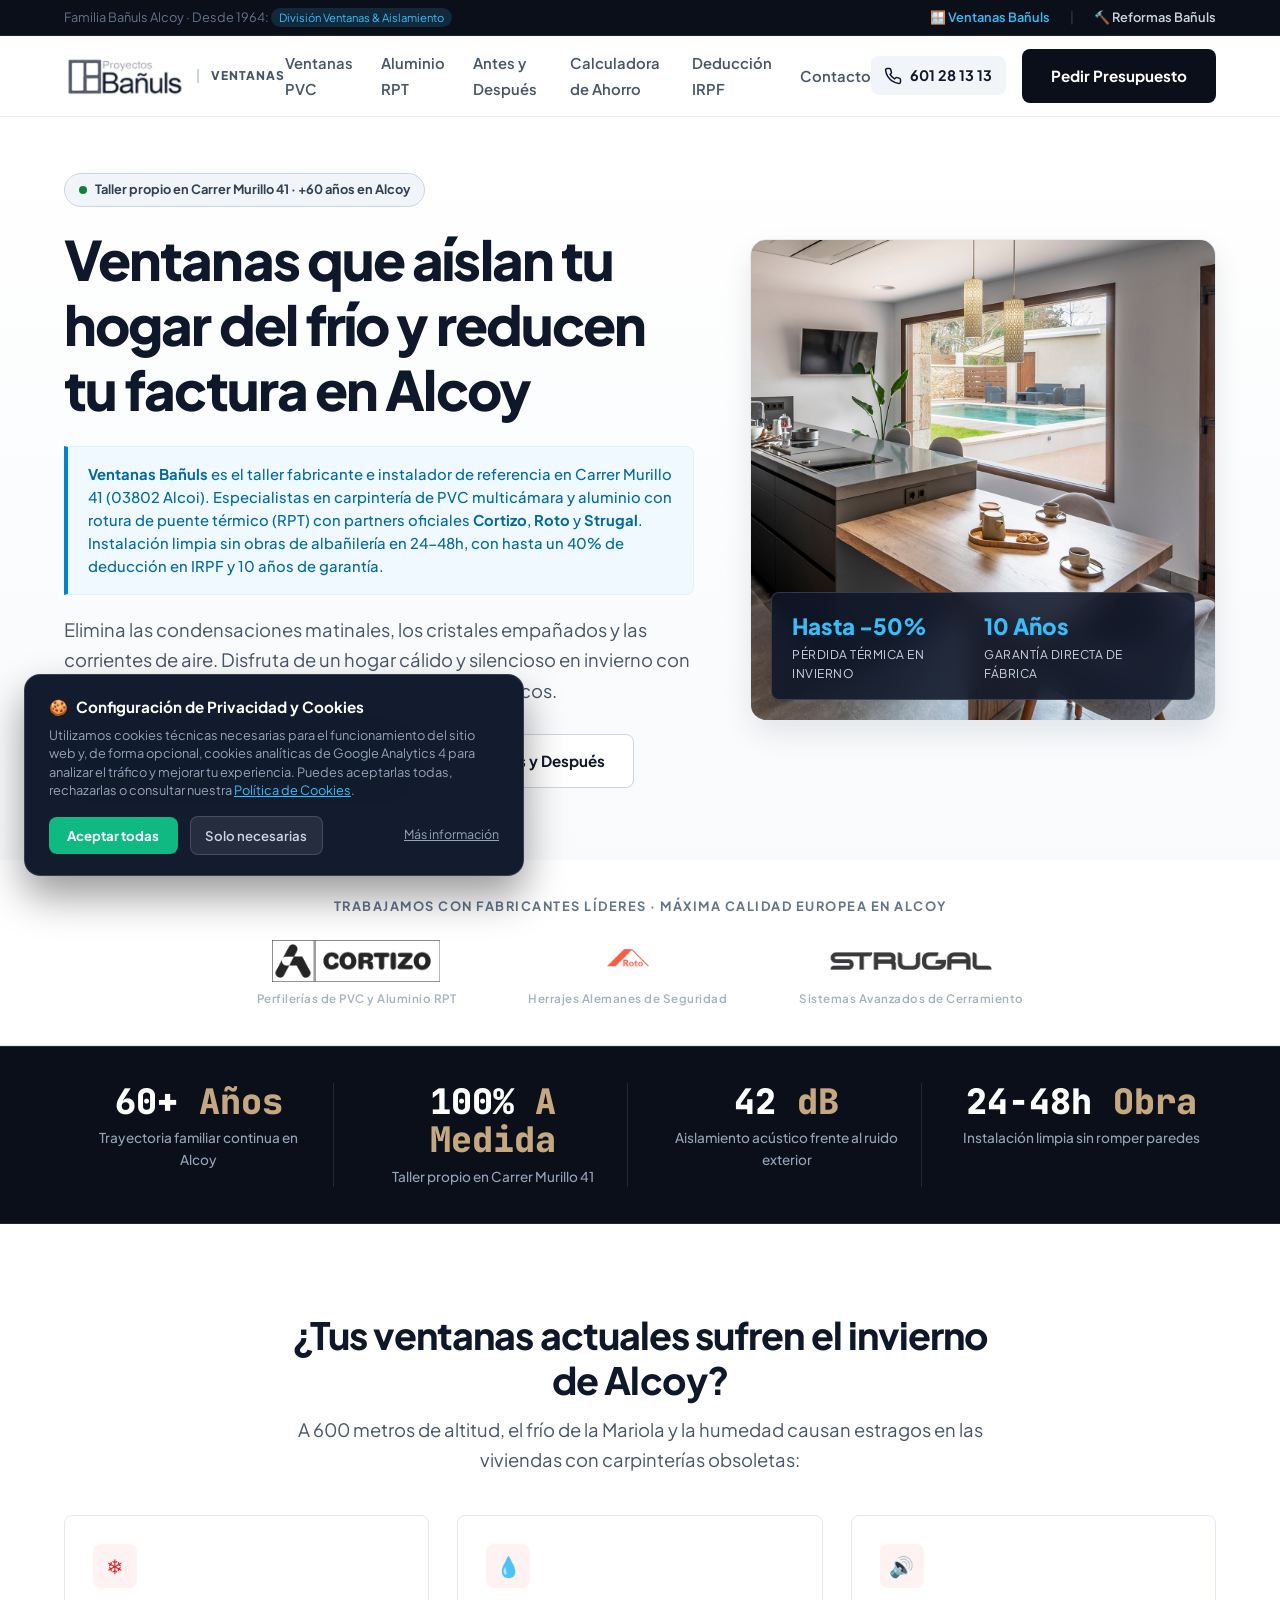
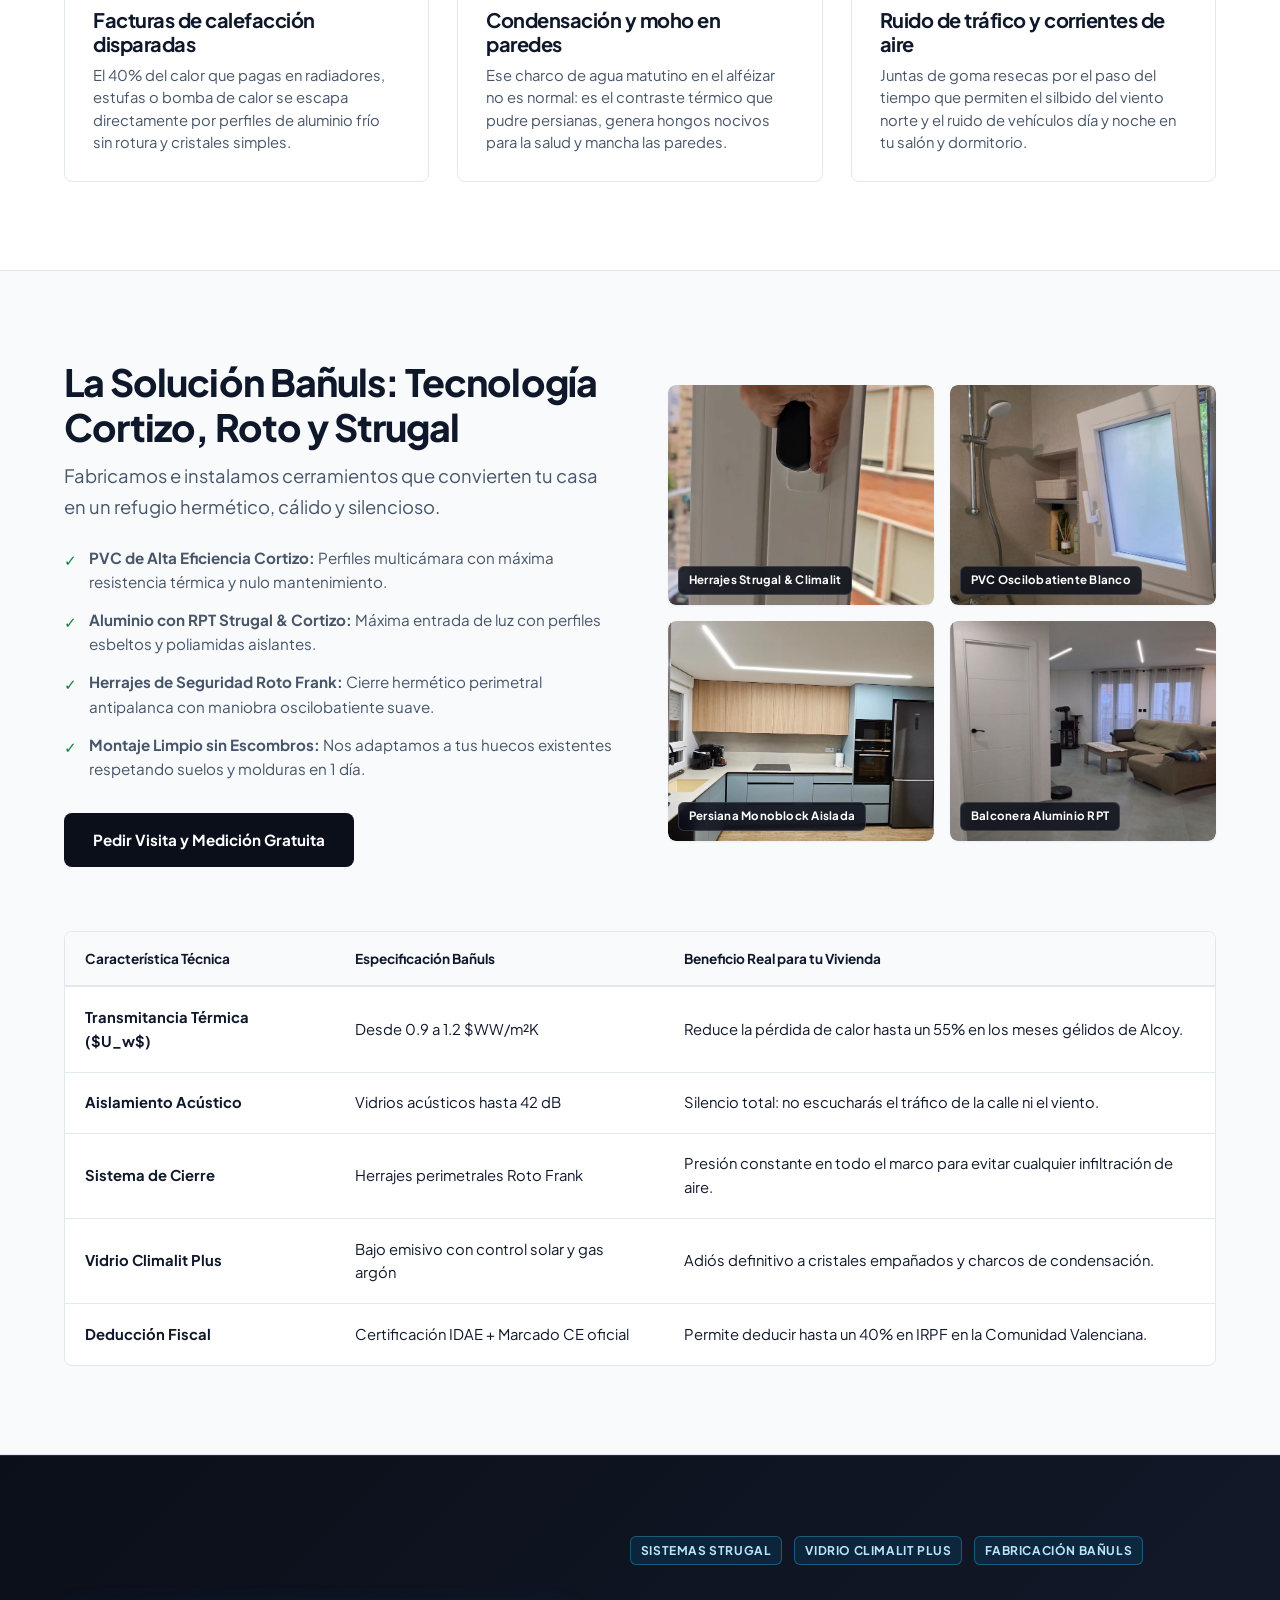
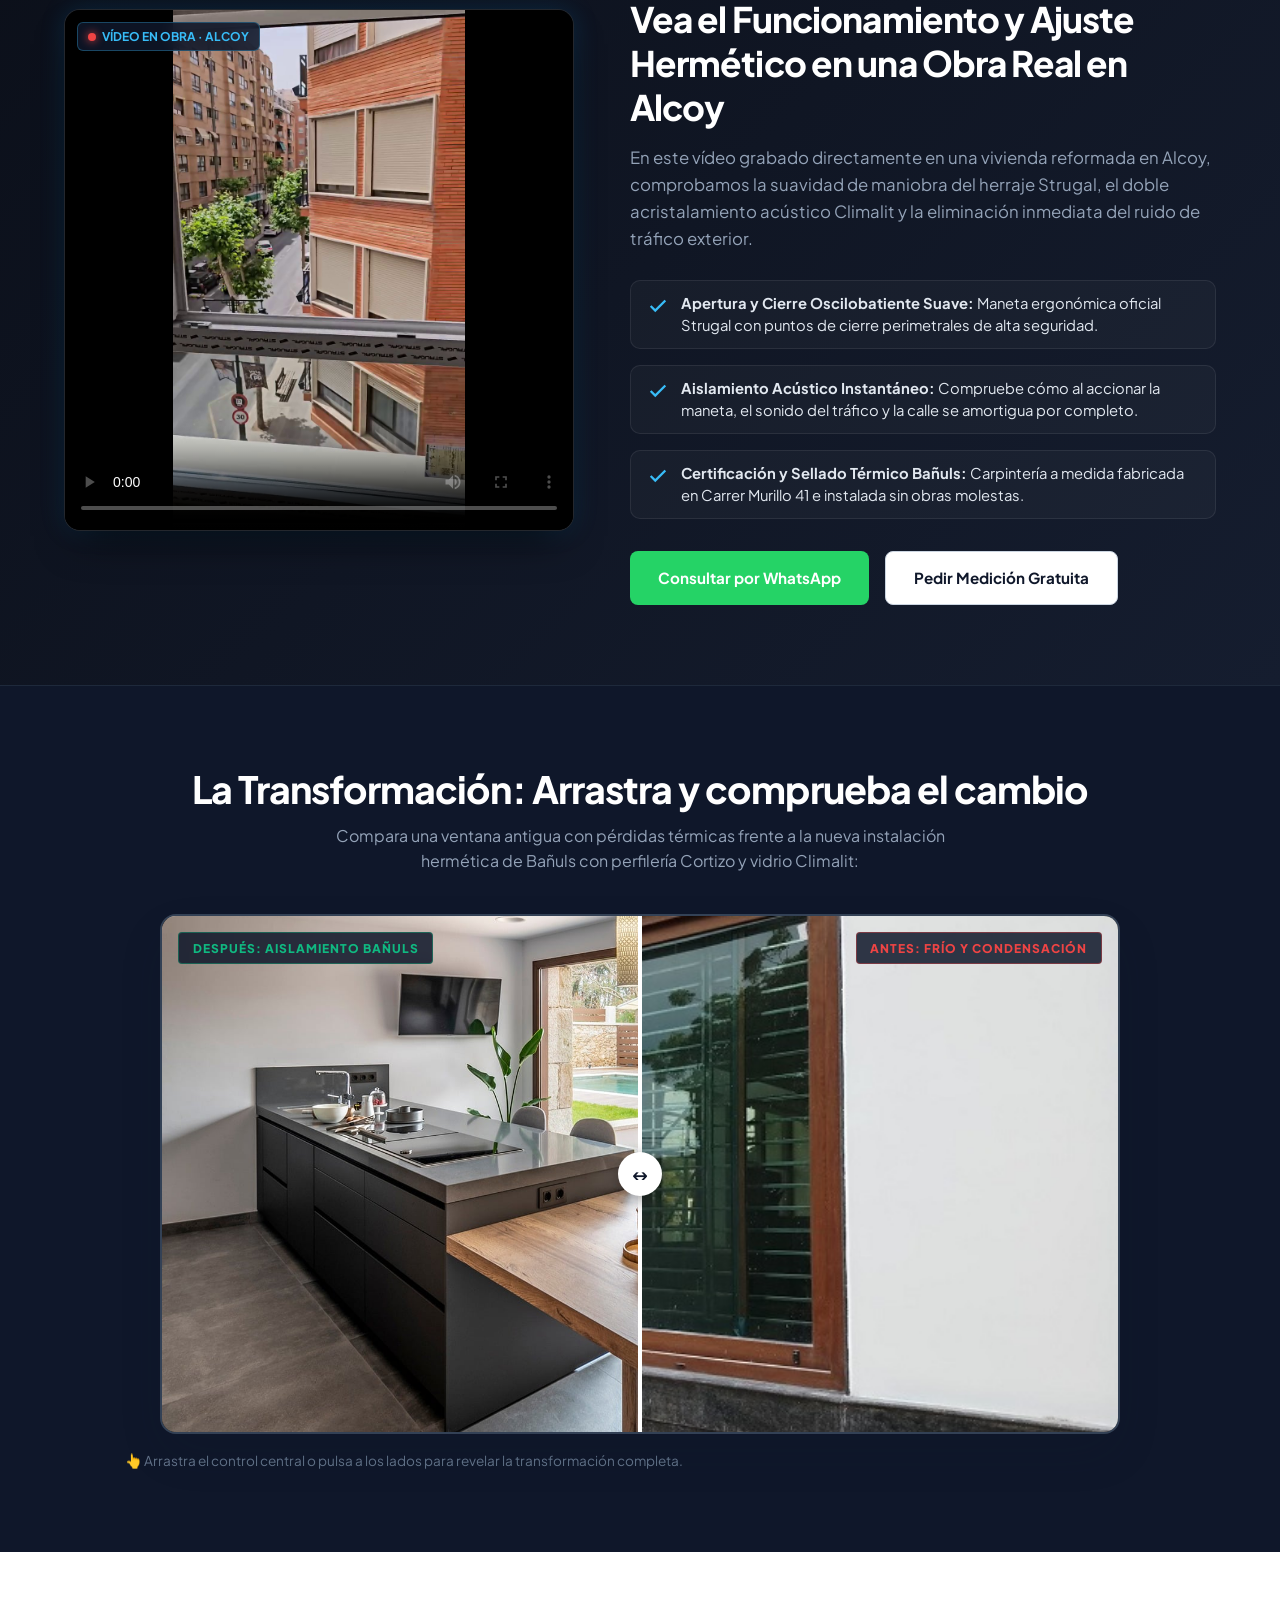
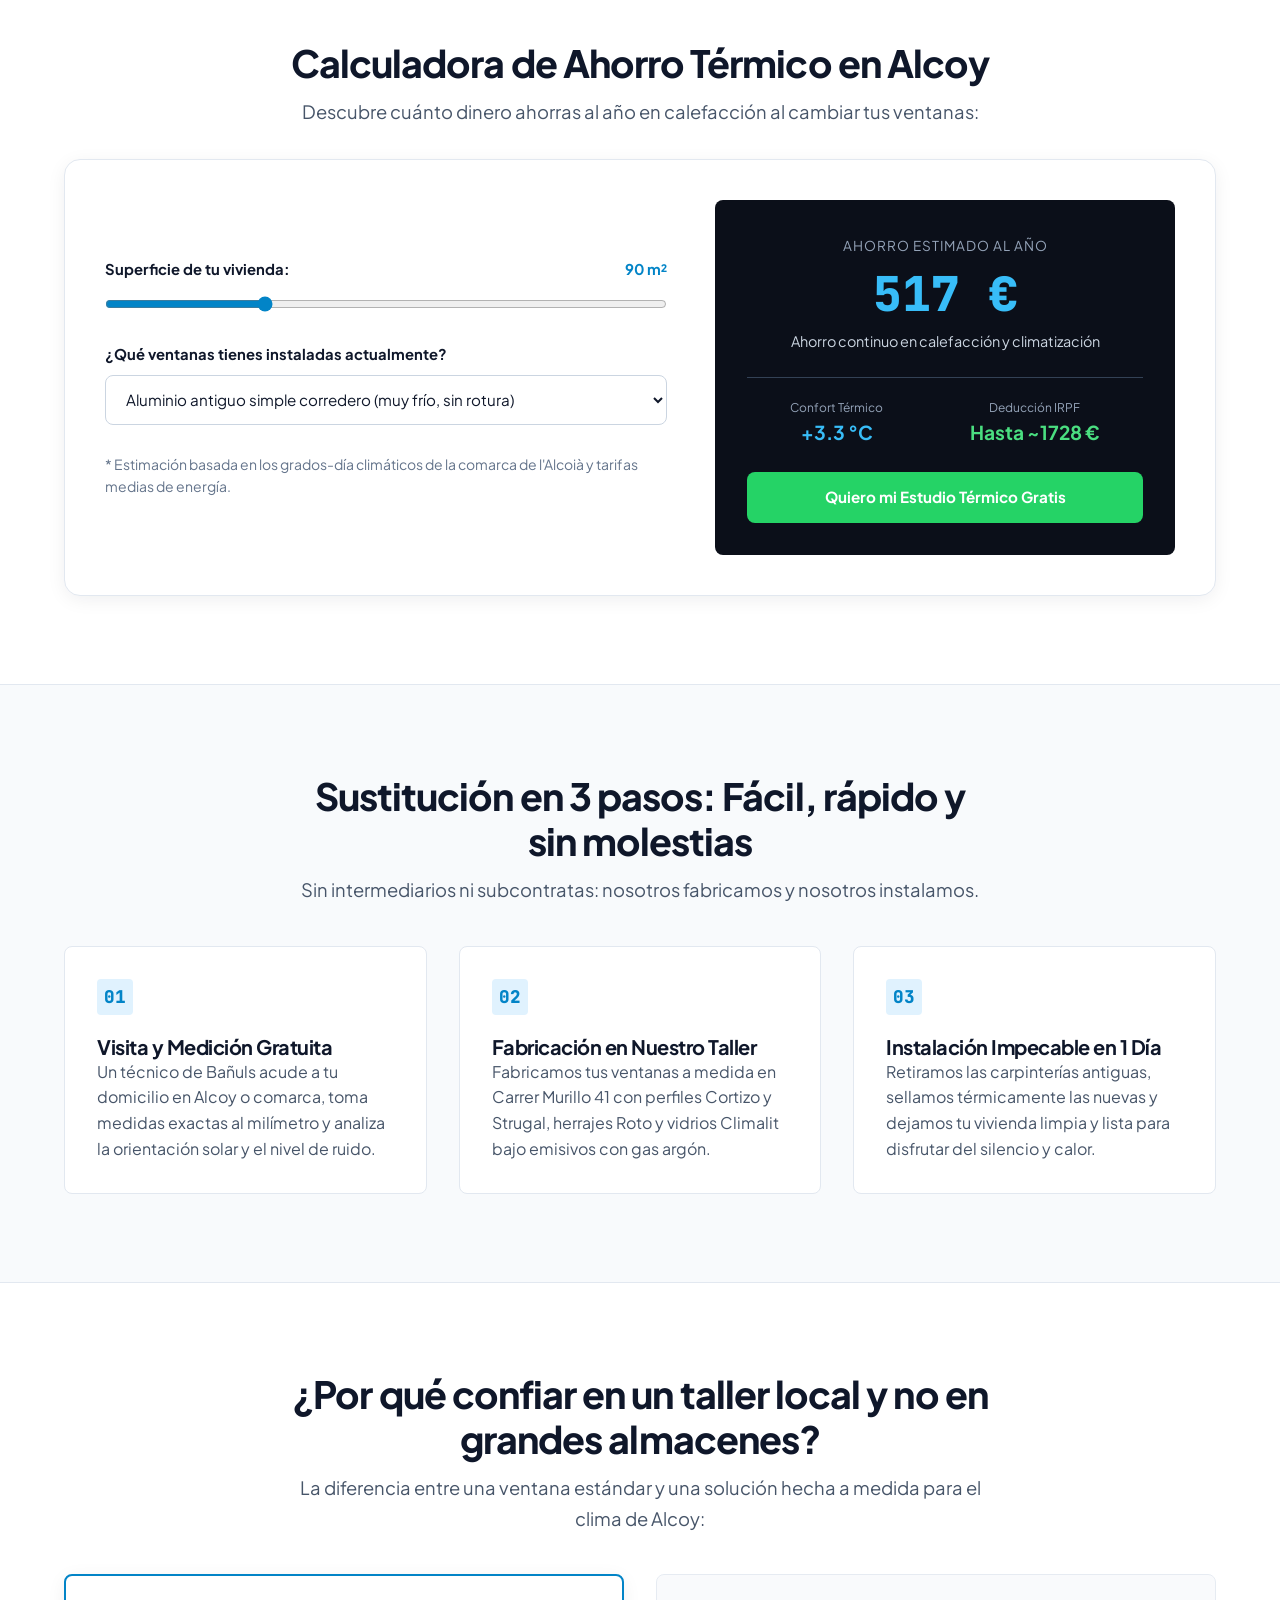
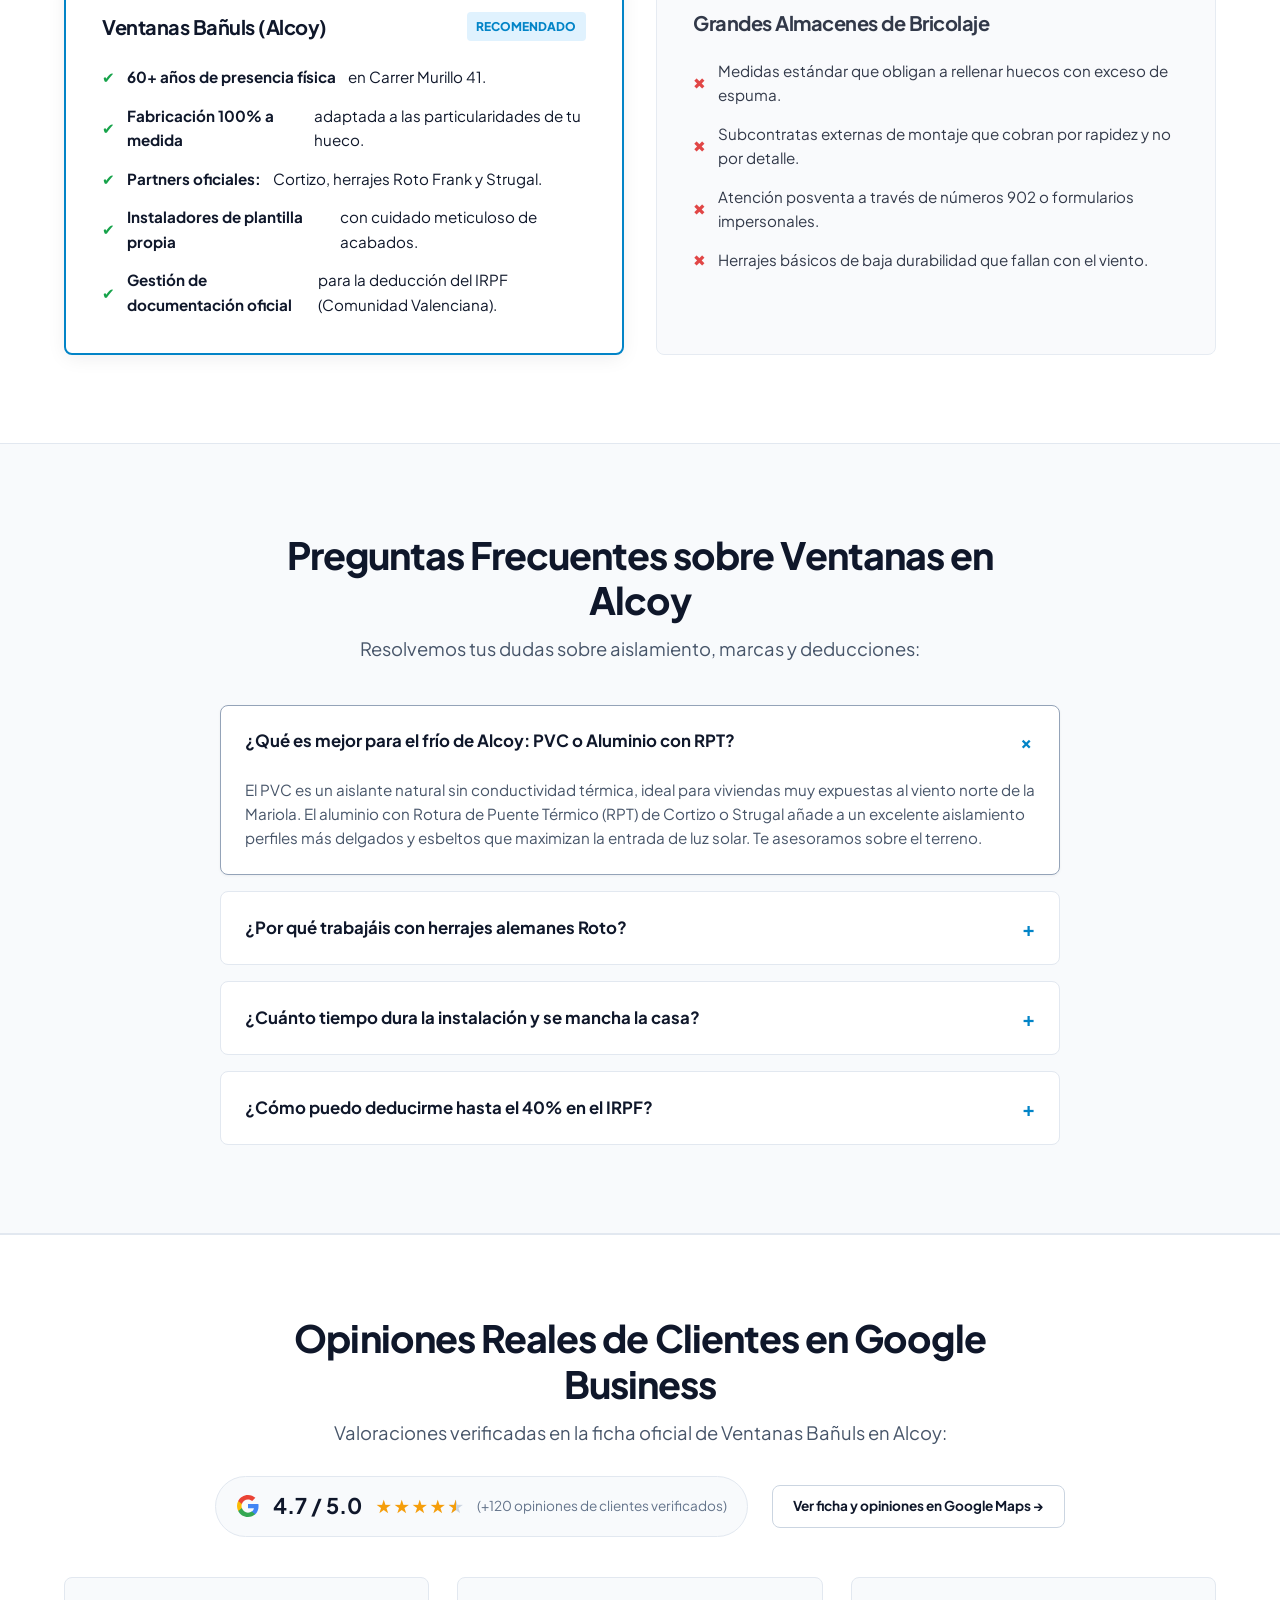
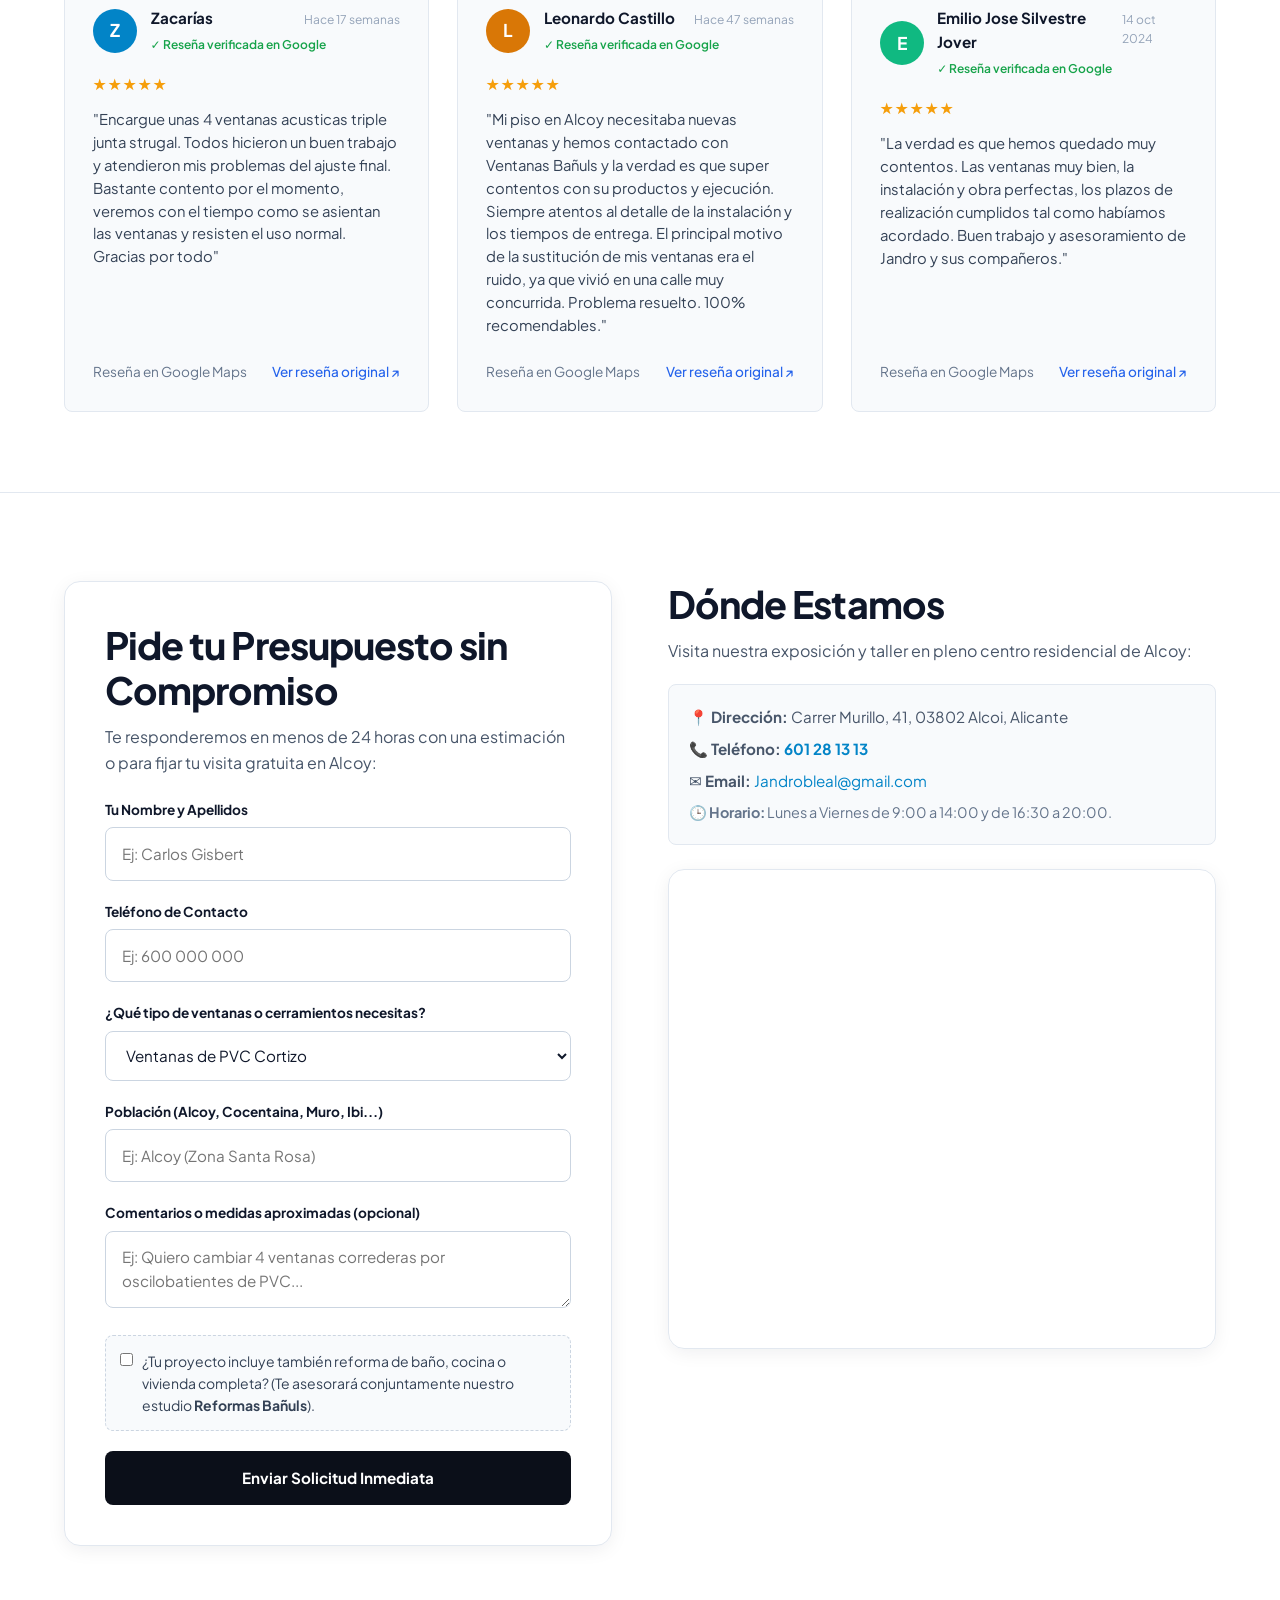
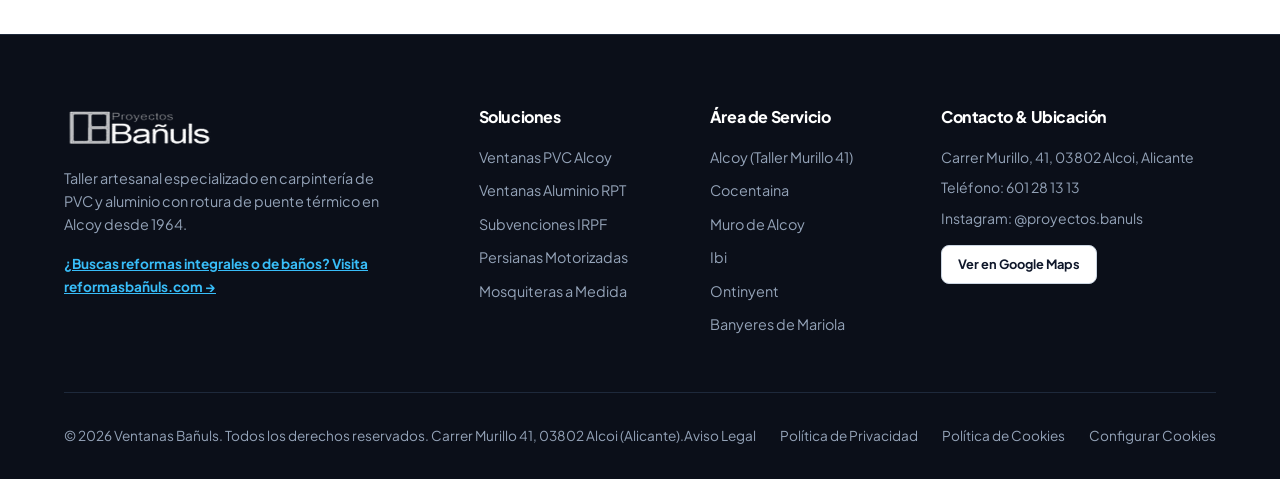
==== index.html @ cc88ce89 "fix reviews" ====
<!DOCTYPE html>
<html lang="es">
<head>
  <meta charset="UTF-8">
  <meta name="viewport" content="width=device-width, initial-scale=1.0">
  <!-- Favicon Suite -->
  <link rel="icon" type="image/x-icon" href="/favicon.ico">
  <link rel="icon" type="image/png" sizes="32x32" href="assets/favicon-32x32.png">
  <link rel="icon" type="image/png" sizes="16x16" href="assets/favicon-16x16.png">
  <link rel="apple-touch-icon" sizes="180x180" href="assets/apple-touch-icon.png">

  
  <!-- Canonical & Search Engine Meta -->
  <title>Ventanas Bañuls Alcoy | Carpintería de PVC, Aluminio RPT y Cerramientos</title>
  <meta name="description" content="Taller oficial de ventanas de PVC y aluminio con rotura de puente térmico en Alcoy. Fabricación a medida con Cortizo, Roto y Strugal en Carrer Murillo 41. Presupuesto sin compromiso.">
  <link rel="canonical" href="https://xn--ventanasbauls-rkb.com/">
  <meta name="robots" content="index, follow, max-snippet:-1, max-image-preview:large">

  <!-- Open Graph -->
  <meta property="og:type" content="business.business">
  <meta property="og:title" content="Ventanas Bañuls | Expertos en Aislamiento Térmico y Ventanas en Alcoy">
  <meta property="og:description" content="Aísla tu vivienda del frío de Alcoy y ahorra hasta un 45% en calefacción. Instalación limpia sin obra con Cortizo, Roto y Strugal en Carrer Murillo 41.">
  <meta property="og:url" content="https://xn--ventanasbauls-rkb.com/">
  <meta property="og:image" content="https://xn--ventanasbauls-rkb.com/assets/img/hero-living-window.jpg">
  <meta property="business:contact_data:street_address" content="Carrer Murillo, 41">
  <meta property="business:contact_data:locality" content="Alcoi">
  <meta property="business:contact_data:postal_code" content="03802">
  <meta property="business:contact_data:country_name" content="España">

  <!-- Fonts & Stylesheet -->
  <link rel="preconnect" href="https://fonts.googleapis.com">
  <link rel="preconnect" href="https://fonts.gstatic.com" crossorigin>
  <link href="https://fonts.googleapis.com/css2?family=Plus+Jakarta+Sans:wght@400;500;600;700;800&family=JetBrains+Mono:wght@500;700;800&display=swap" rel="stylesheet">
  <link rel="stylesheet" href="css/style.css">

  <!-- AEO & Local GEO Structured Data (JSON-LD) -->
  <script type="application/ld+json">
  {
    "@context": "https://schema.org",
    "@graph": [
      {
        "@type": ["HomeAndConstructionBusiness", "LocalBusiness"],
        "@id": "https://xn--ventanasbauls-rkb.com/#organization",
        "name": "Ventanas Bañuls",
        "url": "https://xn--ventanasbauls-rkb.com/",
        "logo": "https://xn--ventanasbauls-rkb.com/assets/img/logo-banuls.svg",
        "image": "https://xn--ventanasbauls-rkb.com/assets/img/hero-living-window.jpg",
        "description": "Taller fabricante e instalador en Alcoy con más de 60 años de trayectoria. Especialistas en ventanas de PVC multicámara, aluminio con rotura de puente térmico (RPT), cerramientos y persianas con partners oficiales como Cortizo, Roto y Strugal.",
        "telephone": "+34601281313",
        "email": "Jandrobleal@gmail.com",
        "address": {
          "@type": "PostalAddress",
          "streetAddress": "Carrer Murillo, 41",
          "addressLocality": "Alcoi",
          "addressRegion": "Alicante",
          "postalCode": "03802",
          "addressCountry": "ES"
        },
        "geo": {
          "@type": "GeoCoordinates",
          "latitude": 38.6946,
          "longitude": -0.4789
        },
        "areaServed": [
          {"@type": "City", "name": "Alcoi"},
          {"@type": "City", "name": "Cocentaina"},
          {"@type": "City", "name": "Muro de Alcoy"},
          {"@type": "City", "name": "Ibi"},
          {"@type": "City", "name": "Ontinyent"},
          {"@type": "City", "name": "Banyeres de Mariola"}
        ],
        "sameAs": [
          "https://maps.google.com/?cid=16312868201641150123",
          "https://www.instagram.com/proyectos.banuls/"
        ],
        "aggregateRating": {
          "@type": "AggregateRating",
          "ratingValue": "4.7",
          "reviewCount": "120",
          "bestRating": "5"
        },
        "review": [
          {
            "@type": "Review",
            "author": {
              "@type": "Person",
              "name": "Zacarías"
            },
            "reviewRating": {
              "@type": "Rating",
              "ratingValue": "5",
              "bestRating": "5"
            },
            "reviewBody": "Encargue unas 4 ventanas acusticas triple junta strugal. Todos hicieron un buen trabajo y atendieron mis problemas del ajuste final. Bastante contento por el momento, veremos con el tiempo como se asientan las ventanas y resisten el uso normal. Gracias por todo"
          },
          {
            "@type": "Review",
            "author": {
              "@type": "Person",
              "name": "Leonardo Castillo"
            },
            "reviewRating": {
              "@type": "Rating",
              "ratingValue": "5",
              "bestRating": "5"
            },
            "reviewBody": "Mi piso en Alcoy necesitaba nuevas ventanas y hemos contactado con Ventanas Bañuls y la verdad es que super contentos con su productos y ejecución. Siempre atentos al detalle de la instalación y los tiempos de entrega. El principal motivo de la sustitución de mis ventanas era el ruido, ya que vivió en una calle muy concurrida. Problema resuelto. 100% recomendables."
          },
          {
            "@type": "Review",
            "author": {
              "@type": "Person",
              "name": "Emilio Jose Silvestre Jover"
            },
            "reviewRating": {
              "@type": "Rating",
              "ratingValue": "5",
              "bestRating": "5"
            },
            "reviewBody": "La verdad es que hemos quedado muy contentos. Las ventanas muy bien, la instalación y obra perfectas, los plazos de realización cumplidos tal como habíamos acordado. Buen trabajo y asesoramiento de Jandro y sus compañeros."
          }
        ],
        "parentOrganization": {
          "@type": "Organization",
          "name": "Grupo Bañuls Alcoy"
        },
        "relatedTo": {
          "@type": "LocalBusiness",
          "name": "Reformas Bañuls",
          "url": "https://xn--reformasbauls-rkb.com/"
        }
      },
      {
        "@type": "FAQPage",
        "@id": "https://xn--ventanasbauls-rkb.com/#faq",
        "mainEntity": [
          {
            "@type": "Question",
            "name": "¿Por qué es tan necesario cambiar las ventanas antiguas en Alcoy?",
            "acceptedAnswer": {
              "@type": "Answer",
              "text": "Alcoy se sitúa a 600 metros de altitud con heladas frecuentes y altos niveles de humedad invernal. Las ventanas antiguas de aluminio simple sin rotura térmica conducen el frío al interior, provocando condensación continua, moho en las paredes y disparando el gasto en calefacción hasta un 45%. Con carpintería de PVC o aluminio RPT se corta este puente térmico."
            }
          },
          {
            "@type": "Question",
            "name": "¿Con qué marcas de perfilería y herrajes trabajáis?",
            "acceptedAnswer": {
              "@type": "Answer",
              "text": "Trabajamos con los fabricantes líderes más prestigiosos del mercado: sistemas de aluminio y PVC Cortizo, herrajes de alta seguridad y maniobra suave Roto Frank y cerramientos arquitectónicos Strugal."
            }
          },
          {
            "@type": "Question",
            "name": "¿Cuánto se tarda en cambiar las ventanas de una casa y si requiere obras?",
            "acceptedAnswer": {
              "@type": "Answer",
              "text": "En la mayoría de los casos, la sustitución se realiza sin obras de albañilería molestas. Nuestro equipo de instaladores propios retira la carpintería vieja y monta la nueva sobre el premarco existente, completando una vivienda en 1 o 2 días sin levantar polvo ni dañar la pintura."
            }
          },
          {
            "@type": "Question",
            "name": "¿Qué ayudas o deducciones de IRPF existen en la Comunidad Valenciana?",
            "acceptedAnswer": {
              "@type": "Answer",
              "text": "Existe una deducción autonómica y estatal en el IRPF de entre el 20% y el 40% del importe invertido para actuaciones que reduzcan la demanda de calefacción/refrigeración en al menos un 30%. En Ventanas Bañuls facilitamos toda la documentación técnica homologada requerida."
            }
          },
          {
            "@type": "Question",
            "name": "¿Hacéis también reformas integrales o de baños?",
            "acceptedAnswer": {
              "@type": "Answer",
              "text": "Sí. Dentro del grupo familiar contamos con nuestra división especializada Reformas Bañuls (@proyectos.banuls), con la que coordinamos reformas integrales, cambio de bañera por ducha, mamparas a medida y cocinas de diseño."
            }
          }
        ]
      }
    ]
  }
  </script>
  <script src="js/analytics.js" defer></script>
</head>
<body>

  <!-- ========================================================================
       TOPBAR ECOSYSTEM NETWORK (Cross-link a reformasbañuls.com)
       ======================================================================== -->
  <div class="network-bar">
    <div class="container network-bar-inner">
      <div class="network-bar-label">
        <span style="color: #64748B;">Familia Bañuls Alcoy · Desde 1964:</span>
        <span class="network-badge">División Ventanas &amp; Aislamiento</span>
      </div>
      <div class="network-links">
        <span class="network-link active">
          🪟 Ventanas Bañuls
        </span>
        <span style="color: #334155;">|</span>
        <a href="https://xn--reformasbauls-rkb.com/" class="network-link" title="Ir a Reformas Bañuls">
          🔨 Reformas Bañuls
        </a>
      </div>
    </div>
  </div>

  <!-- ========================================================================
       SITE HEADER & NAVIGATION
       ======================================================================== -->
  <header class="site-header">
    <div class="container header-inner">
      <a href="/" class="brand-logo" aria-label="Bañuls - Inicio">
        <img src="assets/img/logo-oficial-banuls.png" alt="Bañuls Alcoy" width="160" height="42">
        <span class="brand-division-tag">Ventanas</span>
      </a>
      
      <nav aria-label="Navegación principal">
        <ul class="nav-links">
          <li><a href="ventanas-pvc-alcoy.html" class="nav-link">Ventanas PVC</a></li>
          <li><a href="ventanas-aluminio-rpt.html" class="nav-link">Aluminio RPT</a></li>
          <li><a href="#transformacion" class="nav-link">Antes y Después</a></li>
          <li><a href="#simulador" class="nav-link">Calculadora de Ahorro</a></li>
          <li><a href="subvenciones-ventanas.html" class="nav-link">Deducción IRPF</a></li>
          <li><a href="#contacto" class="nav-link">Contacto</a></li>
        </ul>
      </nav>

      <div class="header-actions">
        <a href="tel:+34601281313" class="phone-badge" title="Llamar al taller">
          <svg width="18" height="18" viewBox="0 0 24 24" fill="none" stroke="currentColor" stroke-width="2"><path d="M22 16.92v3a2 2 0 0 1-2.18 2 19.79 19.79 0 0 1-8.63-3.07 19.5 19.5 0 0 1-6-6 19.79 19.79 0 0 1-3.07-8.67A2 2 0 0 1 4.11 2h3a2 2 0 0 1 2 1.72 12.84 12.84 0 0 0 .7 2.81 2 2 0 0 1-.45 2.11L8.09 9.91a16 16 0 0 0 6 6l1.27-1.27a2 2 0 0 1 2.11-.45 12.84 12.84 0 0 0 2.81.7A2 2 0 0 1 22 16.92z"></path></svg>
          601 28 13 13
        </a>
        <a href="#contacto" class="btn btn-primary">Pedir Presupuesto</a>
      </div>
    </div>
  </header>

  <main>
    <!-- ======================================================================
         SECTION 1 & 2: HERO & AEO DIRECT ANSWER EXTRACTION BLOCK
         ====================================================================== -->
    <section class="section hero-section">
      <div class="container hero-grid">
        <div class="hero-content">
          <div class="heritage-pill">
            <span class="heritage-dot"></span>
            Taller propio en Carrer Murillo 41 · +60 años en Alcoy
          </div>

          <h1>Ventanas que aíslan tu hogar del frío y reducen tu factura en Alcoy</h1>

          <!-- AEO EXTRACTION BLOCK -->
          <div class="aeo-extraction-block" role="region" aria-label="Información canónica del negocio">
            <p><strong>Ventanas Bañuls</strong> es el taller fabricante e instalador de referencia en Carrer Murillo 41 (03802 Alcoi). Especialistas en carpintería de PVC multicámara y aluminio con rotura de puente térmico (RPT) con partners oficiales <strong>Cortizo</strong>, <strong>Roto</strong> y <strong>Strugal</strong>. Instalación limpia sin obras de albañilería en 24-48h, con hasta un 40% de deducción en IRPF y 10 años de garantía.</p>
          </div>

          <p class="text-lead">
            Elimina las condensaciones matinales, los cristales empañados y las corrientes de aire. Disfruta de un hogar cálido y silencioso en invierno con carpinterías fabricadas a la medida exacta de tus huecos.
          </p>

          <div class="hero-actions">
            <a href="https://wa.me/34601281313?text=Hola%20Ventanas%20Bañuls,%20quiero%20pedir%20presupuesto%20para%20cambiar%20mis%20ventanas%20en%20Alcoy" target="_blank" rel="noopener" class="btn btn-whatsapp">
              <svg width="20" height="20" viewBox="0 0 24 24" fill="currentColor"><path d="M.057 24l1.687-6.163c-1.041-1.804-1.588-3.849-1.587-5.946.003-6.556 5.338-11.891 11.893-11.891 3.181.001 6.167 1.24 8.413 3.488 2.245 2.248 3.481 5.236 3.48 8.414-.003 6.557-5.338 11.892-11.893 11.892-1.99-.001-3.951-.5-5.688-1.448l-6.305 1.654zm6.597-3.807c1.676.995 3.276 1.591 5.392 1.592 5.448 0 9.886-4.434 9.889-9.885.002-5.462-4.415-9.89-9.881-9.892-5.452 0-9.887 4.434-9.889 9.884-.001 2.225.651 3.891 1.746 5.634l-.999 3.648 3.742-.981zm11.387-5.464c-.074-.124-.272-.198-.57-.347-.297-.149-1.758-.868-2.031-.967-.272-.099-.47-.149-.669.149-.198.297-.768.967-.941 1.165-.173.198-.347.223-.644.074-.297-.149-1.255-.462-2.39-1.475-.883-.788-1.48-1.761-1.653-2.059-.173-.297-.018-.458.13-.606.134-.133.297-.347.446-.521.151-.172.2-.296.3-.495.099-.198.05-.372-.025-.521-.075-.148-.669-1.611-.916-2.206-.242-.579-.487-.501-.669-.51l-.57-.01c-.198 0-.52.074-.792.372s-1.04 1.016-1.04 2.479 1.065 2.876 1.213 3.074c.149.198 2.095 3.2 5.076 4.487.709.306 1.263.489 1.694.626.712.226 1.36.194 1.872.118.571-.085 1.758-.719 2.006-1.413.248-.695.248-1.29.173-1.414z"/></svg>
              Presupuesto Rápido por WhatsApp
            </a>
            <a href="#transformacion" class="btn btn-secondary">Ver Antes y Después</a>
          </div>
        </div>

        <div class="hero-visual-wrapper">
          <img src="assets/img/hero-living-window.jpg" alt="Ventanales y aislamiento térmico en salón de Alcoy" width="800" height="480" loading="eager">
          <div class="hero-floating-card">
            <div>
              <div class="floating-stat-num">Hasta -50%</div>
              <div class="floating-stat-lbl">Pérdida Térmica en Invierno</div>
            </div>
            <div>
              <div class="floating-stat-num">10 Años</div>
              <div class="floating-stat-lbl">Garantía Directa de Fábrica</div>
            </div>
          </div>
        </div>
      </div>
    </section>

    <!-- ======================================================================
         SECTION 2: BRAND PARTNERS (Cortizo, Roto, Strugal)
         ====================================================================== -->
    <section class="brand-partners-section" aria-label="Marcas oficiales de carpintería y herrajes">
      <div class="container">
        <div class="brand-partners-header">
          Trabajamos con Fabricantes Líderes · Máxima Calidad Europea en Alcoy
        </div>
        <div class="brand-partners-grid">
          <div class="partner-logo-item">
            <img src="assets/img/partners/cortizo.png" alt="Cortizo - Sistemas de PVC y aluminio" width="160" height="40" loading="lazy">
            <span class="partner-label">Perfilerías de PVC y Aluminio RPT</span>
          </div>

          <div class="partner-logo-item">
            <img src="assets/img/partners/roto.png" alt="Roto - Herrajes alemanes de precisión" width="100" height="44" loading="lazy">
            <span class="partner-label">Herrajes Alemanes de Seguridad</span>
          </div>

          <div class="partner-logo-item">
            <img src="assets/img/partners/strugal.png" alt="Strugal - Cerramientos arquitectónicos" width="150" height="35" loading="lazy">
            <span class="partner-label">Sistemas Avanzados de Cerramiento</span>
          </div>
        </div>
      </div>
    </section>

    <!-- ======================================================================
         SECTION 3: TRUST STRIP & METRICS
         ====================================================================== -->
    <section class="trust-strip" aria-label="Métricas de confianza">
      <div class="container trust-metrics-grid">
        <div class="metric-item">
          <div class="metric-value">60+ <span>Años</span></div>
          <div class="metric-label">Trayectoria familiar continua en Alcoy</div>
        </div>
        <div class="metric-item">
          <div class="metric-value">100% <span>A Medida</span></div>
          <div class="metric-label">Taller propio en Carrer Murillo 41</div>
        </div>
        <div class="metric-item">
          <div class="metric-value">42 <span>dB</span></div>
          <div class="metric-label">Aislamiento acústico frente al ruido exterior</div>
        </div>
        <div class="metric-item">
          <div class="metric-value">24-48h <span>Obra</span></div>
          <div class="metric-label">Instalación limpia sin romper paredes</div>
        </div>
      </div>
    </section>

    <!-- ======================================================================
         SECTION 4: PROBLEM-MIRROR (El Frío de Alcoy)
         ====================================================================== -->
    <section class="section" id="problema">
      <div class="container">
        <div style="text-align: center; max-width: 720px; margin: 0 auto;">
          <h2>¿Tus ventanas actuales sufren el invierno de Alcoy?</h2>
          <p class="text-lead" style="margin: 0 auto;">
            A 600 metros de altitud, el frío de la Mariola y la humedad causan estragos en las viviendas con carpinterías obsoletas:
          </p>
        </div>

        <div class="problem-grid">
          <div class="problem-card">
            <div class="problem-icon">❄️</div>
            <h3>Facturas de calefacción disparadas</h3>
            <p>El 40% del calor que pagas en radiadores, estufas o bomba de calor se escapa directamente por perfiles de aluminio frío sin rotura y cristales simples.</p>
          </div>

          <div class="problem-card">
            <div class="problem-icon">💧</div>
            <h3>Condensación y moho en paredes</h3>
            <p>Ese charco de agua matutino en el alféizar no es normal: es el contraste térmico que pudre persianas, genera hongos nocivos para la salud y mancha las paredes.</p>
          </div>

          <div class="problem-card">
            <div class="problem-icon">🔊</div>
            <h3>Ruido de tráfico y corrientes de aire</h3>
            <p>Juntas de goma resecas por el paso del tiempo que permiten el silbido del viento norte y el ruido de vehículos día y noche en tu salón y dormitorio.</p>
          </div>
        </div>
      </div>
    </section>

    <!-- ======================================================================
         SECTION 5 & 6: SOLUTIONS & SPECS TABLE
         ====================================================================== -->
    <section class="section section-muted" id="soluciones">
      <div class="container">
        <div class="solution-split">
          <div>
            <h2>La Solución Bañuls: Tecnología Cortizo, Roto y Strugal</h2>
            <p class="text-lead">
              Fabricamos e instalamos cerramientos que convierten tu casa en un refugio hermético, cálido y silencioso.
            </p>

            <ul class="solution-checklist">
              <li>
                <span class="check-icon">✓</span>
                <div><strong>PVC de Alta Eficiencia Cortizo:</strong> Perfiles multicámara con máxima resistencia térmica y nulo mantenimiento.</div>
              </li>
              <li>
                <span class="check-icon">✓</span>
                <div><strong>Aluminio con RPT Strugal &amp; Cortizo:</strong> Máxima entrada de luz con perfiles esbeltos y poliamidas aislantes.</div>
              </li>
              <li>
                <span class="check-icon">✓</span>
                <div><strong>Herrajes de Seguridad Roto Frank:</strong> Cierre hermético perimetral antipalanca con maniobra oscilobatiente suave.</div>
              </li>
              <li>
                <span class="check-icon">✓</span>
                <div><strong>Montaje Limpio sin Escombros:</strong> Nos adaptamos a tus huecos existentes respetando suelos y molduras en 1 día.</div>
              </li>
            </ul>

            <div style="margin-top: 2rem;">
              <a href="#contacto" class="btn btn-primary">Pedir Visita y Medición Gratuita</a>
            </div>
          </div>

          <div class="solution-gallery">
            <div class="gallery-item-with-caption">
              <img src="assets/img/proyectos/demostracion-herraje-strugal.jpg" alt="Demostración oficial de herraje Strugal y doble acristalamiento Climalit instalado por Bañuls" width="720" height="1280" loading="lazy">
              <div class="item-overlay-badge">Herrajes Strugal &amp; Climalit</div>
            </div>
            <div class="gallery-item-with-caption">
              <img src="assets/img/proyectos/ventana-oscilobatiente-pvc-banuls.jpg" alt="Ventana de PVC oscilobatiente blanca con vidrio translúcido acústico" width="1440" height="1919" loading="lazy">
              <div class="item-overlay-badge">PVC Oscilobatiente Blanco</div>
            </div>
            <div class="gallery-item-with-caption">
              <img src="assets/img/proyectos/ventana-pvc-persiana-monoblock.jpg" alt="Ventana de PVC con persiana monoblock aislada y doble hoja" width="1440" height="1800" loading="lazy">
              <div class="item-overlay-badge">Persiana Monoblock Aislada</div>
            </div>
            <div class="gallery-item-with-caption">
              <img src="assets/img/proyectos/balconera-aluminio-rpt-salon.jpg" alt="Balconera de aluminio con rotura de puente térmico en salón de Alcoy" width="720" height="720" loading="lazy">
              <div class="item-overlay-badge">Balconera Aluminio RPT</div>
            </div>
          </div>
        </div>

        <div class="specs-table-wrapper"  style="margin-top: 4rem;">
          <table class="specs-table">
            <thead>
              <tr>
                <th>Característica Técnica</th>
                <th>Especificación Bañuls</th>
                <th>Beneficio Real para tu Vivienda</th>
              </tr>
            </thead>
            <tbody>
              <tr>
                <td><strong>Transmitancia Térmica ($U_w$)</strong></td>
                <td>Desde 0.9 a 1.2 $WW/m²K</td>
                <td>Reduce la pérdida de calor hasta un 55% en los meses gélidos de Alcoy.</td>
              </tr>
              <tr>
                <td><strong>Aislamiento Acústico</strong></td>
                <td>Vidrios acústicos hasta 42 dB</td>
                <td>Silencio total: no escucharás el tráfico de la calle ni el viento.</td>
              </tr>
              <tr>
                <td><strong>Sistema de Cierre</strong></td>
                <td>Herrajes perimetrales Roto Frank</td>
                <td>Presión constante en todo el marco para evitar cualquier infiltración de aire.</td>
              </tr>
              <tr>
                <td><strong>Vidrio Climalit Plus</strong></td>
                <td>Bajo emisivo con control solar y gas argón</td>
                <td>Adiós definitivo a cristales empañados y charcos de condensación.</td>
              </tr>
              <tr>
                <td><strong>Deducción Fiscal</strong></td>
                <td>Certificación IDAE + Marcado CE oficial</td>
                <td>Permite deducir hasta un 40% en IRPF en la Comunidad Valenciana.</td>
              </tr>
            </tbody>
          </table>
        </div>
      </div>
    </section>

    <!-- ======================================================================
         SECTION 6.5: REAL INSTALLATION VIDEO DEMO (ALCOY)
         ====================================================================== -->
    <section class="video-showcase-section" id="demostracion-video" aria-label="Demostración en vídeo de instalación de ventanas en Alcoy">
      <div class="container">
        <div class="video-showcase-grid">
          <div class="video-player-box">
            <span class="video-top-tag"><span class="live-dot"></span> VÍDEO EN OBRA · ALCOY</span>
            <video controls preload="metadata" poster="assets/video/poster-instalacion-strugal.jpg" playsinline>
              <source src="assets/video/video-instalacion-ventana-strugal-climalit.mp4" type="video/mp4">
              Tu navegador no soporta la reproducción de vídeo HTML5.
            </video>
          </div>

          <div class="video-content-header">
            <div class="video-badges-row">
              <span class="video-proof-badge">Sistemas Strugal</span>
              <span class="video-proof-badge">Vidrio Climalit Plus</span>
              <span class="video-proof-badge">Fabricación Bañuls</span>
            </div>

            <h2>Vea el Funcionamiento y Ajuste Hermético en una Obra Real en Alcoy</h2>
            <p class="lead-text">
              En este vídeo grabado directamente en una vivienda reformada en Alcoy, comprobamos la suavidad de maniobra del herraje Strugal, el doble acristalamiento acústico Climalit y la eliminación inmediata del ruido de tráfico exterior.
            </p>

            <ul class="video-proof-list">
              <li>
                <svg width="22" height="22" viewBox="0 0 24 24" fill="none" stroke="currentColor" stroke-width="2.5"><polyline points="20 6 9 17 4 12"/></svg>
                <div><strong>Apertura y Cierre Oscilobatiente Suave:</strong> Maneta ergonómica oficial Strugal con puntos de cierre perimetrales de alta seguridad.</div>
              </li>
              <li>
                <svg width="22" height="22" viewBox="0 0 24 24" fill="none" stroke="currentColor" stroke-width="2.5"><polyline points="20 6 9 17 4 12"/></svg>
                <div><strong>Aislamiento Acústico Instantáneo:</strong> Compruebe cómo al accionar la maneta, el sonido del tráfico y la calle se amortigua por completo.</div>
              </li>
              <li>
                <svg width="22" height="22" viewBox="0 0 24 24" fill="none" stroke="currentColor" stroke-width="2.5"><polyline points="20 6 9 17 4 12"/></svg>
                <div><strong>Certificación y Sellado Térmico Bañuls:</strong> Carpintería a medida fabricada en Carrer Murillo 41 e instalada sin obras molestas.</div>
              </li>
            </ul>

            <div style="display: flex; gap: 1rem; flex-wrap: wrap;">
              <a href="https://wa.me/34601281313?text=Hola%20Ventanas%20Bañuls,%20he%20visto%20el%20vídeo%20de%20instalación%20de%20ventanas%20y%20quiero%20presupuesto" target="_blank" rel="noopener" class="btn btn-whatsapp">
                Consultar por WhatsApp
              </a>
              <a href="#contacto" class="btn btn-secondary">Pedir Medición Gratuita</a>
            </div>
          </div>
        </div>
      </div>
    </section>

    <!-- ======================================================================
         SECTION 7: INTERACTIVE BEFORE / AFTER SLIDER
         ====================================================================== -->
    <section class="section interactive-showcase" id="transformacion">
      <div class="container" style="text-align: center;">
        <h2 style="color: #FFFFFF;">La Transformación: Arrastra y comprueba el cambio</h2>
        <p style="color: #94A3B8; margin: 0 auto; max-width: 680px;">
          Compara una ventana antigua con pérdidas térmicas frente a la nueva instalación hermética de Bañuls con perfilería Cortizo y vidrio Climalit:
        </p>

        <div class="ba-slider-container" aria-label="Comparativa interactiva antes y después">
          <div class="ba-image-before">
            <img src="assets/img/antes-ventana-fria.jpg" alt="Ventana antigua con pérdidas de frío y condensación" width="960" height="520">
            <span class="ba-badge ba-badge-before">ANTES: Frío y Condensación</span>
          </div>

          <div class="ba-image-after">
            <img src="assets/img/despues-ventana-banuls.jpg" alt="Ventana Bañuls instalada con hermeticidad total" width="960" height="520">
            <span class="ba-badge ba-badge-after">DESPUÉS: Aislamiento Bañuls</span>
          </div>

          <div class="ba-slider-handle" aria-hidden="true">
            <div class="ba-handle-button">↔</div>
          </div>
        </div>

        <p style="font-size: 0.85rem; color: #64748B; margin-top: 1rem;">
          👆 Arrastra el control central o pulsa a los lados para revelar la transformación completa.
        </p>
      </div>
    </section>

    <!-- ======================================================================
         SECTION 8: ENERGY SAVINGS CALCULATOR
         ====================================================================== -->
    <section class="section" id="simulador">
      <div class="container">
        <div style="text-align: center; max-width: 720px; margin: 0 auto;">
          <h2>Calculadora de Ahorro Térmico en Alcoy</h2>
          <p class="text-lead" style="margin: 0 auto;">
            Descubre cuánto dinero ahorras al año en calefacción al cambiar tus ventanas:
          </p>
        </div>

        <div class="calculator-box">
          <div class="calculator-grid">
            <div class="calc-inputs">
              <div class="calc-control">
                <label for="calc-m2" class="calc-label" style="display: flex; justify-content: space-between; cursor: pointer;">
                  <span>Superficie de tu vivienda:</span>
                  <strong id="calc-m2-val" style="color: var(--color-glass-blue);">90 m²</strong>
                </label>
                <input type="range" id="calc-m2" class="calc-slider" min="40" max="220" step="5" value="90" aria-label="Superficie de la vivienda en metros cuadrados">
              </div>

              <div class="calc-control">
                <label for="calc-window-type" class="calc-label" style="display: block; cursor: pointer;">
                  <span>¿Qué ventanas tienes instaladas actualmente?</span>
                </label>
                <select id="calc-window-type" class="form-select" aria-label="Tipo de ventana instalada actualmente">
                  <option value="1.3">Aluminio antiguo simple corredero (muy frío, sin rotura)</option>
                  <option value="1.1">Madera antigua con cristal simple</option>
                  <option value="0.85">Aluminio con doble cristal básico sin control solar</option>
                </select>
              </div>

              <p style="font-size: 0.875rem; color: var(--color-text-muted);">
                * Estimación basada en los grados-día climáticos de la comarca de l'Alcoià y tarifas medias de energía.
              </p>
            </div>

            <div class="calc-result-panel">
              <span style="font-size: 0.85rem; text-transform: uppercase; letter-spacing: 1px; color: #94A3B8;">Ahorro Estimado al Año</span>
              <div class="calc-savings-number" id="calc-savings-display">398 €</div>
              <p style="font-size: 0.9rem; color: #CBD5E1;">Ahorro continuo en calefacción y climatización</p>
              
              <div style="margin-top: 1.5rem; border-top: 1px solid #334155; padding-top: 1.25rem;">
                <div style="display: flex; justify-content: space-around;">
                  <div>
                    <span style="font-size: 0.75rem; color: #94A3B8; display: block;">Confort Térmico</span>
                    <strong id="calc-temp-display" style="font-size: 1.2rem; color: #38BDF8;">+3.9 °C</strong>
                  </div>
                  <div>
                    <span style="font-size: 0.75rem; color: #94A3B8; display: block;">Deducción IRPF</span>
                    <strong id="calc-deduction-display" style="font-size: 1.2rem; color: #4ADE80;">Hasta ~1.728 €</strong>
                  </div>
                </div>
              </div>

              <div style="margin-top: 1.5rem;">
                <a href="#contacto" class="btn btn-whatsapp" style="width: 100%;">Quiero mi Estudio Térmico Gratis</a>
              </div>
            </div>
          </div>
        </div>
      </div>
    </section>

    <!-- ======================================================================
         SECTION 9: HOW IT WORKS
         ====================================================================== -->
    <section class="section section-muted" id="proceso">
      <div class="container">
        <div style="text-align: center; max-width: 680px; margin: 0 auto;">
          <h2>Sustitución en 3 pasos: Fácil, rápido y sin molestias</h2>
          <p class="text-lead" style="margin: 0 auto;">Sin intermediarios ni subcontratas: nosotros fabricamos y nosotros instalamos.</p>
        </div>

        <div class="steps-grid">
          <div class="step-card">
            <div class="step-number">01</div>
            <h3>Visita y Medición Gratuita</h3>
            <p>Un técnico de Bañuls acude a tu domicilio en Alcoy o comarca, toma medidas exactas al milímetro y analiza la orientación solar y el nivel de ruido.</p>
          </div>

          <div class="step-card">
            <div class="step-number">02</div>
            <h3>Fabricación en Nuestro Taller</h3>
            <p>Fabricamos tus ventanas a medida en Carrer Murillo 41 con perfiles Cortizo y Strugal, herrajes Roto y vidrios Climalit bajo emisivos con gas argón.</p>
          </div>

          <div class="step-card">
            <div class="step-number">03</div>
            <h3>Instalación Impecable en 1 Día</h3>
            <p>Retiramos las carpinterías antiguas, sellamos térmicamente las nuevas y dejamos tu vivienda limpia y lista para disfrutar del silencio y calor.</p>
          </div>
        </div>
      </div>
    </section>

    <!-- ======================================================================
         SECTION 10: COMPARISON
         ====================================================================== -->
    <section class="section" id="comparativa">
      <div class="container">
        <div style="text-align: center; max-width: 700px; margin: 0 auto;">
          <h2>¿Por qué confiar en un taller local y no en grandes almacenes?</h2>
          <p class="text-lead" style="margin: 0 auto;">La diferencia entre una ventana estándar y una solución hecha a medida para el clima de Alcoy:</p>
        </div>

        <div class="comparison-grid">
          <div class="comparison-card comparison-card-winner">
            <div style="display: flex; justify-content: space-between; align-items: center;">
              <h3>Ventanas Bañuls (Alcoy)</h3>
              <span style="background: #E0F2FE; color: #0284C7; font-size: 0.75rem; font-weight: 800; padding: 0.3rem 0.6rem; border-radius: 4px;">RECOMENDADO</span>
            </div>
            <ul class="comparison-list">
              <li><span style="color: #16A34A;">✔</span> <strong>60+ años de presencia física</strong> en Carrer Murillo 41.</li>
              <li><span style="color: #16A34A;">✔</span> <strong>Fabricación 100% a medida</strong> adaptada a las particularidades de tu hueco.</li>
              <li><span style="color: #16A34A;">✔</span> <strong>Partners oficiales:</strong> Cortizo, herrajes Roto Frank y Strugal.</li>
              <li><span style="color: #16A34A;">✔</span> <strong>Instaladores de plantilla propia</strong> con cuidado meticuloso de acabados.</li>
              <li><span style="color: #16A34A;">✔</span> <strong>Gestión de documentación oficial</strong> para la deducción del IRPF (Comunidad Valenciana).</li>
            </ul>
          </div>

          <div class="comparison-card comparison-card-loser">
            <h3>Grandes Almacenes de Bricolaje</h3>
            <ul class="comparison-list">
              <li><span style="color: #DC2626;">✖</span> Medidas estándar que obligan a rellenar huecos con exceso de espuma.</li>
              <li><span style="color: #DC2626;">✖</span> Subcontratas externas de montaje que cobran por rapidez y no por detalle.</li>
              <li><span style="color: #DC2626;">✖</span> Atención posventa a través de números 902 o formularios impersonales.</li>
              <li><span style="color: #DC2626;">✖</span> Herrajes básicos de baja durabilidad que fallan con el viento.</li>
            </ul>
          </div>
        </div>
      </div>
    </section>

    <!-- ======================================================================
         SECTION 11: FAQ
         ====================================================================== -->
    <section class="section section-muted" id="faq">
      <div class="container">
        <div style="text-align: center; max-width: 720px; margin: 0 auto;">
          <h2>Preguntas Frecuentes sobre Ventanas en Alcoy</h2>
          <p class="text-lead" style="margin: 0 auto;">Resolvemos tus dudas sobre aislamiento, marcas y deducciones:</p>
        </div>

        <div class="faq-accordion">
          <details class="faq-item" open>
            <summary class="faq-summary">
              ¿Qué es mejor para el frío de Alcoy: PVC o Aluminio con RPT?
              <span class="faq-icon">+</span>
            </summary>
            <div class="faq-content">
              El PVC es un aislante natural sin conductividad térmica, ideal para viviendas muy expuestas al viento norte de la Mariola. El aluminio con Rotura de Puente Térmico (RPT) de Cortizo o Strugal añade a un excelente aislamiento perfiles más delgados y esbeltos que maximizan la entrada de luz solar. Te asesoramos sobre el terreno.
            </div>
          </details>

          <details class="faq-item">
            <summary class="faq-summary">
              ¿Por qué trabajáis con herrajes alemanes Roto?
              <span class="faq-icon">+</span>
            </summary>
            <div class="faq-content">
              Los herrajes son el motor de la ventana. Roto Frank es el líder mundial en cierres perimetrales oscilobatientes: aseguran un sellado hermético contra el viento, impiden que las hojas se descuelguen con los años y ofrecen puntos de seguridad antipalanca.
            </div>
          </details>

          <details class="faq-item">
            <summary class="faq-summary">
              ¿Cuánto tiempo dura la instalación y se mancha la casa?
              <span class="faq-icon">+</span>
            </summary>
            <div class="faq-content">
              La sustitución de las ventanas de un piso convencional en Alcoy se realiza habitualmente en un solo día. Trabajamos con corte limpio en seco sobre premarco, protegiendo suelos y mobiliario para dejar tu casa lista para disfrutar.
            </div>
          </details>

          <details class="faq-item">
            <summary class="faq-summary">
              ¿Cómo puedo deducirme hasta el 40% en el IRPF?
              <span class="faq-icon">+</span>
            </summary>
            <div class="faq-content">
              Las obras de mejora energética que reduzcan al menos un 30% la demanda de calefacción o alcancen calificación energética A o B dan derecho a una deducción fiscal directa en tu declaración de la renta. En Ventanas Bañuls te facilitamos las fichas técnicas CE selladas para tu gestor.
            </div>
          </details>
        </div>
      </div>
    </section>

    <!-- ======================================================================
         SECTION 12: CONTACT FORM & MAP (WITH CROSS-LEAD TO REFORMAS)
         ====================================================================== -->
    
    <!-- ======================================================================
         GOOGLE BUSINESS VERIFIED REVIEWS SECTION (Tiempo Real & Schema)
         ====================================================================== -->
    <section class="google-reviews-section" id="resenas-google">
      <div class="container">
        <div style="text-align: center; max-width: 720px; margin: 0 auto;">
          <h2>Opiniones Reales de Clientes en Google Business</h2>
          <p class="text-lead" style="margin: 0.5rem auto 0;">
            Valoraciones verificadas en la ficha oficial de Ventanas Bañuls en Alcoy:
          </p>
        </div>

        <div class="google-badge-header" style="margin-top: 1.75rem;">
          <div class="google-rating-box">
            <svg width="24" height="24" viewBox="0 0 24 24" aria-hidden="true"><path fill="#4285F4" d="M22.56 12.25c0-.78-.07-1.53-.2-2.25H12v4.26h5.92c-.26 1.37-1.04 2.53-2.21 3.31v2.77h3.57c2.08-1.92 3.28-4.74 3.28-8.09z"/><path fill="#34A853" d="M12 23c2.97 0 5.46-.98 7.28-2.66l-3.57-2.77c-.98.66-2.23 1.06-3.71 1.06-2.86 0-5.29-1.93-6.16-4.53H2.18v2.84C3.99 20.53 7.7 23 12 23z"/><path fill="#FBBC05" d="M5.84 14.09c-.22-.66-.35-1.36-.35-2.09s.13-1.43.35-2.09V7.06H2.18C1.43 8.55 1 10.22 1 12s.43 3.45 1.18 4.94l2.85-2.22.81-.63z"/><path fill="#EA4335" d="M12 5.38c1.62 0 3.06.56 4.21 1.64l3.15-3.15C17.45 2.09 14.97 1 12 1 7.7 1 3.99 3.47 2.18 7.06l3.66 2.84c.87-2.6 3.3-4.52 6.16-4.52z"/></svg>
            <strong style="font-size: 1.35rem; color: #0F172A;">4.7 / 5.0</strong>
            <span class="google-stars">★★★★<span class="star-half">★</span></span>
            <span style="color: #64748B; font-size: 0.85rem;">(+120 opiniones de clientes verificados)</span>
          </div>

          <a href="https://maps.google.com/?cid=16312868201641150123" target="_blank" rel="noopener" class="btn btn-secondary" style="font-size: 0.85rem; padding: 0.6rem 1.25rem;">
            Ver ficha y opiniones en Google Maps →
          </a>
        </div>

        <div class="google-reviews-grid">
          <!-- Reseña 1: Zacarías (Local Guide) -->
          <div class="google-review-card">
            <div>
              <div class="google-reviewer-meta">
                <div class="google-avatar" style="background: #0284C7;">Z</div>
                <div style="flex: 1;">
                  <div style="display: flex; justify-content: space-between; align-items: baseline;">
                    <strong style="color: #0F172A; font-size: 0.95rem;">Zacarías</strong>
                    <span style="font-size: 0.75rem; color: #94A3B8;">Hace 17 semanas</span>
                  </div>
                  <span class="google-verified-tag">✓ Reseña verificada en Google</span>
                </div>
              </div>
              <div class="google-stars" style="font-size: 0.95rem; margin-bottom: 0.75rem;">★★★★★</div>
              <p style="font-size: 0.925rem; line-height: 1.55; color: #334155;">
                "Encargue unas 4 ventanas acusticas triple junta strugal. Todos hicieron un buen trabajo y atendieron mis problemas del ajuste final. Bastante contento por el momento, veremos con el tiempo como se asientan las ventanas y resisten el uso normal. Gracias por todo"
              </p>
            </div>
            <div class="google-card-footer">
              <span class="google-card-footer-label">Reseña en Google Maps</span>
              <a href="https://www.google.com/maps/contrib/108342645270576084910/reviews?hl=es" target="_blank" rel="noopener" class="google-review-link">
                Ver reseña original ↗
              </a>
            </div>
          </div>

          <!-- Reseña 2: Leonardo Castillo -->
          <div class="google-review-card">
            <div>
              <div class="google-reviewer-meta">
                <div class="google-avatar" style="background: #D97706;">L</div>
                <div style="flex: 1;">
                  <div style="display: flex; justify-content: space-between; align-items: baseline;">
                    <strong style="color: #0F172A; font-size: 0.95rem;">Leonardo Castillo</strong>
                    <span style="font-size: 0.75rem; color: #94A3B8;">Hace 47 semanas</span>
                  </div>
                  <span class="google-verified-tag">✓ Reseña verificada en Google</span>
                </div>
              </div>
              <div class="google-stars" style="font-size: 0.95rem; margin-bottom: 0.75rem;">★★★★★</div>
              <p style="font-size: 0.925rem; line-height: 1.55; color: #334155;">
                "Mi piso en Alcoy necesitaba nuevas ventanas y hemos contactado con Ventanas Bañuls y la verdad es que super contentos con su productos y ejecución. Siempre atentos al detalle de la instalación y los tiempos de entrega. El principal motivo de la sustitución de mis ventanas era el ruido, ya que vivió en una calle muy concurrida. Problema resuelto. 100% recomendables."
              </p>
            </div>
            <div class="google-card-footer">
              <span class="google-card-footer-label">Reseña en Google Maps</span>
              <a href="https://www.google.com/maps/contrib/101715755562463636286/reviews?hl=es" target="_blank" rel="noopener" class="google-review-link">
                Ver reseña original ↗
              </a>
            </div>
          </div>

          <!-- Reseña 3: Emilio Jose Silvestre Jover -->
          <div class="google-review-card">
            <div>
              <div class="google-reviewer-meta">
                <div class="google-avatar" style="background: #10B981;">E</div>
                <div style="flex: 1;">
                  <div style="display: flex; justify-content: space-between; align-items: baseline;">
                    <strong style="color: #0F172A; font-size: 0.95rem;">Emilio Jose Silvestre Jover</strong>
                    <span style="font-size: 0.75rem; color: #94A3B8;">14 oct 2024</span>
                  </div>
                  <span class="google-verified-tag">✓ Reseña verificada en Google</span>
                </div>
              </div>
              <div class="google-stars" style="font-size: 0.95rem; margin-bottom: 0.75rem;">★★★★★</div>
              <p style="font-size: 0.925rem; line-height: 1.55; color: #334155;">
                "La verdad es que hemos quedado muy contentos. Las ventanas muy bien, la instalación y obra perfectas, los plazos de realización cumplidos tal como habíamos acordado. Buen trabajo y asesoramiento de Jandro y sus compañeros."
              </p>
            </div>
            <div class="google-card-footer">
              <span class="google-card-footer-label">Reseña en Google Maps</span>
              <a href="https://www.google.com/maps/contrib/111365933112156153262/reviews?hl=es" target="_blank" rel="noopener" class="google-review-link">
                Ver reseña original ↗
              </a>
            </div>
          </div>
        </div>
      </div>
    </section>

    <section class="section" id="contacto">
      <div class="container">
        <div class="contact-grid">
          <!-- QUICK QUOTE FORM CARD -->
          <div class="contact-form-card">
            <h2>Pide tu Presupuesto sin Compromiso</h2>
            <p style="margin-bottom: 1.5rem;">
              Te responderemos en menos de 24 horas con una estimación o para fijar tu visita gratuita en Alcoy:
            </p>

            <form id="quick-quote-form">
              <div class="form-group">
                <label class="form-label" for="quote-name">Tu Nombre y Apellidos</label>
                <input type="text" id="quote-name" class="form-input" placeholder="Ej: Carlos Gisbert" required>
              </div>

              <div class="form-group">
                <label class="form-label" for="quote-phone">Teléfono de Contacto</label>
                <input type="tel" id="quote-phone" class="form-input" placeholder="Ej: 600 000 000" required>
              </div>

              <div class="form-group">
                <label class="form-label" for="quote-service">¿Qué tipo de ventanas o cerramientos necesitas?</label>
                <select id="quote-service" class="form-select">
                  <option value="Ventanas de PVC Cortizo">Ventanas de PVC Cortizo</option>
                  <option value="Ventanas de Aluminio RPT Strugal/Cortizo">Ventanas de Aluminio RPT Strugal/Cortizo</option>
                  <option value="Cerramiento de Terraza / Balcón">Cerramiento de Terraza / Balcón</option>
                  <option value="Persianas Térmicas / Motorizadas">Persianas Térmicas / Motorizadas</option>
                  <option value="Mosquiteras a Medida">Mosquiteras a Medida</option>
                </select>
              </div>

              <div class="form-group">
                <label class="form-label" for="quote-location">Población (Alcoy, Cocentaina, Muro, Ibi...)</label>
                <input type="text" id="quote-location" class="form-input" placeholder="Ej: Alcoy (Zona Santa Rosa)" required>
              </div>

              <div class="form-group">
                <label class="form-label" for="quote-notes">Comentarios o medidas aproximadas (opcional)</label>
                <textarea id="quote-notes" class="form-textarea" rows="2" placeholder="Ej: Quiero cambiar 4 ventanas correderas por oscilobatientes de PVC..."></textarea>
              </div>

              <!-- CROSS-LEAD CHECKBOX -->
              <div class="form-group" style="background: #F8FAFC; border: 1px dashed #CBD5E1; padding: 0.85rem; border-radius: var(--radius-md);">
                <label style="display: flex; align-items: flex-start; gap: 0.6rem; font-size: 0.875rem; cursor: pointer; color: #334155;">
                  <input type="checkbox" id="quote-cross-reform" style="margin-top: 3px; accent-color: var(--color-glass-blue);" aria-label="Incluir asesoramiento conjunto de reformas de baño, cocina o vivienda completa">
                  <span>¿Tu proyecto incluye también reforma de baño, cocina o vivienda completa? (Te asesorará conjuntamente nuestro estudio <strong>Reformas Bañuls</strong>).</span>
                </label>
              </div>

              <button type="submit" class="btn btn-primary" style="width: 100%;">
                Enviar Solicitud Inmediata
              </button>
            </form>
          </div>

          <!-- LOCAL MAP & CONTACT INFO -->
          <div>
            <h2>Dónde Estamos</h2>
            <p style="margin-bottom: 1.25rem;">
              Visita nuestra exposición y taller en pleno centro residencial de Alcoy:
            </p>

            <div style="background: #F8FAFC; border: 1px solid #E2E8F0; border-radius: var(--radius-md); padding: 1.25rem; margin-bottom: 1.5rem;">
              <p style="margin-bottom: 0.5rem; font-size: 0.95rem;">
                📍 <strong>Dirección:</strong> Carrer Murillo, 41, 03802 Alcoi, Alicante
              </p>
              <p style="margin-bottom: 0.5rem; font-size: 0.95rem;">
                📞 <strong>Teléfono:</strong> <a href="tel:+34601281313" style="color: var(--color-glass-blue); font-weight: 700;">601 28 13 13</a>
              </p>
              <p style="margin-bottom: 0.5rem; font-size: 0.95rem;">
                ✉️ <strong>Email:</strong> <a href="mailto:Jandrobleal@gmail.com" style="color: var(--color-glass-blue);">Jandrobleal@gmail.com</a>
              </p>
              <p style="margin-bottom: 0; font-size: 0.9rem; color: var(--color-text-muted);">
                🕒 <strong>Horario:</strong> Lunes a Viernes de 9:00 a 14:00 y de 16:30 a 20:00.
              </p>
            </div>

            <div class="map-wrapper">
              <iframe 
                src="https://maps.google.com/maps?q=Carrer+Murillo+41+Alcoi+Alicante&t=&z=16&ie=UTF8&iwloc=&output=embed" 
                title="Ubicación de Ventanas Bañuls en Google Maps" 
                loading="lazy">
              </iframe>
            </div>
          </div>
        </div>
      </div>
    </section>
  </main>

  <!-- STICKY MOBILE BAR -->
  <div class="mobile-sticky-bar" aria-label="Acciones rápidas móviles">
    <div class="mobile-sticky-inner">
      <a href="tel:+34601281313" class="btn btn-secondary" style="padding: 0.75rem 0.5rem; font-size: 0.85rem;">
        📞 Llamar Ahora
      </a>
      <a href="https://wa.me/34601281313?text=Hola%20Ventanas%20Bañuls,%20quiero%20pedir%20presupuesto" target="_blank" rel="noopener" class="btn btn-whatsapp" style="padding: 0.75rem 0.5rem; font-size: 0.85rem;">
        💬 WhatsApp
      </a>
    </div>
  </div>

  <!-- SITE FOOTER -->
  <footer class="site-footer">
    <div class="container">
      <div class="footer-grid">
        <div class="footer-col">
          <img src="assets/img/logo-oficial-banuls-white.png" alt="Bañuls Alcoy" width="150" height="40" style="margin-bottom: 1.25rem;">
          <p style="color: #94A3B8; font-size: 0.9rem; max-width: 320px;">
            Taller artesanal especializado en carpintería de PVC y aluminio con rotura de puente térmico en Alcoy desde 1964.
          </p>
          <div style="margin-top: 1rem;">
            <a href="https://xn--reformasbauls-rkb.com/" style="color: #38BDF8; font-size: 0.85rem; font-weight: 700; text-decoration: underline;">
              ¿Buscas reformas integrales o de baños? Visita reformasbañuls.com →
            </a>
          </div>
        </div>

        <div class="footer-col">
          <h4>Soluciones</h4>
          <ul class="footer-links">
            <li><a href="ventanas-pvc-alcoy.html">Ventanas PVC Alcoy</a></li>
            <li><a href="ventanas-aluminio-rpt.html">Ventanas Aluminio RPT</a></li>
            <li><a href="subvenciones-ventanas.html">Subvenciones IRPF</a></li>
            <li><a href="#soluciones">Persianas Motorizadas</a></li>
            <li><a href="#soluciones">Mosquiteras a Medida</a></li>
          </ul>
        </div>

        <div class="footer-col">
          <h4>Área de Servicio</h4>
          <ul class="footer-links">
            <li><a href="/">Alcoy (Taller Murillo 41)</a></li>
            <li><a href="/">Cocentaina</a></li>
            <li><a href="/">Muro de Alcoy</a></li>
            <li><a href="/">Ibi</a></li>
            <li><a href="/">Ontinyent</a></li>
            <li><a href="/">Banyeres de Mariola</a></li>
          </ul>
        </div>

        <div class="footer-col">
          <h4>Contacto &amp; Ubicación</h4>
          <p style="color: #94A3B8; font-size: 0.875rem; margin-bottom: 0.5rem;">Carrer Murillo, 41, 03802 Alcoi, Alicante</p>
          <p style="color: #94A3B8; font-size: 0.875rem; margin-bottom: 0.5rem;">Teléfono: 601 28 13 13</p>
          <p style="color: #94A3B8; font-size: 0.875rem; margin-bottom: 1rem;">Instagram: @proyectos.banuls</p>
          <a href="https://maps.google.com/?cid=16312868201641150123" target="_blank" rel="noopener" class="btn btn-secondary" style="font-size: 0.8rem; padding: 0.5rem 1rem;">
            Ver en Google Maps
          </a>
        </div>
      </div>

      <div class="footer-bottom">
        <div>
          © 2026 Ventanas Bañuls. Todos los derechos reservados. Carrer Murillo 41, 03802 Alcoi (Alicante).
        </div>
        <div style="display: flex; gap: 1.5rem; flex-wrap: wrap;">
          <a href="aviso-legal.html">Aviso Legal</a>
          <a href="politica-privacidad.html">Política de Privacidad</a>
          <a href="politica-cookies.html">Política de Cookies</a>
          <a href="#cookies-config" class="open-cookie-settings">Configurar Cookies</a>
        </div>
      </div>
    </div>
  </footer>

  <script src="js/main.js" defer></script>
</body>
</html>
---- css/style.css ----
/* ==========================================================================
   VENTANAS BAÑULS - ARCHITECTURAL DESIGN SYSTEM & STYLESHEET
   Domain: ventanasbañuls.com | Location: Carrer Murillo 41, Alcoi
   Principles: Grounded in Materiality (Aluminium, Glass, Thermal Insulation)
   No AI Slop | Zero Bloat | WCAG AAA Accessible | 100% Responsive
   ========================================================================== */

:root {
  /* Color Tokens */
  --color-canvas: #FFFFFF;
  --color-canvas-subtle: #F8FAFC;
  --color-canvas-muted: #F1F5F9;
  
  --color-text-primary: #0F172A;
  --color-text-secondary: #475569;
  --color-text-muted: #64748B;
  --color-text-inverted: #FFFFFF;

  --color-architect-dark: #0B0F19;
  --color-architect-surface: #1E293B;
  --color-architect-border: #334155;
  
  --color-glass-blue: #0284C7;
  --color-glass-ice: #E0F2FE;
  --color-glass-border: #BAE6FD;
  
  --color-anodized-warm: #C5A880;
  --color-anodized-dark: #9A7B56;
  --color-anodized-light: #FBF8F4;

  --color-success: #15803D;
  --color-success-bg: #DCFCE7;

  /* Typography */
  --font-sans: 'Plus Jakarta Sans', system-ui, -apple-system, BlinkMacSystemFont, 'Segoe UI', Roboto, sans-serif;
  --font-mono: 'JetBrains Mono', ui-monospace, SFMono-Regular, Menlo, Monaco, Consolas, monospace;

  /* Spacing & Radii */
  --radius-sm: 4px;
  --radius-md: 8px;
  --radius-lg: 16px;
  --radius-xl: 24px;
  --radius-full: 9999px;

  /* Elevation */
  --shadow-subtle: 0 1px 3px rgba(15, 23, 42, 0.05);
  --shadow-card: 0 4px 20px -2px rgba(15, 23, 42, 0.08);
  --shadow-elevated: 0 12px 32px -4px rgba(15, 23, 42, 0.12);
  --shadow-floating: 0 20px 48px -8px rgba(15, 23, 42, 0.2);

  --container-max: 1200px;
  --transition-smooth: 240ms cubic-bezier(0.16, 1, 0.3, 1);
}

/* Reset & Base */
*, *::before, *::after {
  box-sizing: border-box;
  margin: 0;
  padding: 0;
}

html {
  font-family: var(--font-sans);
  color: var(--color-text-primary);
  background-color: var(--color-canvas);
  line-height: 1.6;
  text-rendering: optimizeLegibility;
  -webkit-font-smoothing: antialiased;
  scroll-behavior: smooth;
}

body {
  overflow-x: hidden;
  min-height: 100vh;
}

img, svg {
  display: block;
  max-width: 100%;
}

a {
  color: inherit;
  text-decoration: none;
  transition: color var(--transition-smooth);
}

button, input, select, textarea {
  font: inherit;
  color: inherit;
}

/* Typography Hierarchy */
h1, h2, h3, h4 {
  color: var(--color-text-primary);
  line-height: 1.2;
  font-weight: 750;
  letter-spacing: -0.025em;
}

h1 {
  font-size: clamp(2.25rem, 4.5vw, 3.4rem);
  font-weight: 800;
  letter-spacing: -0.035em;
}

h2 {
  font-size: clamp(1.75rem, 3vw, 2.35rem);
  margin-bottom: 0.75rem;
}

h3 {
  font-size: 1.25rem;
  font-weight: 700;
}

p {
  color: var(--color-text-secondary);
  max-width: 68ch;
}

.text-lead {
  font-size: 1.15rem;
  line-height: 1.65;
  color: var(--color-text-secondary);
}

/* Layout */
.container {
  width: 100%;
  max-width: var(--container-max);
  margin-left: auto;
  margin-right: auto;
  padding-left: 1.5rem;
  padding-right: 1.5rem;
}

.section {
  padding-top: 5.5rem;
  padding-bottom: 5.5rem;
}

.section-dark {
  background-color: var(--color-architect-dark);
  color: var(--color-text-inverted);
}

.section-dark h2, .section-dark h3 {
  color: var(--color-text-inverted);
}

.section-dark p {
  color: #94A3B8;
}

.section-muted {
  background-color: var(--color-canvas-subtle);
  border-top: 1px solid #E2E8F0;
  border-bottom: 1px solid #E2E8F0;
}

/* ==========================================================================
   NETWORK ECOSYSTEM BAR (Cross-linking to reformasbañuls.com)
   ========================================================================== */
.network-bar {
  background-color: #0B0F19;
  color: #94A3B8;
  font-size: 0.8rem;
  padding: 0.45rem 0;
  border-bottom: 1px solid rgba(255, 255, 255, 0.08);
}

.network-bar-inner {
  display: flex;
  align-items: center;
  justify-content: space-between;
  gap: 1rem;
}

.network-links {
  display: flex;
  align-items: center;
  gap: 1.25rem;
}

.network-link {
  color: #CBD5E1;
  font-weight: 600;
  display: inline-flex;
  align-items: center;
  gap: 0.4rem;
}

.network-link:hover {
  color: #FFFFFF;
}

.network-link.active {
  color: #38BDF8;
}

.network-badge {
  font-size: 0.7rem;
  background: rgba(56, 189, 248, 0.15);
  color: #38BDF8;
  padding: 0.15rem 0.5rem;
  border-radius: var(--radius-full);
}

/* Header & Navigation */
.site-header {
  position: sticky;
  top: 0;
  z-index: 50;
  background-color: rgba(255, 255, 255, 0.95);
  backdrop-filter: blur(12px);
  -webkit-backdrop-filter: blur(12px);
  border-bottom: 1px solid rgba(226, 232, 240, 0.8);
}

.header-inner {
  display: flex;
  align-items: center;
  justify-content: space-between;
  height: 80px;
}

.brand-logo {
  display: flex;
  align-items: center;
  height: 52px;
}

.brand-logo img, .brand-logo svg {
  height: 48px;
  width: auto;
}

.nav-links {
  display: flex;
  align-items: center;
  gap: 1.75rem;
  list-style: none;
}

.nav-link {
  font-size: 0.925rem;
  font-weight: 600;
  color: var(--color-text-secondary);
  padding: 0.5rem 0;
  position: relative;
}

.nav-link:hover, .nav-link.active {
  color: var(--color-text-primary);
}

.nav-link.active::after {
  content: '';
  position: absolute;
  bottom: 0;
  left: 0;
  width: 100%;
  height: 2px;
  background-color: var(--color-glass-blue);
}

.header-actions {
  display: flex;
  align-items: center;
  gap: 1rem;
  flex-shrink: 0;
}

.phone-badge {
  display: inline-flex;
  align-items: center;
  gap: 0.5rem;
  font-size: 0.9rem;
  font-weight: 700;
  color: var(--color-text-primary);
  padding: 0.5rem 0.85rem;
  background: var(--color-canvas-muted);
  border-radius: var(--radius-md);
  transition: background var(--transition-smooth);
  white-space: nowrap;
  flex-shrink: 0;
}

.phone-badge:hover {
  background: #E2E8F0;
}

/* Buttons */
.btn {
  display: inline-flex;
  align-items: center;
  justify-content: center;
  gap: 0.6rem;
  font-size: 0.95rem;
  font-weight: 700;
  padding: 0.85rem 1.75rem;
  border-radius: var(--radius-md);
  cursor: pointer;
  border: 1px solid transparent;
  transition: all var(--transition-smooth);
  white-space: nowrap;
}

.btn-primary {
  background-color: var(--color-architect-dark);
  color: #FFFFFF;
}

.btn-primary:hover {
  background-color: #1E293B;
  box-shadow: 0 4px 14px rgba(15, 23, 42, 0.25);
  transform: translateY(-1px);
}

.btn-whatsapp {
  background-color: #25D366;
  color: #FFFFFF;
  border: none;
}

.btn-whatsapp:hover {
  background-color: #20BD5A;
  box-shadow: 0 4px 14px rgba(37, 211, 102, 0.35);
  transform: translateY(-1px);
}

.btn-secondary {
  background-color: #FFFFFF;
  color: var(--color-text-primary);
  border-color: #CBD5E1;
}

.btn-secondary:hover {
  background-color: var(--color-canvas-subtle);
  border-color: #94A3B8;
}

/* ==========================================================================
   OFFICIAL BRAND PARTNERS STRIP (CORTIZO, ROTO, STRUGAL)
   ========================================================================== */
.brand-partners-section {
  background: #FFFFFF;
  padding: 2.25rem 0;
  border-bottom: 1px solid #E2E8F0;
}

.brand-partners-header {
  text-align: center;
  font-size: 0.8rem;
  font-weight: 700;
  color: #64748B;
  text-transform: uppercase;
  letter-spacing: 1.5px;
  margin-bottom: 1.5rem;
}

.brand-partners-grid {
  display: flex;
  align-items: center;
  justify-content: center;
  gap: 4.5rem;
  flex-wrap: wrap;
}

.partner-logo-item {
  display: flex;
  flex-direction: column;
  align-items: center;
  gap: 0.5rem;
  transition: transform var(--transition-smooth), opacity var(--transition-smooth);
  opacity: 0.85;
}

.partner-logo-item:hover {
  transform: translateY(-2px);
  opacity: 1;
}

.partner-logo-item img {
  height: 42px;
  width: auto;
  max-width: 170px;
  object-fit: contain;
}

.partner-label {
  font-size: 0.725rem;
  color: #94A3B8;
  font-weight: 600;
  letter-spacing: 0.5px;
}

/* ==========================================================================
   HERO SECTION (Ventanas Bañuls)
   ========================================================================== */
.hero-section {
  padding-top: 3.5rem;
  padding-bottom: 4.5rem;
  position: relative;
  background: linear-gradient(180deg, #FFFFFF 0%, #F8FAFC 100%);
}

.hero-grid {
  display: grid;
  grid-template-columns: 1.15fr 0.85fr;
  gap: 3.5rem;
  align-items: center;
}

.hero-content {
  display: flex;
  flex-direction: column;
  gap: 1.25rem;
}

.heritage-pill {
  display: inline-flex;
  align-items: center;
  gap: 0.5rem;
  background-color: #F1F5F9;
  border: 1px solid #CBD5E1;
  padding: 0.35rem 0.85rem;
  border-radius: var(--radius-full);
  font-size: 0.8rem;
  font-weight: 700;
  color: #334155;
  width: fit-content;
}

.heritage-dot {
  width: 8px;
  height: 8px;
  border-radius: 50%;
  background-color: var(--color-success);
}

/* AEO Extraction Block */
.aeo-extraction-block {
  background-color: #F0F9FF;
  border-left: 4px solid var(--color-glass-blue);
  padding: 1rem 1.25rem;
  border-radius: 0 var(--radius-md) var(--radius-md) 0;
  margin-top: 0.25rem;
  border-top: 1px solid #E0F2FE;
  border-right: 1px solid #E0F2FE;
  border-bottom: 1px solid #E0F2FE;
}

.aeo-extraction-block p {
  font-size: 0.925rem;
  line-height: 1.55;
  color: #0369A1;
  font-weight: 500;
  max-width: 100%;
}

.hero-actions {
  display: flex;
  flex-wrap: wrap;
  gap: 1rem;
  margin-top: 0.5rem;
}

.hero-visual-wrapper {
  position: relative;
  border-radius: var(--radius-lg);
  overflow: hidden;
  box-shadow: var(--shadow-elevated);
  border: 1px solid rgba(226, 232, 240, 0.8);
}

.hero-visual-wrapper img {
  width: 100%;
  height: 480px;
  object-fit: cover;
  transition: transform 1.2s cubic-bezier(0.16, 1, 0.3, 1);
}

.hero-visual-wrapper:hover img {
  transform: scale(1.02);
}

.hero-floating-card {
  position: absolute;
  bottom: 1.25rem;
  left: 1.25rem;
  right: 1.25rem;
  background: rgba(15, 23, 42, 0.88);
  backdrop-filter: blur(12px);
  padding: 1rem 1.25rem;
  border-radius: var(--radius-md);
  color: #FFFFFF;
  display: flex;
  justify-content: space-between;
  align-items: center;
  border: 1px solid rgba(255, 255, 255, 0.15);
}

.floating-stat-num {
  font-size: 1.4rem;
  font-weight: 800;
  color: #38BDF8;
}

.floating-stat-lbl {
  font-size: 0.75rem;
  color: #CBD5E1;
  text-transform: uppercase;
  letter-spacing: 0.5px;
}

/* ==========================================================================
   TRUST METRICS STRIP
   ========================================================================== */
.trust-strip {
  background-color: var(--color-architect-dark);
  color: #FFFFFF;
  padding: 2.25rem 0;
  border-top: 1px solid #1E293B;
  border-bottom: 1px solid #1E293B;
}

.trust-metrics-grid {
  display: grid;
  grid-template-columns: repeat(4, 1fr);
  gap: 1.5rem;
  text-align: center;
}

.metric-item {
  border-right: 1px solid rgba(255, 255, 255, 0.1);
  padding: 0 1rem;
}

.metric-item:last-child {
  border-right: none;
}

.metric-value {
  font-size: 2.2rem;
  font-weight: 800;
  color: #FFFFFF;
  line-height: 1.1;
  font-family: var(--font-mono);
}

.metric-value span {
  color: var(--color-anodized-warm);
}

.metric-label {
  font-size: 0.85rem;
  color: #94A3B8;
  margin-top: 0.35rem;
  font-weight: 500;
}

/* ==========================================================================
   PROBLEM-MIRROR SECTION (Cold Climate of Alcoy)
   ========================================================================== */
.problem-grid {
  display: grid;
  grid-template-columns: repeat(3, 1fr);
  gap: 1.75rem;
  margin-top: 2.5rem;
}

.problem-card {
  background-color: #FFFFFF;
  border: 1px solid #E2E8F0;
  border-radius: var(--radius-md);
  padding: 1.75rem;
  position: relative;
  transition: all var(--transition-smooth);
}

.problem-card:hover {
  border-color: #CBD5E1;
  box-shadow: var(--shadow-card);
  transform: translateY(-2px);
}

.problem-icon {
  width: 44px;
  height: 44px;
  border-radius: var(--radius-md);
  background-color: #FEF2F2;
  color: #DC2626;
  display: flex;
  align-items: center;
  justify-content: center;
  margin-bottom: 1.25rem;
  font-size: 1.25rem;
}

.problem-card h3 {
  margin-bottom: 0.5rem;
}

.problem-card p {
  font-size: 0.925rem;
  line-height: 1.5;
}

/* ==========================================================================
   SOLUTIONS & SPECS TABLE
   ========================================================================== */
.solution-split {
  display: grid;
  grid-template-columns: 1fr 1fr;
  gap: 3.5rem;
  align-items: center;
}

.solution-gallery {
  display: grid;
  grid-template-columns: 1fr 1fr;
  gap: 1rem;
}

.solution-gallery img {
  border-radius: var(--radius-md);
  height: 220px;
  width: 100%;
  object-fit: cover;
  box-shadow: var(--shadow-subtle);
}

.solution-checklist {
  list-style: none;
  margin-top: 1.5rem;
  display: flex;
  flex-direction: column;
  gap: 0.85rem;
}

.solution-checklist li {
  display: flex;
  align-items: flex-start;
  gap: 0.75rem;
  font-size: 0.95rem;
  color: var(--color-text-secondary);
}

.check-icon {
  color: var(--color-success);
  flex-shrink: 0;
  margin-top: 2px;
}

.specs-table-wrapper {
  margin-top: 2.5rem;
  overflow-x: auto;
  border: 1px solid #E2E8F0;
  border-radius: var(--radius-md);
  background: #FFFFFF;
}

.specs-table {
  width: 100%;
  border-collapse: collapse;
  text-align: left;
}

.specs-table th {
  background-color: var(--color-canvas-subtle);
  padding: 1rem 1.25rem;
  font-size: 0.85rem;
  font-weight: 700;
  color: var(--color-text-primary);
  border-bottom: 2px solid #E2E8F0;
}

.specs-table td {
  padding: 1.15rem 1.25rem;
  font-size: 0.925rem;
  border-bottom: 1px solid #E2E8F0;
}

.specs-table tr:last-child td {
  border-bottom: none;
}

/* ==========================================================================
   INTERACTIVE BEFORE / AFTER SLIDER
   ========================================================================== */
.interactive-showcase {
  background-color: #0F172A;
  color: #FFFFFF;
  padding: 5rem 0;
}

.ba-slider-container {
  position: relative;
  width: 100%;
  max-width: 960px;
  height: 520px;
  margin: 2.5rem auto 1rem;
  overflow: hidden;
  border-radius: var(--radius-lg);
  border: 2px solid #334155;
  box-shadow: var(--shadow-floating);
  user-select: none;
  -webkit-user-select: none;
  background: #000;
}

.ba-image-before, .ba-image-after {
  position: absolute;
  top: 0;
  left: 0;
  width: 100%;
  height: 100%;
  overflow: hidden;
}

.ba-image-before img, .ba-image-after img {
  position: absolute;
  top: 0;
  left: 0;
  width: 960px;
  height: 520px;
  max-width: none;
  object-fit: cover;
}

.ba-image-after {
  width: 50%;
  border-right: 2px solid #FFFFFF;
}

.ba-slider-handle {
  position: absolute;
  top: 0;
  bottom: 0;
  left: 50%;
  width: 4px;
  background-color: #FFFFFF;
  cursor: ew-resize;
  transform: translateX(-50%);
  z-index: 10;
}

.ba-handle-button {
  position: absolute;
  top: 50%;
  left: 50%;
  transform: translate(-50%, -50%);
  width: 44px;
  height: 44px;
  border-radius: 50%;
  background: #FFFFFF;
  color: #0F172A;
  display: flex;
  align-items: center;
  justify-content: center;
  box-shadow: 0 4px 16px rgba(0,0,0,0.4);
  font-size: 14px;
  font-weight: 800;
}

.ba-badge {
  position: absolute;
  top: 1rem;
  padding: 0.35rem 0.85rem;
  border-radius: var(--radius-sm);
  font-size: 0.75rem;
  font-weight: 800;
  letter-spacing: 1px;
  text-transform: uppercase;
  z-index: 5;
}

.ba-badge-before {
  right: 1rem;
  background-color: rgba(15, 23, 42, 0.85);
  color: #EF4444;
  border: 1px solid rgba(239, 68, 68, 0.4);
}

.ba-badge-after {
  left: 1rem;
  background-color: rgba(15, 23, 42, 0.85);
  color: #10B981;
  border: 1px solid rgba(16, 185, 129, 0.4);
}

/* ==========================================================================
   ENERGY SAVINGS CALCULATOR
   ========================================================================== */
.calculator-box {
  background: #FFFFFF;
  border: 1px solid #E2E8F0;
  border-radius: var(--radius-lg);
  padding: 2.5rem;
  box-shadow: var(--shadow-card);
  margin-top: 2rem;
}

.calculator-grid {
  display: grid;
  grid-template-columns: 1.1fr 0.9fr;
  gap: 3rem;
  align-items: center;
}

.calc-control {
  margin-bottom: 1.75rem;
}

.calc-label {
  display: flex;
  justify-content: space-between;
  font-size: 0.925rem;
  font-weight: 700;
  margin-bottom: 0.5rem;
}

.calc-slider {
  width: 100%;
  height: 8px;
  border-radius: 4px;
  background: #E2E8F0;
  outline: none;
  cursor: pointer;
  accent-color: var(--color-glass-blue);
}

.calc-result-panel {
  background: var(--color-architect-dark);
  color: #FFFFFF;
  border-radius: var(--radius-md);
  padding: 2rem;
  text-align: center;
}

.calc-savings-number {
  font-size: 3rem;
  font-weight: 800;
  color: #38BDF8;
  font-family: var(--font-mono);
  line-height: 1;
  margin: 0.75rem 0;
}

/* ==========================================================================
   STEPS, COMPARISON, FAQ, CONTACT & FOOTER
   ========================================================================== */
.steps-grid {
  display: grid;
  grid-template-columns: repeat(3, 1fr);
  gap: 2rem;
  margin-top: 2.5rem;
}

.step-card {
  background: #FFFFFF;
  border: 1px solid #E2E8F0;
  border-radius: var(--radius-md);
  padding: 2rem;
  position: relative;
}

.step-number {
  font-family: var(--font-mono);
  font-size: 1.1rem;
  font-weight: 800;
  color: var(--color-glass-blue);
  background: var(--color-glass-ice);
  width: 36px;
  height: 36px;
  border-radius: var(--radius-sm);
  display: flex;
  align-items: center;
  justify-content: center;
  margin-bottom: 1.25rem;
}

.comparison-grid {
  display: grid;
  grid-template-columns: 1fr 1fr;
  gap: 2rem;
  margin-top: 2.5rem;
}

.comparison-card {
  border-radius: var(--radius-md);
  padding: 2.25rem;
}

.comparison-card-winner {
  background: #FFFFFF;
  border: 2px solid var(--color-glass-blue);
  box-shadow: var(--shadow-card);
}

.comparison-card-loser {
  background: #F8FAFC;
  border: 1px solid #E2E8F0;
  opacity: 0.85;
}

.comparison-list {
  list-style: none;
  margin-top: 1.5rem;
  display: flex;
  flex-direction: column;
  gap: 0.9rem;
}

.comparison-list li {
  display: flex;
  align-items: center;
  gap: 0.75rem;
  font-size: 0.95rem;
}

.faq-accordion {
  max-width: 840px;
  margin: 2.5rem auto 0;
  display: flex;
  flex-direction: column;
  gap: 1rem;
}

.faq-item {
  border: 1px solid #E2E8F0;
  border-radius: var(--radius-md);
  background: #FFFFFF;
  overflow: hidden;
  transition: border-color var(--transition-smooth);
}

.faq-item[open] {
  border-color: #94A3B8;
  box-shadow: var(--shadow-subtle);
}

.faq-summary {
  padding: 1.25rem 1.5rem;
  font-size: 1.05rem;
  font-weight: 700;
  cursor: pointer;
  list-style: none;
  display: flex;
  justify-content: space-between;
  align-items: center;
}

.faq-summary::-webkit-details-marker {
  display: none;
}

.faq-icon {
  font-size: 1.25rem;
  color: var(--color-glass-blue);
  transition: transform var(--transition-smooth);
}

.faq-item[open] .faq-icon {
  transform: rotate(45deg);
}

.faq-content {
  padding: 0 1.5rem 1.5rem;
  font-size: 0.95rem;
  line-height: 1.6;
  color: var(--color-text-secondary);
}

.contact-grid {
  display: grid;
  grid-template-columns: 1fr 1fr;
  gap: 3.5rem;
  align-items: start;
}

.contact-form-card {
  background: #FFFFFF;
  border: 1px solid #E2E8F0;
  border-radius: var(--radius-lg);
  padding: 2.5rem;
  box-shadow: var(--shadow-card);
}

.form-group {
  margin-bottom: 1.25rem;
}

.form-label {
  display: block;
  font-size: 0.85rem;
  font-weight: 700;
  color: var(--color-text-primary);
  margin-bottom: 0.4rem;
}

.form-input, .form-select, .form-textarea {
  width: 100%;
  padding: 0.85rem 1rem;
  border: 1px solid #CBD5E1;
  border-radius: var(--radius-md);
  background: #FFFFFF;
  font-size: 0.95rem;
  transition: border-color var(--transition-smooth);
}

.form-input:focus, .form-select:focus, .form-textarea:focus {
  outline: none;
  border-color: var(--color-glass-blue);
  box-shadow: 0 0 0 3px rgba(2, 132, 199, 0.15);
}

.map-wrapper {
  border-radius: var(--radius-lg);
  overflow: hidden;
  border: 1px solid #E2E8F0;
  box-shadow: var(--shadow-card);
  height: 480px;
}

.map-wrapper iframe {
  width: 100%;
  height: 100%;
  border: none;
}

.mobile-sticky-bar {
  display: none;
  position: fixed;
  bottom: 0;
  left: 0;
  right: 0;
  background: rgba(15, 23, 42, 0.95);
  backdrop-filter: blur(10px);
  padding: 0.75rem 1rem;
  z-index: 99;
  border-top: 1px solid rgba(255, 255, 255, 0.1);
}

.mobile-sticky-inner {
  display: grid;
  grid-template-columns: 1fr 1fr;
  gap: 0.75rem;
}

.site-footer {
  background-color: var(--color-architect-dark);
  color: #94A3B8;
  padding: 4.5rem 0 2rem;
  border-top: 1px solid #1E293B;
  font-size: 0.9rem;
}

.footer-grid {
  display: grid;
  grid-template-columns: 2fr 1fr 1fr 1.5fr;
  gap: 3rem;
  margin-bottom: 3.5rem;
}

.footer-col h4 {
  color: #FFFFFF;
  font-size: 1rem;
  margin-bottom: 1.25rem;
}

.footer-links {
  list-style: none;
  display: flex;
  flex-direction: column;
  gap: 0.65rem;
}

.footer-links a:hover {
  color: #FFFFFF;
}

.footer-bottom {
  border-top: 1px solid #1E293B;
  padding-top: 2rem;
  display: flex;
  justify-content: space-between;
  align-items: center;
  font-size: 0.85rem;
}

/* Responsive */
@media (max-width: 992px) {
  .hero-grid, .solution-split, .calculator-grid, .comparison-grid, .contact-grid {
    grid-template-columns: 1fr;
    gap: 2.5rem;
  }
  
  .trust-metrics-grid {
    grid-template-columns: repeat(2, 1fr);
    row-gap: 2rem;
  }
  
  .problem-grid, .steps-grid {
    grid-template-columns: 1fr;
  }
  
  .footer-grid {
    grid-template-columns: 1fr 1fr;
  }
  
  .mobile-sticky-bar {
    display: block;
  }
  
  .hero-visual-wrapper img {
    height: 380px;
  }
  
  .nav-links {
    display: none;
  }

  /* Mobile Header & Network Bar Optimization */
  .network-bar-inner {
    justify-content: center;
    padding: 0.35rem 0.5rem;
  }

  .network-bar-label {
    display: none;
  }

  .network-links {
    gap: 0.75rem;
    font-size: 0.78rem;
    justify-content: center;
  }

  .network-link {
    white-space: nowrap;
  }

  .phone-badge {
    display: none;
  }

  .brand-logo img {
    height: 34px;
    max-width: 135px;
  }

  .brand-division-tag {
    font-size: 0.65rem;
    padding-left: 0.5rem;
  }

  .header-actions .btn {
    padding: 0.45rem 0.75rem;
    font-size: 0.8rem;
  }

  .brand-partners-grid {
    gap: 2rem;
  }
}

@media (max-width: 640px) {
  .hero-floating-card {
    position: static;
    margin-top: 1rem;
    display: flex;
    flex-direction: column;
    gap: 0.6rem;
    background: #0F172A;
    padding: 0.85rem 1rem;
  }

  .floating-stat-num {
    font-size: 1.1rem;
  }

  .footer-grid {
    grid-template-columns: 1fr;
  }
  
  .trust-metrics-grid {
    grid-template-columns: 1fr;
  }
  
  .metric-item {
    border-right: none;
    border-bottom: 1px solid rgba(255, 255, 255, 0.1);
    padding-bottom: 1.5rem;
  }
  
  .metric-item:last-child {
    border-bottom: none;
  }
  
  .hero-actions {
    flex-direction: column;
  }
  
  .hero-actions .btn {
    width: 100%;
  }

  .ba-slider-container {
    height: 320px;
  }
}

/* Official Logo Styling */
.brand-logo {
  display: flex;
  align-items: center;
  gap: 0.75rem;
  height: 52px;
}

.brand-logo img {
  height: 42px;
  width: auto;
  max-width: 170px;
  object-fit: contain;
}

.brand-division-tag {
  font-size: 0.75rem;
  font-weight: 800;
  letter-spacing: 1px;
  text-transform: uppercase;
  color: var(--color-text-secondary);
  border-left: 2px solid #CBD5E1;
  padding-left: 0.75rem;
  line-height: 1.2;
}

/* Google Reviews Widget Section */
.google-reviews-section {
  background: #FFFFFF;
  padding: 5rem 0;
  border-top: 1px solid #E2E8F0;
  border-bottom: 1px solid #E2E8F0;
}

.google-badge-header {
  display: flex;
  align-items: center;
  justify-content: center;
  gap: 1.5rem;
  margin-bottom: 2.5rem;
  flex-wrap: wrap;
}

.google-rating-box {
  display: flex;
  align-items: center;
  gap: 0.85rem;
  background: var(--color-canvas-subtle);
  border: 1px solid #E2E8F0;
  padding: 0.75rem 1.25rem;
  border-radius: var(--radius-full);
}

.google-stars {
  color: #F59E0B;
  font-size: 1.1rem;
  letter-spacing: 2px;
}

.star-half {
  position: relative;
  display: inline-block;
  color: #CBD5E1;
  letter-spacing: 0;
}

.star-half::after {
  content: '★';
  position: absolute;
  left: 0;
  top: 0;
  width: 50%;
  overflow: hidden;
  color: #F59E0B;
}

.google-reviews-grid {
  display: grid;
  grid-template-columns: repeat(3, 1fr);
  gap: 1.75rem;
  margin-top: 2rem;
}

.google-review-card {
  background: var(--color-canvas-subtle);
  border: 1px solid #E2E8F0;
  border-radius: var(--radius-md);
  padding: 1.75rem;
  display: flex;
  flex-direction: column;
  justify-content: space-between;
  transition: transform var(--transition-smooth), box-shadow var(--transition-smooth);
}

.google-review-card:hover {
  transform: translateY(-2px);
  box-shadow: var(--shadow-card);
  border-color: #CBD5E1;
}

.google-reviewer-meta {
  display: flex;
  align-items: center;
  gap: 0.85rem;
  margin-bottom: 1rem;
}

.google-avatar {
  width: 44px;
  height: 44px;
  border-radius: 50%;
  background: #0284C7;
  color: #FFFFFF;
  display: flex;
  align-items: center;
  justify-content: center;
  font-weight: 700;
  font-size: 1.1rem;
}

.google-verified-tag {
  display: inline-flex;
  align-items: center;
  gap: 0.35rem;
  font-size: 0.75rem;
  color: #16A34A;
  font-weight: 600;
}

.google-card-footer {
  display: flex;
  align-items: center;
  justify-content: space-between;
  margin-top: 1.5rem;
  font-size: 0.85rem;
}

.google-card-footer-label {
  font-size: 0.85rem;
  color: #64748B;
  font-weight: 400;
}

.google-review-link {
  color: #2563EB;
  font-weight: 500;
  text-decoration: none;
  font-size: 0.85rem;
  display: inline-flex;
  align-items: center;
  gap: 0.25rem;
  transition: color var(--transition-fast);
}

.google-review-link:hover {
  color: #1D4ED8;
  text-decoration: underline;
}


/* ==========================================================================
   COOKIE CONSENT BANNER (RGPD / LOPD-GDD / AEPD Compliant)
   ========================================================================== */
.cookie-banner {
  position: fixed;
  bottom: 1.5rem;
  left: 1.5rem;
  right: 1.5rem;
  max-width: 500px;
  background: rgba(15, 23, 42, 0.98);
  backdrop-filter: blur(16px);
  -webkit-backdrop-filter: blur(16px);
  color: #F8FAFC;
  padding: 1.25rem 1.5rem;
  border-radius: var(--radius-lg, 16px);
  box-shadow: 0 20px 40px rgba(0, 0, 0, 0.4);
  border: 1px solid rgba(255, 255, 255, 0.15);
  z-index: 999999;
  display: none;
  animation: slideUpCookie 0.35s cubic-bezier(0.16, 1, 0.3, 1) forwards;
}

@keyframes slideUpCookie {
  from { transform: translateY(40px); opacity: 0; }
  to { transform: translateY(0); opacity: 1; }
}

.cookie-banner-title {
  font-size: 0.95rem;
  font-weight: 700;
  margin-bottom: 0.4rem;
  display: flex;
  align-items: center;
  gap: 0.5rem;
  color: #FFFFFF;
}

.cookie-banner-text {
  font-size: 0.8rem;
  color: #94A3B8;
  line-height: 1.45;
  margin-bottom: 1rem;
}

.cookie-banner-text a {
  color: #38BDF8;
  text-decoration: underline;
}

.cookie-banner-actions {
  display: flex;
  align-items: center;
  gap: 0.75rem;
  flex-wrap: wrap;
}

.btn-cookie-accept {
  background: #10B981;
  color: #FFFFFF;
  border: none;
  padding: 0.5rem 1.15rem;
  font-size: 0.825rem;
  font-weight: 700;
  border-radius: 8px;
  cursor: pointer;
  transition: background 0.2s;
}

.btn-cookie-accept:hover {
  background: #059669;
}

.btn-cookie-reject {
  background: rgba(255, 255, 255, 0.08);
  color: #CBD5E1;
  border: 1px solid rgba(255, 255, 255, 0.15);
  padding: 0.5rem 0.9rem;
  font-size: 0.825rem;
  font-weight: 600;
  border-radius: 8px;
  cursor: pointer;
  transition: all 0.2s;
}

.btn-cookie-reject:hover {
  background: rgba(255, 255, 255, 0.18);
  color: #FFFFFF;
}

@media (max-width: 640px) {
  .cookie-banner {
    left: 1rem;
    right: 1rem;
    bottom: 5.5rem; /* leave room for mobile sticky bar */
    padding: 1rem 1.15rem;
  }
}

/* ==========================================================================
   REAL PROJECT MEDIA & VIDEO SHOWCASE (Ventanas Bañuls)
   ========================================================================== */
.gallery-item-with-caption {
  position: relative;
  border-radius: var(--radius-md);
  overflow: hidden;
  box-shadow: var(--shadow-subtle);
  background: var(--color-canvas-subtle);
}

.gallery-item-with-caption img {
  border-radius: var(--radius-md);
  height: 220px;
  width: 100%;
  object-fit: cover;
  display: block;
  transition: transform 0.3s ease;
}

.gallery-item-with-caption:hover img {
  transform: scale(1.03);
}

.item-overlay-badge {
  position: absolute;
  bottom: 10px;
  left: 10px;
  background: rgba(11, 15, 25, 0.85);
  backdrop-filter: blur(6px);
  color: #FFFFFF;
  font-size: 0.72rem;
  font-weight: 700;
  padding: 4px 10px;
  border-radius: 6px;
  border: 1px solid rgba(255, 255, 255, 0.15);
  letter-spacing: 0.02em;
}

.video-showcase-section {
  background: linear-gradient(135deg, #0B0F19 0%, #151D2F 100%);
  color: #FFFFFF;
  padding: 5rem 0;
  border-top: 1px solid #1E293B;
  border-bottom: 1px solid #1E293B;
  position: relative;
  overflow: hidden;
}

.video-showcase-grid {
  display: grid;
  grid-template-columns: 1fr 1.15fr;
  gap: 3.5rem;
  align-items: center;
}

.video-player-box {
  background: #060910;
  border-radius: var(--radius-lg, 16px);
  border: 1px solid rgba(255, 255, 255, 0.12);
  box-shadow: 0 20px 40px -15px rgba(0, 0, 0, 0.7), 0 0 25px rgba(2, 132, 199, 0.2);
  overflow: hidden;
  position: relative;
}

.video-player-box video {
  width: 100%;
  max-height: 520px;
  object-fit: contain;
  display: block;
  background: #000000;
}

.video-top-tag {
  position: absolute;
  top: 12px;
  left: 12px;
  z-index: 10;
  display: inline-flex;
  align-items: center;
  gap: 6px;
  background: rgba(15, 23, 42, 0.88);
  backdrop-filter: blur(8px);
  color: #38BDF8;
  font-size: 0.75rem;
  font-weight: 700;
  padding: 4px 10px;
  border-radius: 6px;
  border: 1px solid rgba(56, 189, 248, 0.3);
}

.video-top-tag .live-dot {
  width: 8px;
  height: 8px;
  border-radius: 50%;
  background: #EF4444;
  box-shadow: 0 0 8px #EF4444;
  animation: pulse 1.8s infinite;
}

@keyframes pulse {
  0% { transform: scale(0.95); opacity: 0.8; }
  50% { transform: scale(1.2); opacity: 1; }
  100% { transform: scale(0.95); opacity: 0.8; }
}

.video-content-header h2 {
  color: #FFFFFF;
  font-size: 2.2rem;
  line-height: 1.25;
  margin-top: 0.5rem;
  margin-bottom: 1rem;
}

.video-content-header p.lead-text {
  color: #94A3B8;
  font-size: 1.05rem;
  line-height: 1.6;
  margin-bottom: 1.75rem;
}

.video-proof-list {
  list-style: none;
  padding: 0;
  margin: 0 0 2rem 0;
  display: flex;
  flex-direction: column;
  gap: 1rem;
}

.video-proof-list li {
  display: flex;
  align-items: flex-start;
  gap: 12px;
  background: rgba(255, 255, 255, 0.03);
  border: 1px solid rgba(255, 255, 255, 0.08);
  padding: 12px 16px;
  border-radius: 10px;
  color: #E2E8F0;
  font-size: 0.925rem;
  line-height: 1.45;
}

.video-proof-list li svg {
  color: #38BDF8;
  flex-shrink: 0;
  margin-top: 2px;
}

.video-badges-row {
  display: flex;
  flex-wrap: wrap;
  gap: 0.75rem;
  margin-bottom: 2rem;
}

.video-proof-badge {
  background: rgba(2, 132, 199, 0.15);
  border: 1px solid rgba(56, 189, 248, 0.35);
  color: #BAE6FD;
  font-size: 0.75rem;
  font-weight: 700;
  padding: 4px 10px;
  border-radius: 6px;
  text-transform: uppercase;
  letter-spacing: 0.05em;
}

@media (max-width: 900px) {
  .google-reviews-grid {
    grid-template-columns: 1fr;
    gap: 1.5rem;
  }
  .video-showcase-grid {
    grid-template-columns: 1fr;
    gap: 2rem;
  }
  .video-content-header h2 {
    font-size: 1.75rem;
  }
}
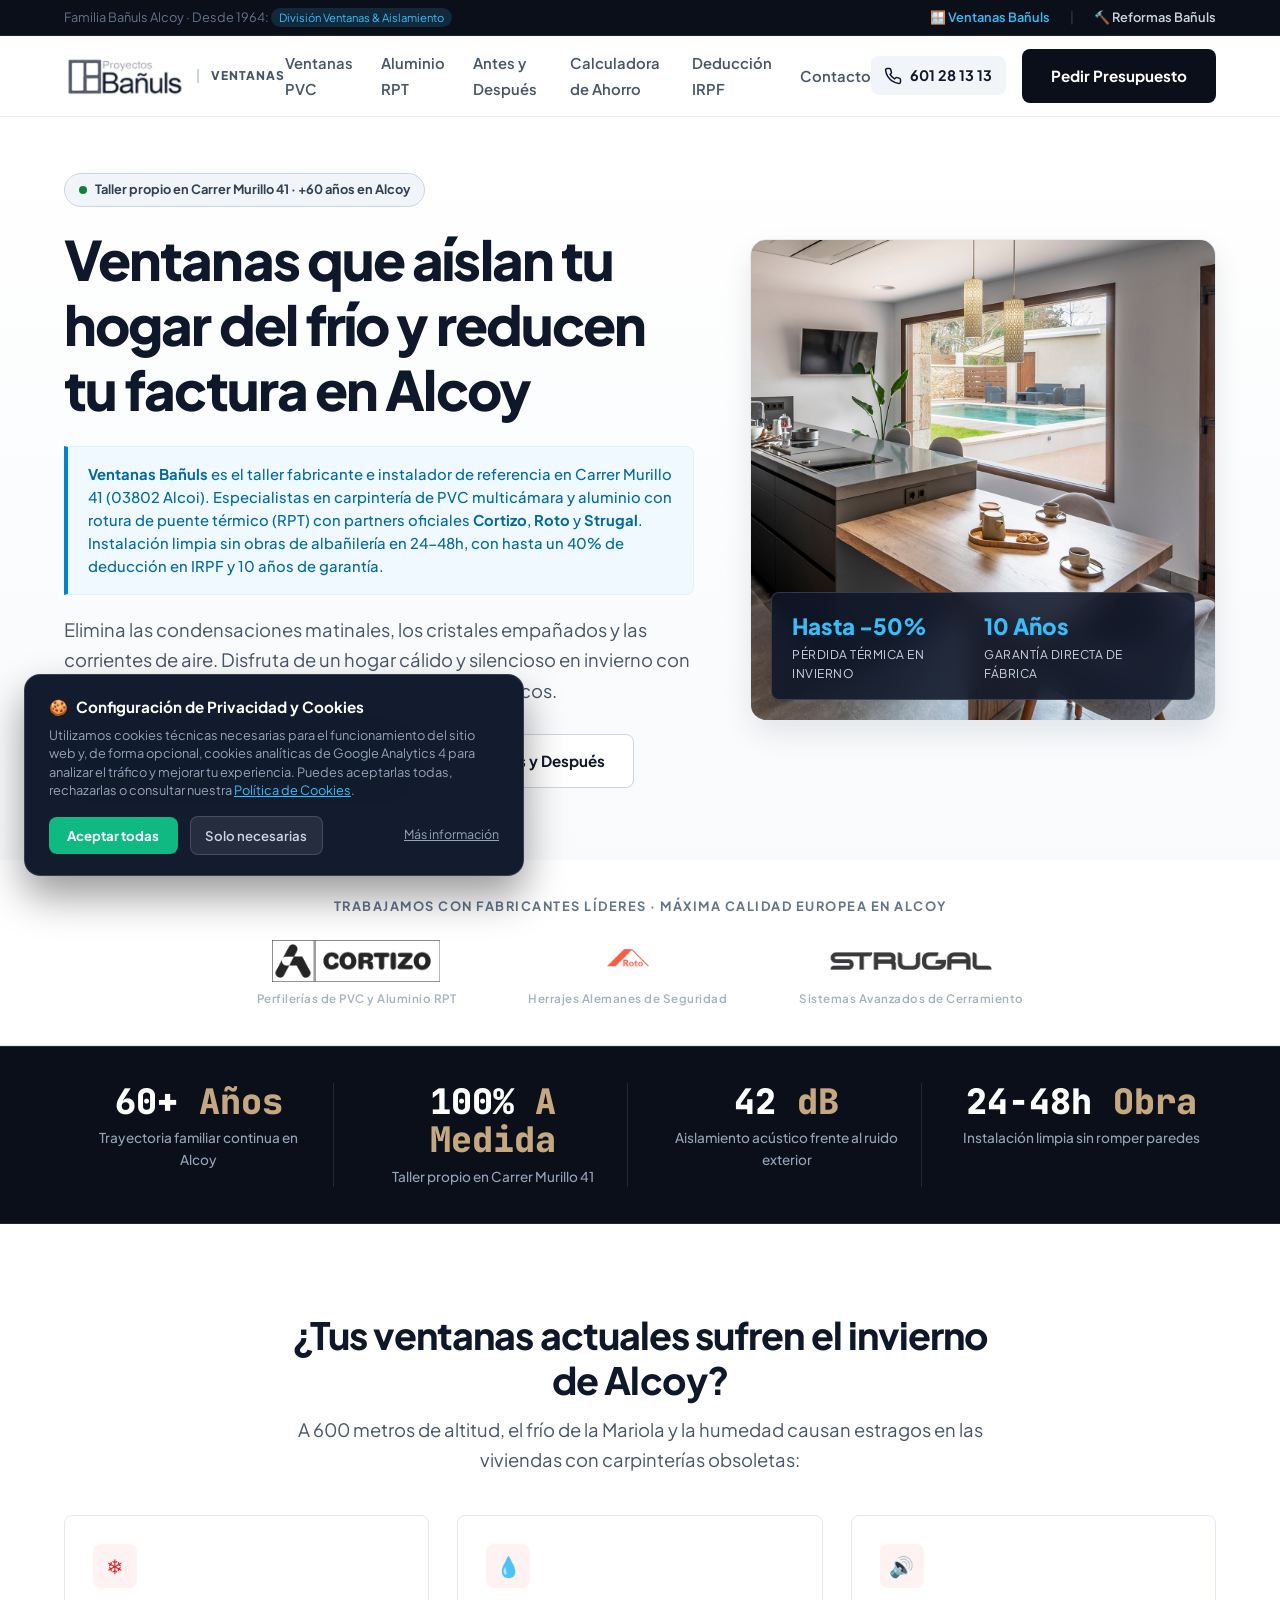
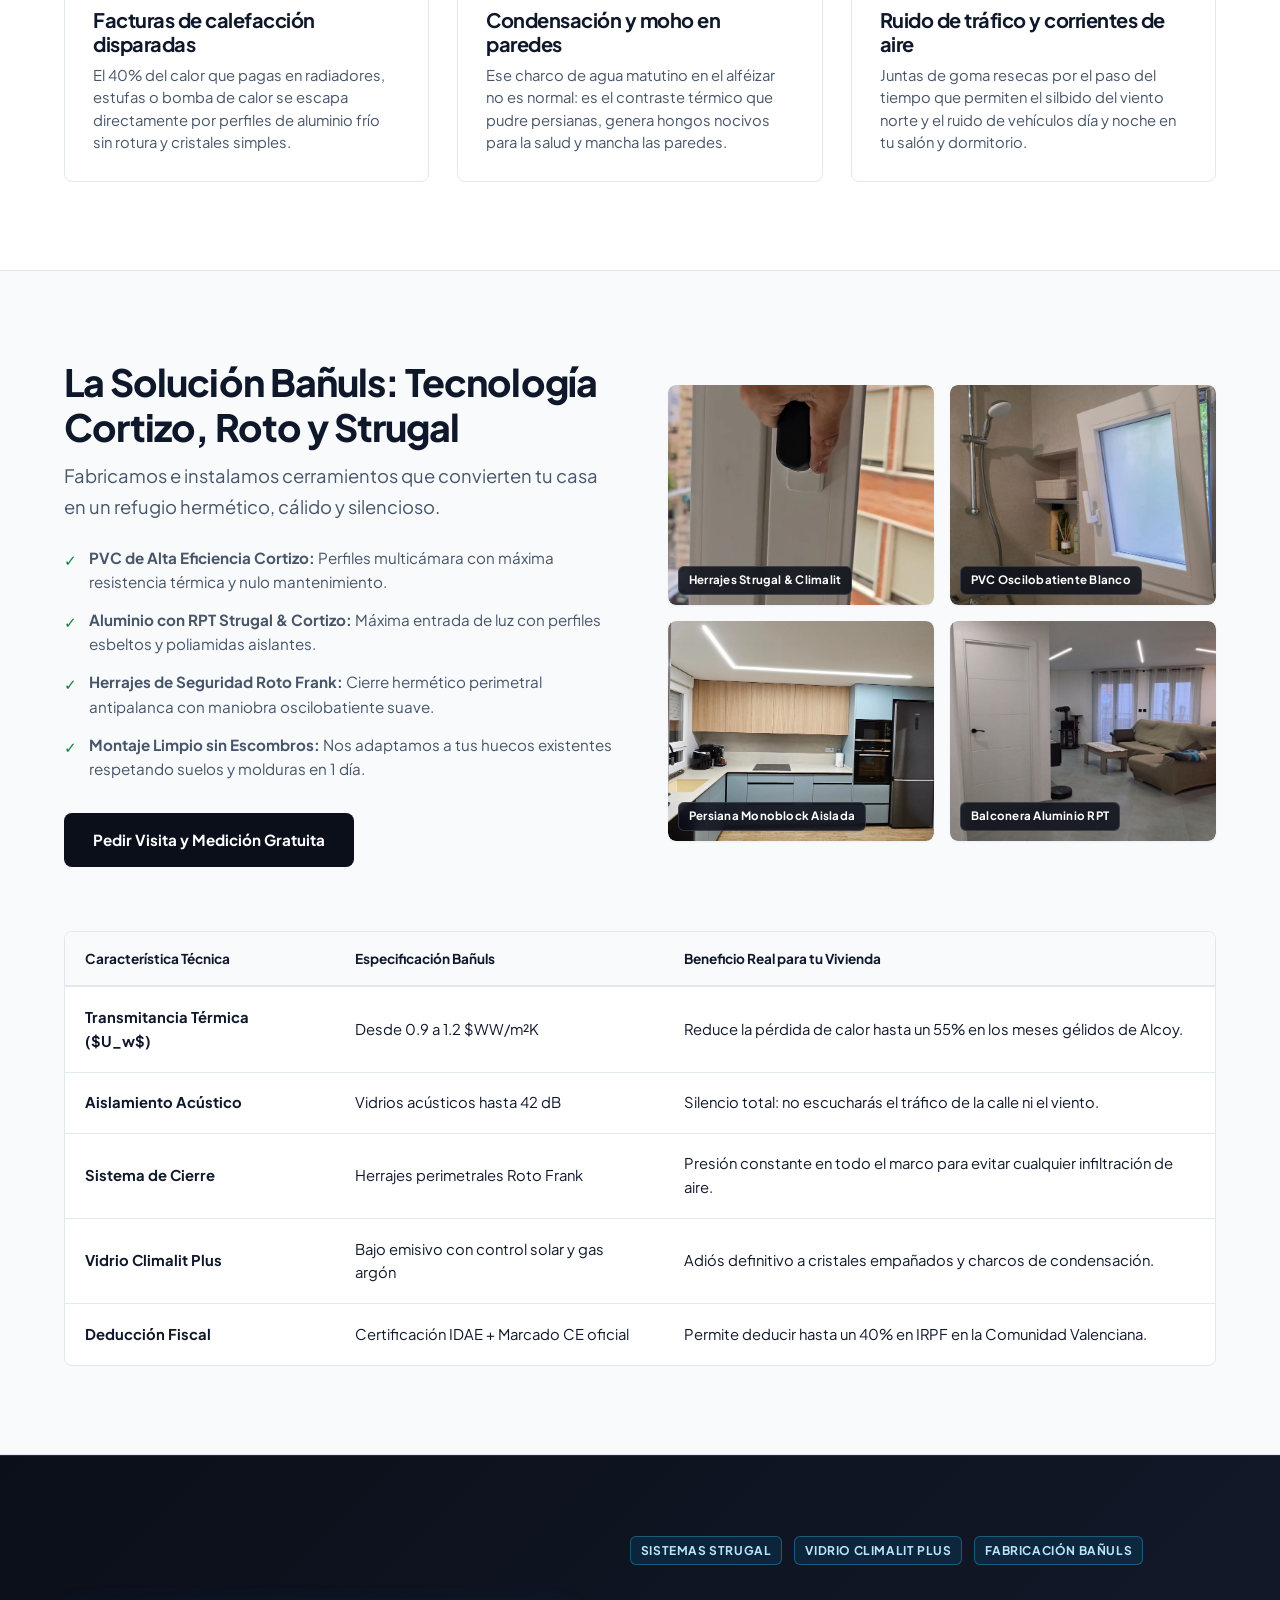
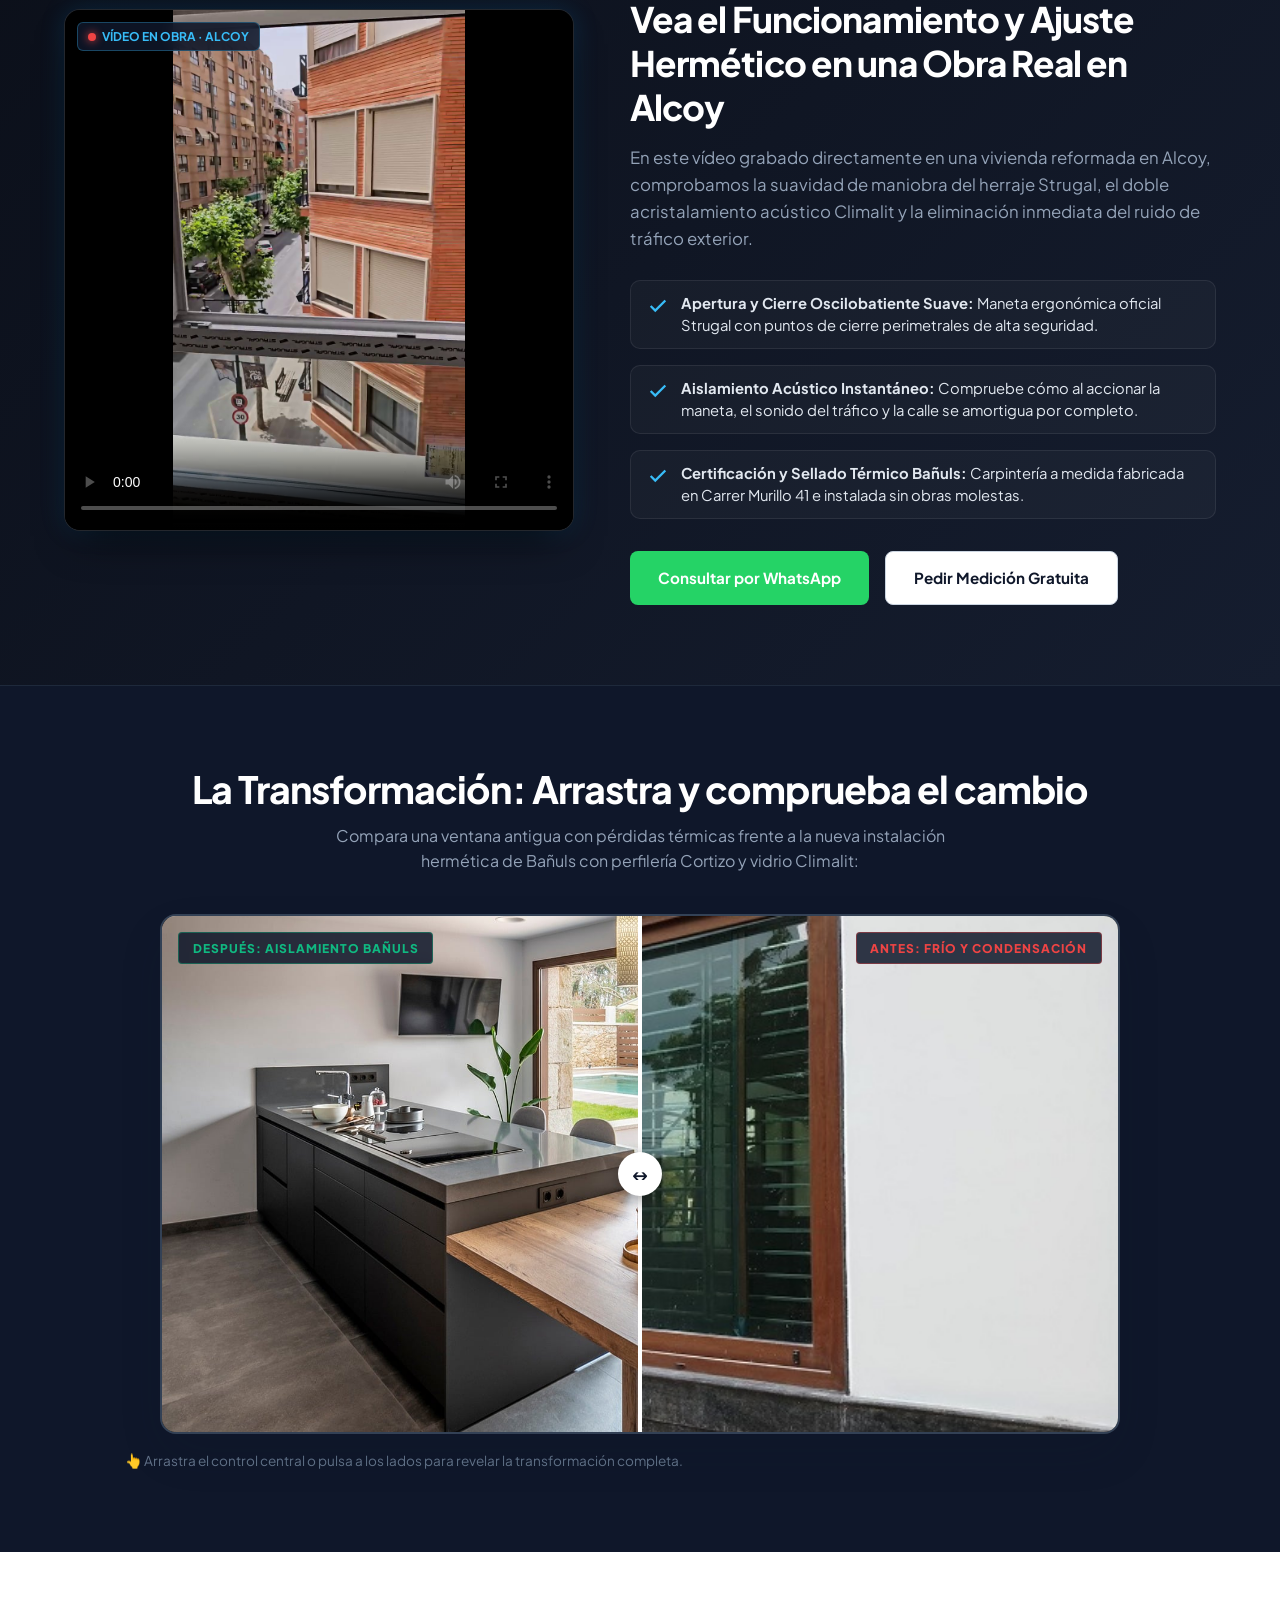
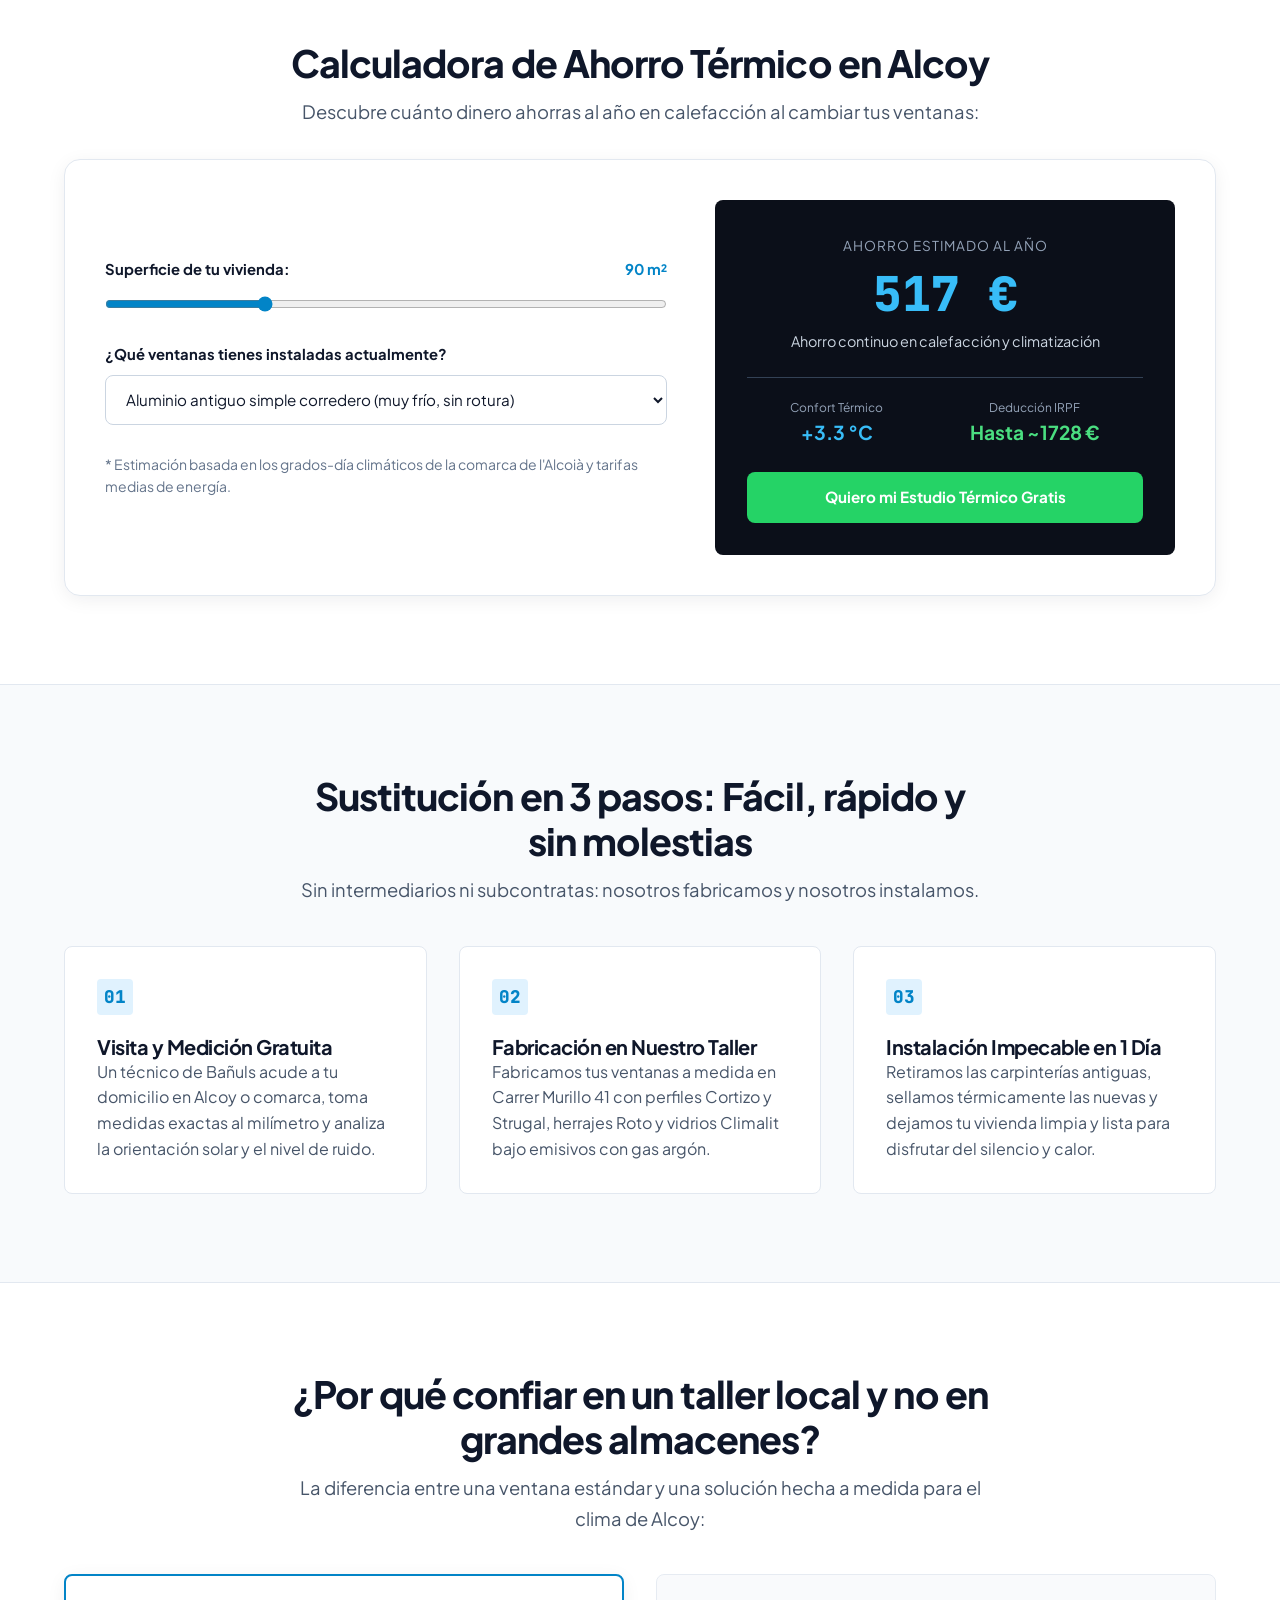
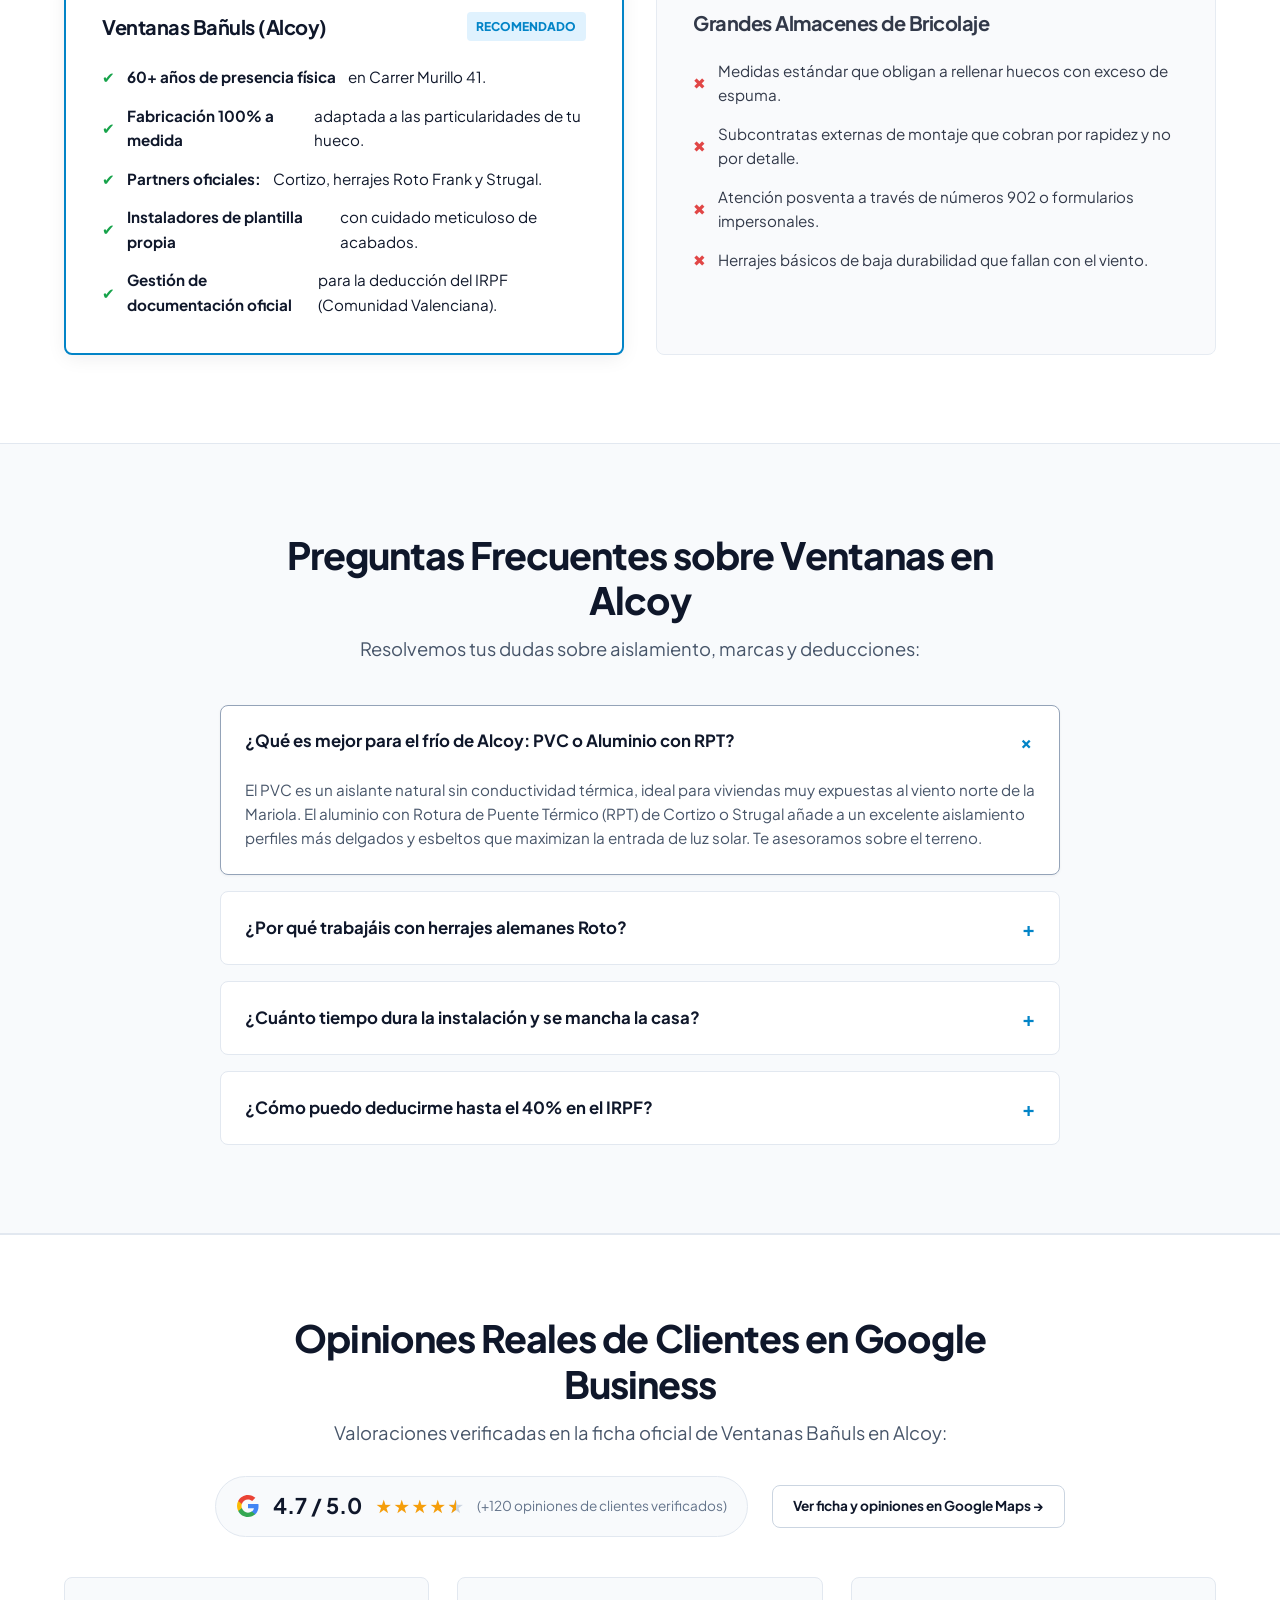
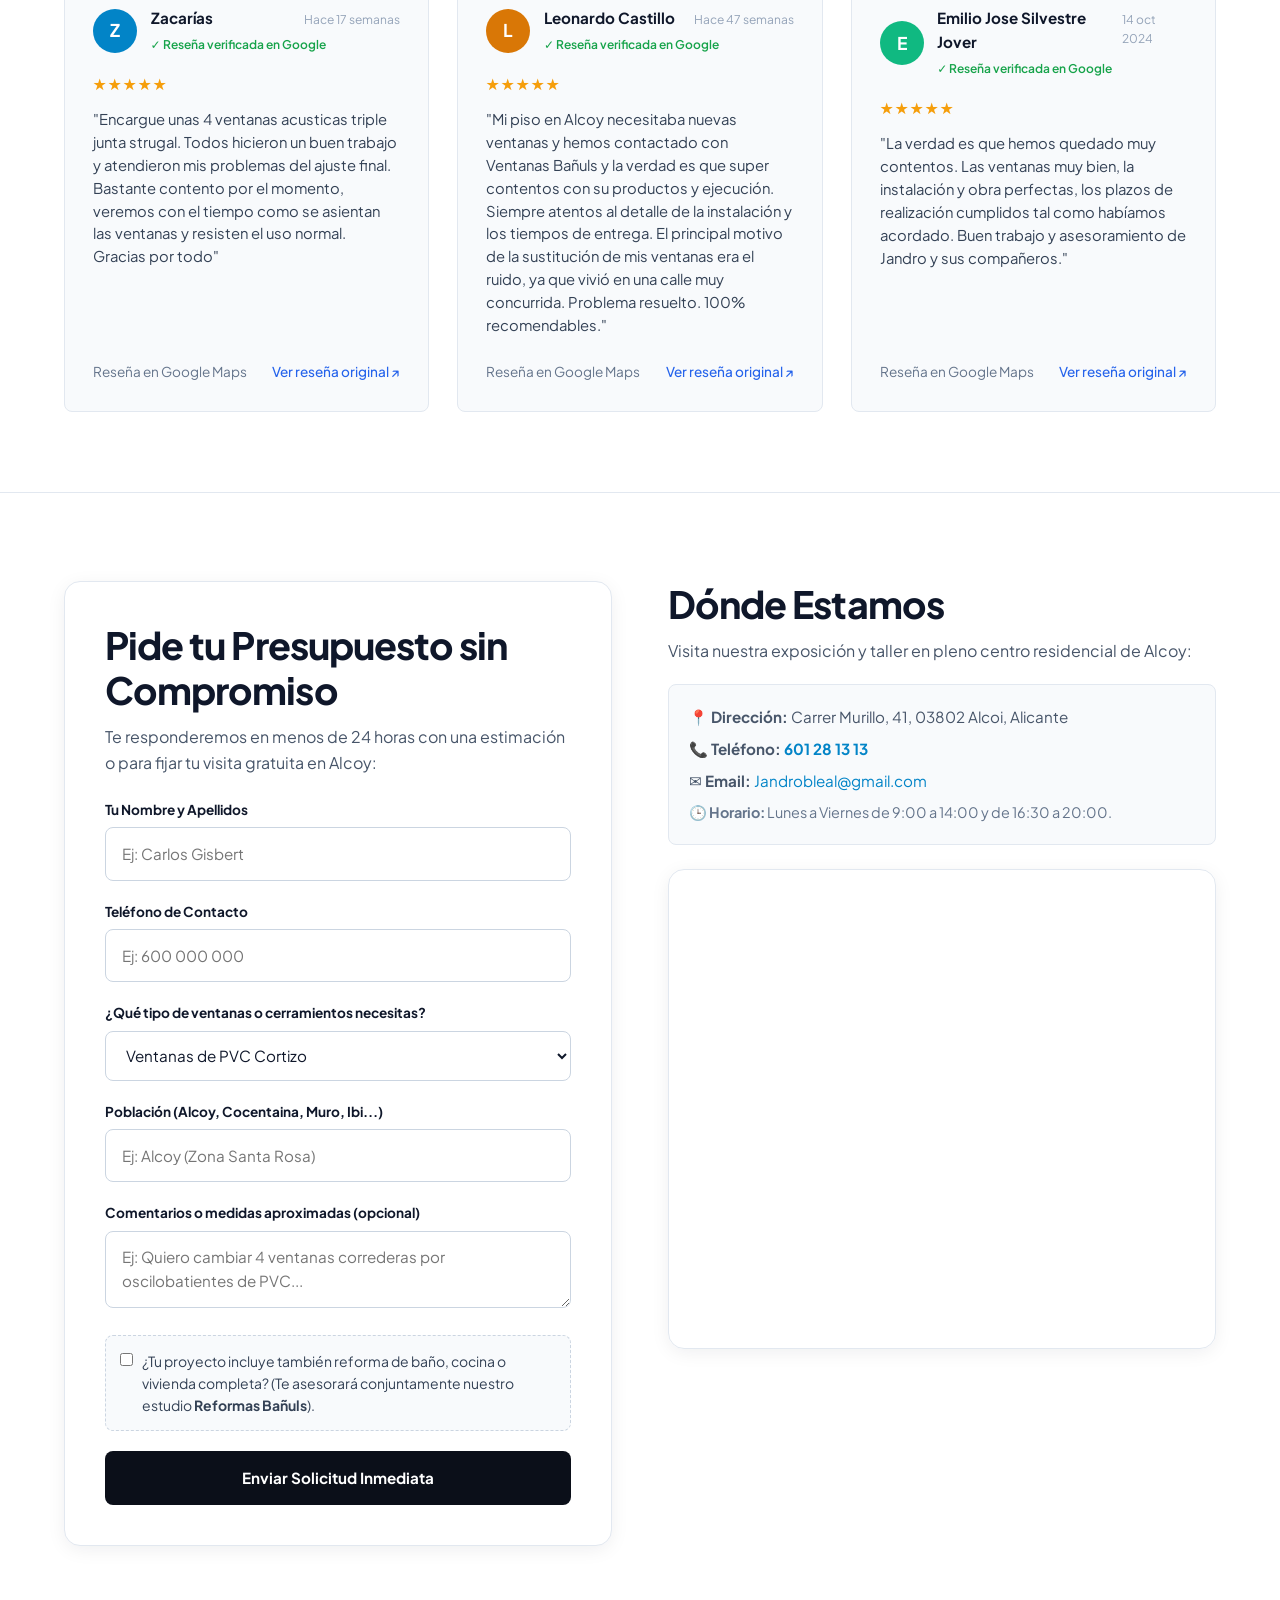
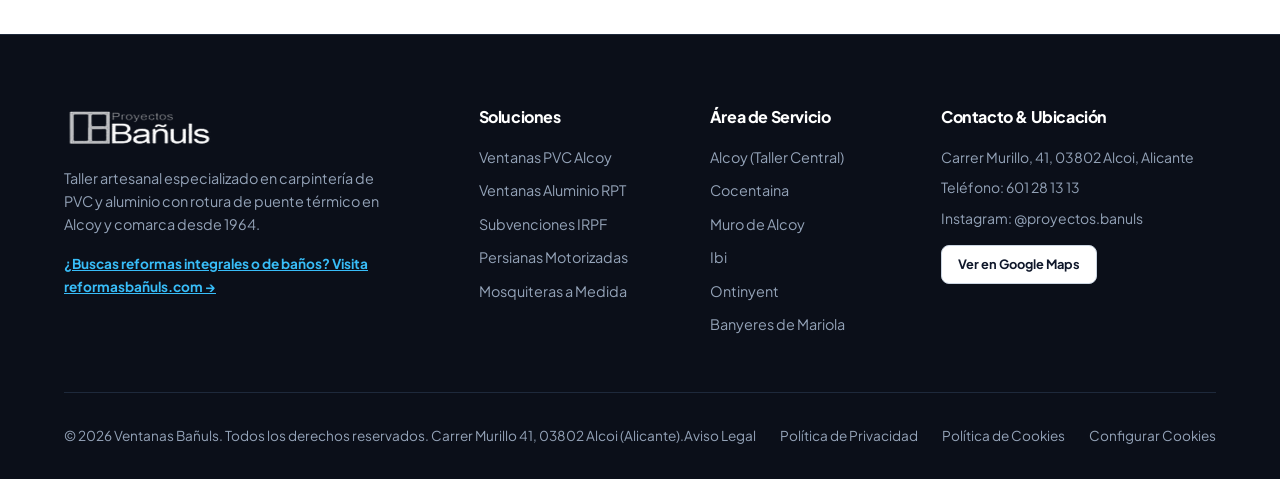
==== commit 408ee892: "feat(seo): anadir landing pages de SEO local comarcal (Cocentaina, Muro, Ibi, Ontinyent, Banyeres) y" ====
--- a/index.html
+++ b/index.html
@@ -960,7 +960,7 @@
         <div class="footer-col">
           <img src="assets/img/logo-oficial-banuls-white.png" alt="Bañuls Alcoy" width="150" height="40" style="margin-bottom: 1.25rem;">
           <p style="color: #94A3B8; font-size: 0.9rem; max-width: 320px;">
-            Taller artesanal especializado en carpintería de PVC y aluminio con rotura de puente térmico en Alcoy desde 1964.
+            Taller artesanal especializado en carpintería de PVC y aluminio con rotura de puente térmico en Alcoy y comarca desde 1964.
           </p>
           <div style="margin-top: 1rem;">
             <a href="https://xn--reformasbauls-rkb.com/" style="color: #38BDF8; font-size: 0.85rem; font-weight: 700; text-decoration: underline;">
@@ -975,20 +975,20 @@
             <li><a href="ventanas-pvc-alcoy.html">Ventanas PVC Alcoy</a></li>
             <li><a href="ventanas-aluminio-rpt.html">Ventanas Aluminio RPT</a></li>
             <li><a href="subvenciones-ventanas.html">Subvenciones IRPF</a></li>
-            <li><a href="#soluciones">Persianas Motorizadas</a></li>
-            <li><a href="#soluciones">Mosquiteras a Medida</a></li>
+            <li><a href="/#soluciones">Persianas Motorizadas</a></li>
+            <li><a href="/#soluciones">Mosquiteras a Medida</a></li>
           </ul>
         </div>
 
         <div class="footer-col">
           <h4>Área de Servicio</h4>
           <ul class="footer-links">
-            <li><a href="/">Alcoy (Taller Murillo 41)</a></li>
-            <li><a href="/">Cocentaina</a></li>
-            <li><a href="/">Muro de Alcoy</a></li>
-            <li><a href="/">Ibi</a></li>
-            <li><a href="/">Ontinyent</a></li>
-            <li><a href="/">Banyeres de Mariola</a></li>
+            <li><a href="/">Alcoy (Taller Central)</a></li>
+            <li><a href="ventanas-cocentaina.html">Cocentaina</a></li>
+            <li><a href="ventanas-muro-alcoy.html">Muro de Alcoy</a></li>
+            <li><a href="ventanas-ibi.html">Ibi</a></li>
+            <li><a href="ventanas-ontinyent.html">Ontinyent</a></li>
+            <li><a href="ventanas-banyeres-mariola.html">Banyeres de Mariola</a></li>
           </ul>
         </div>
 
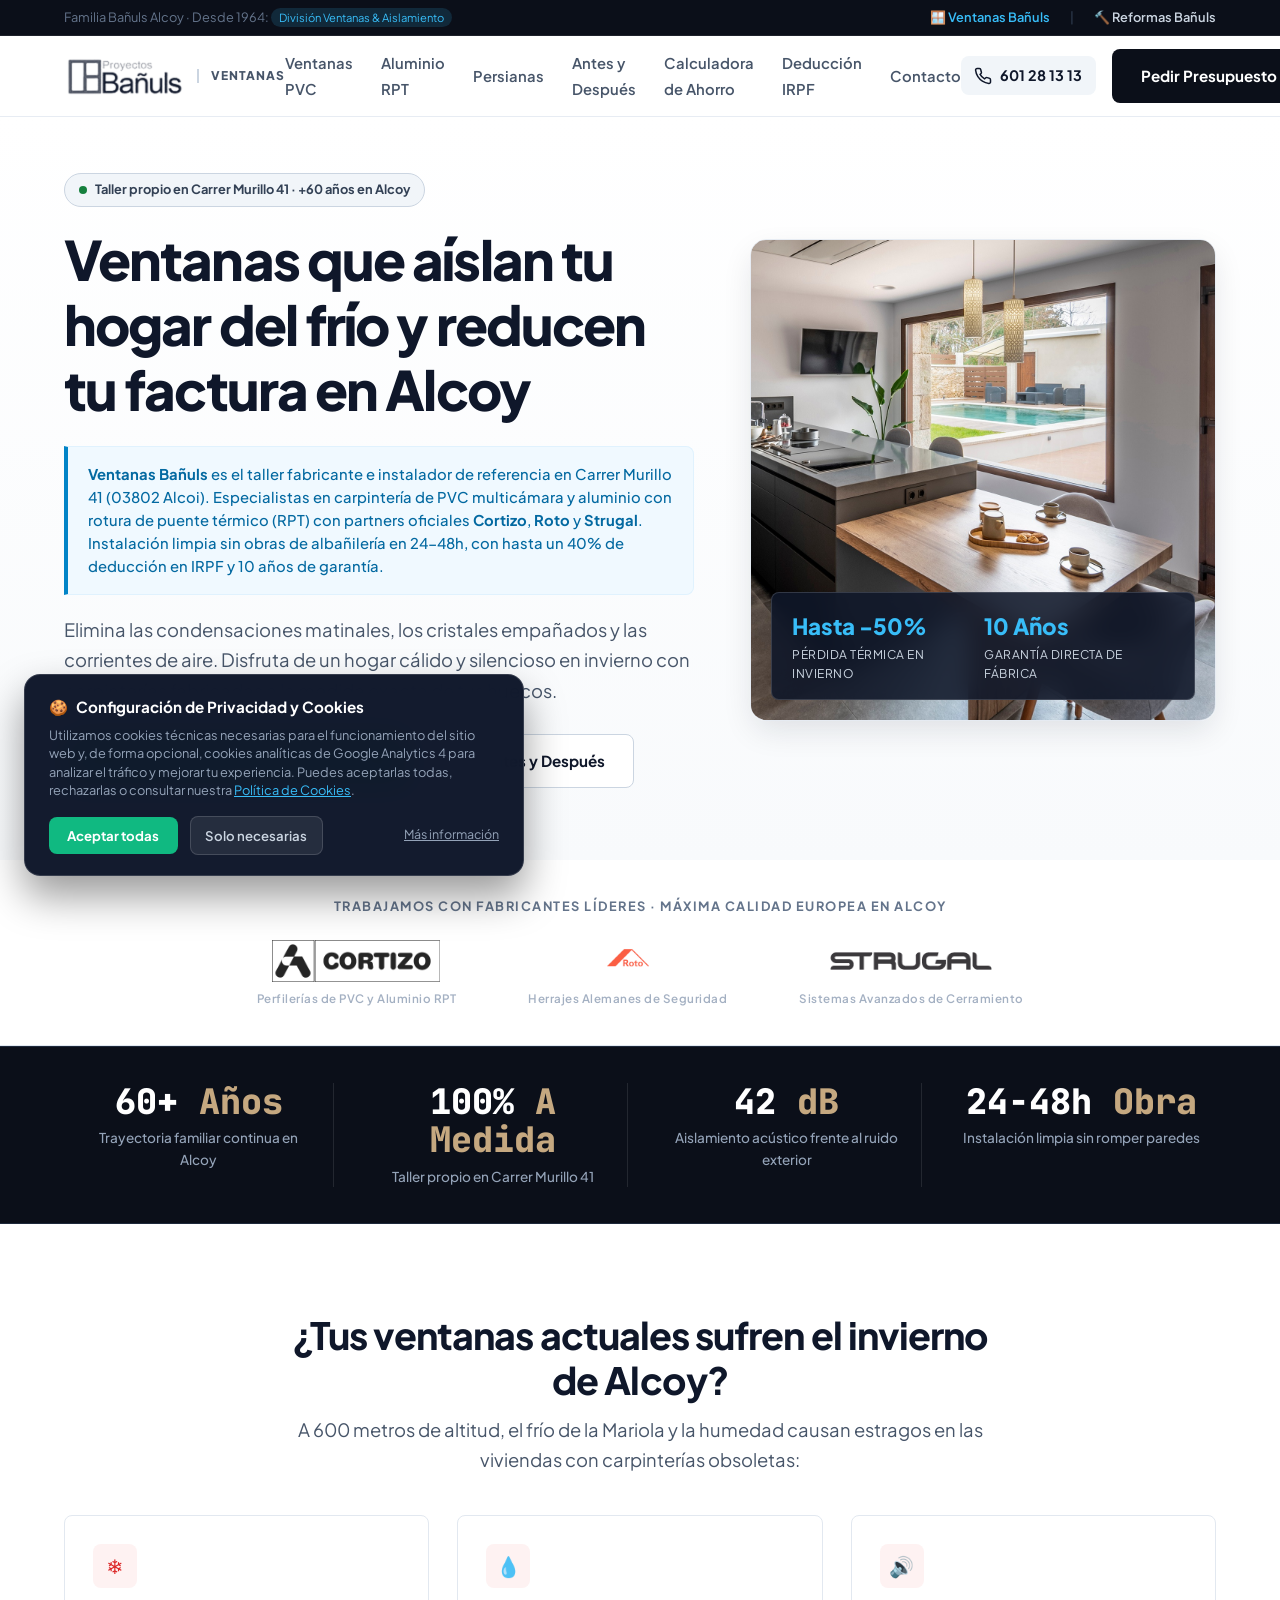
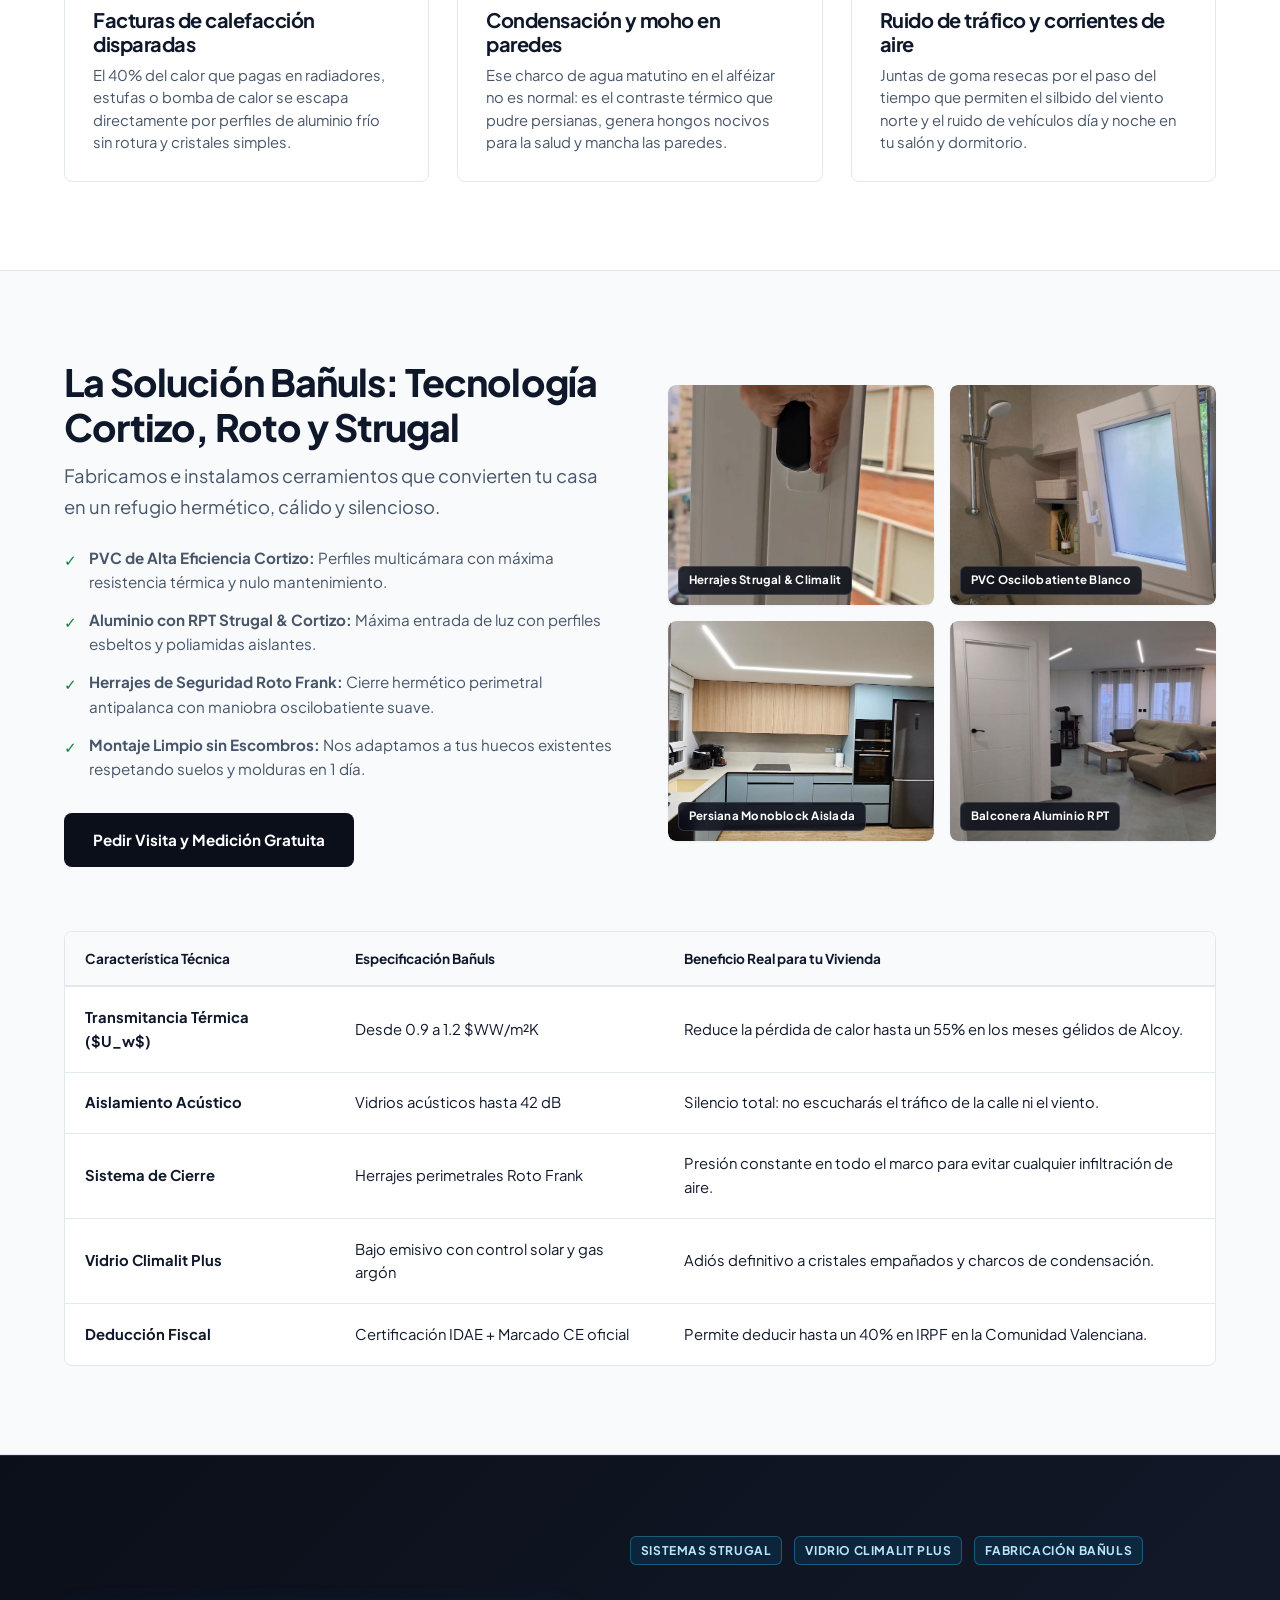
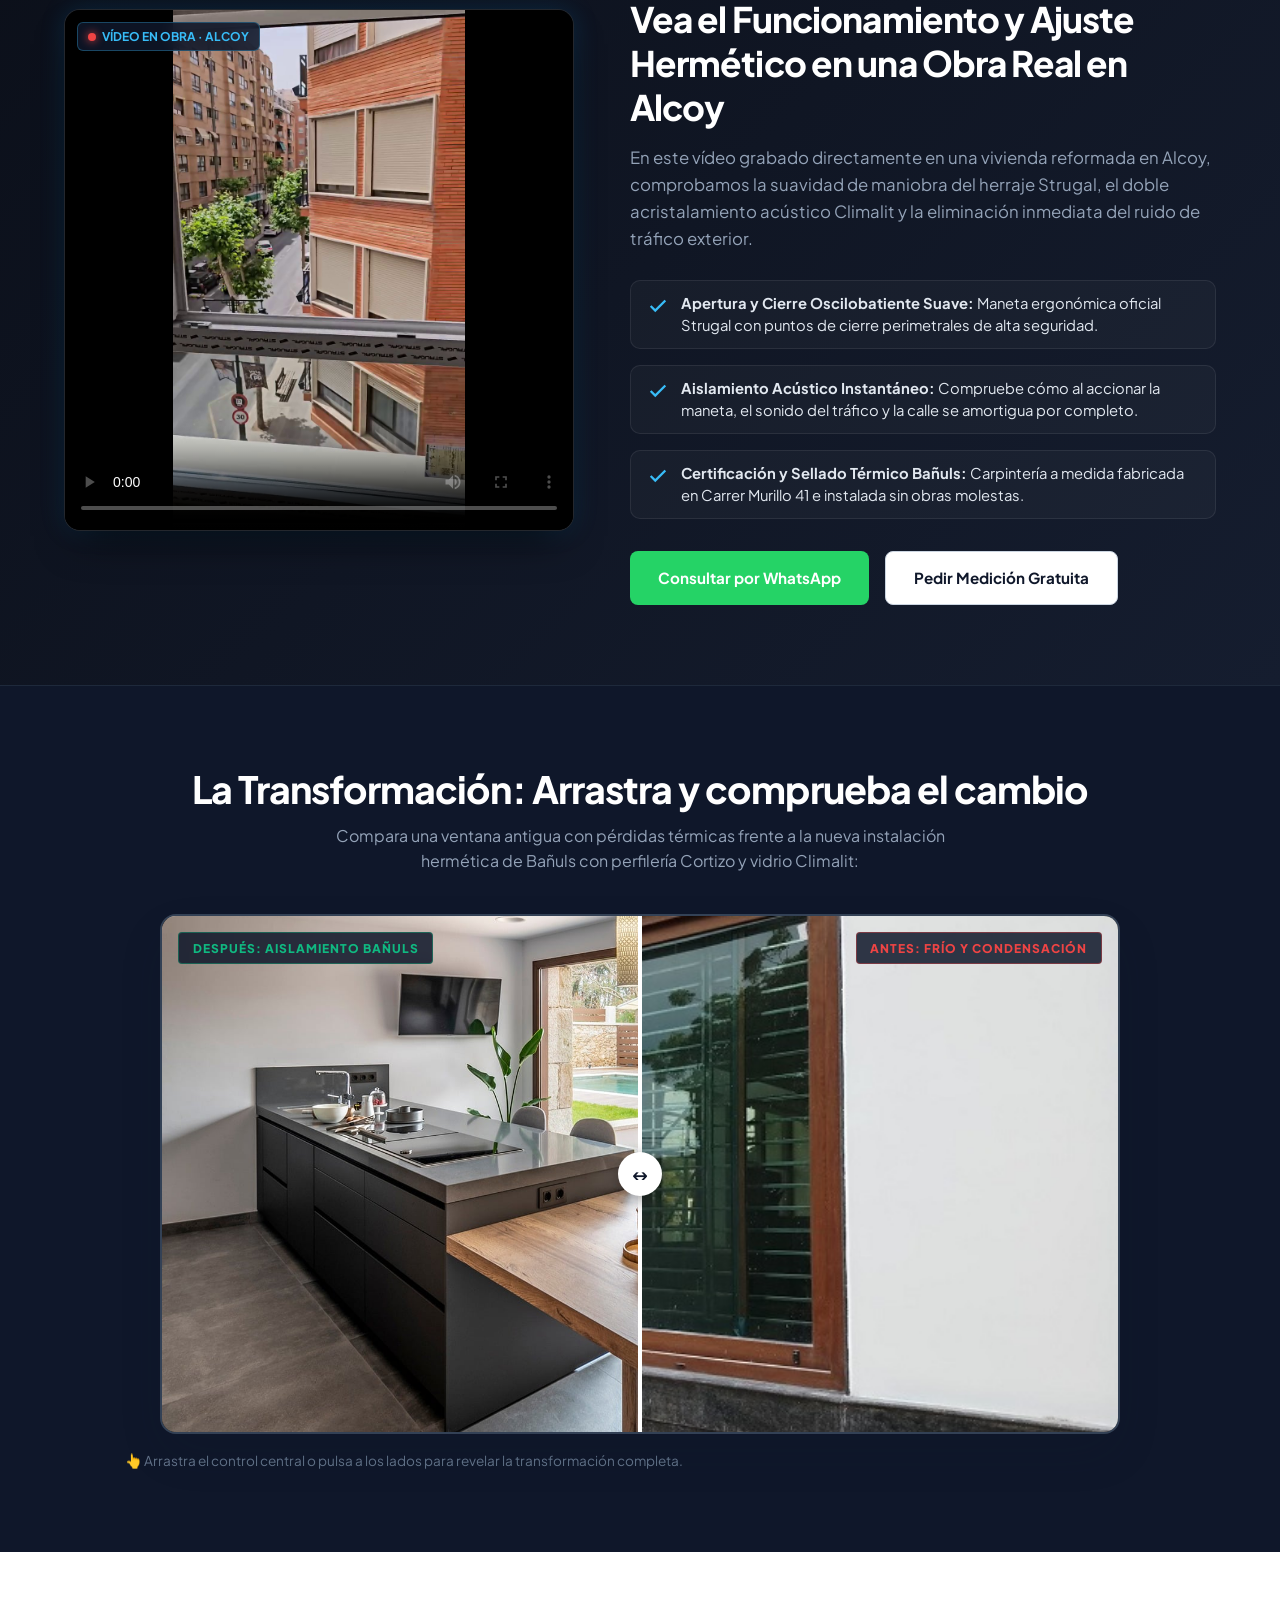
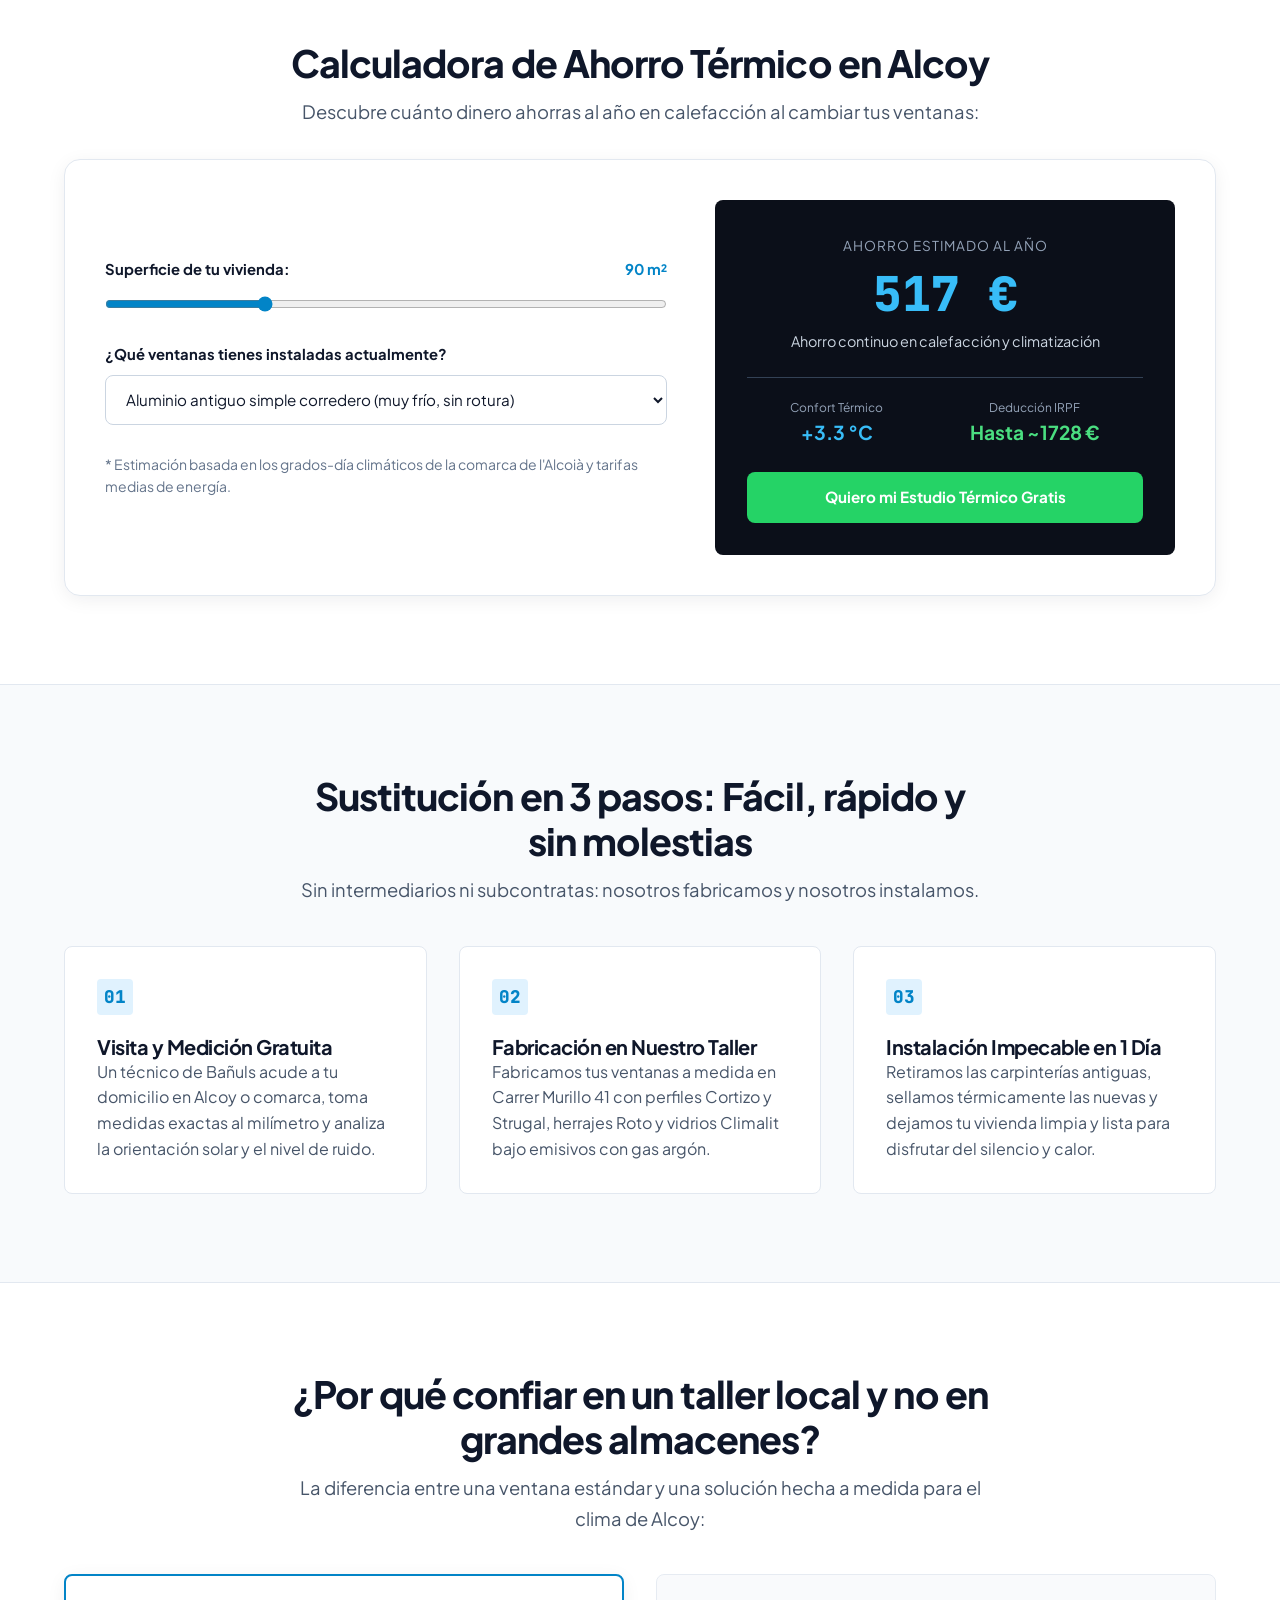
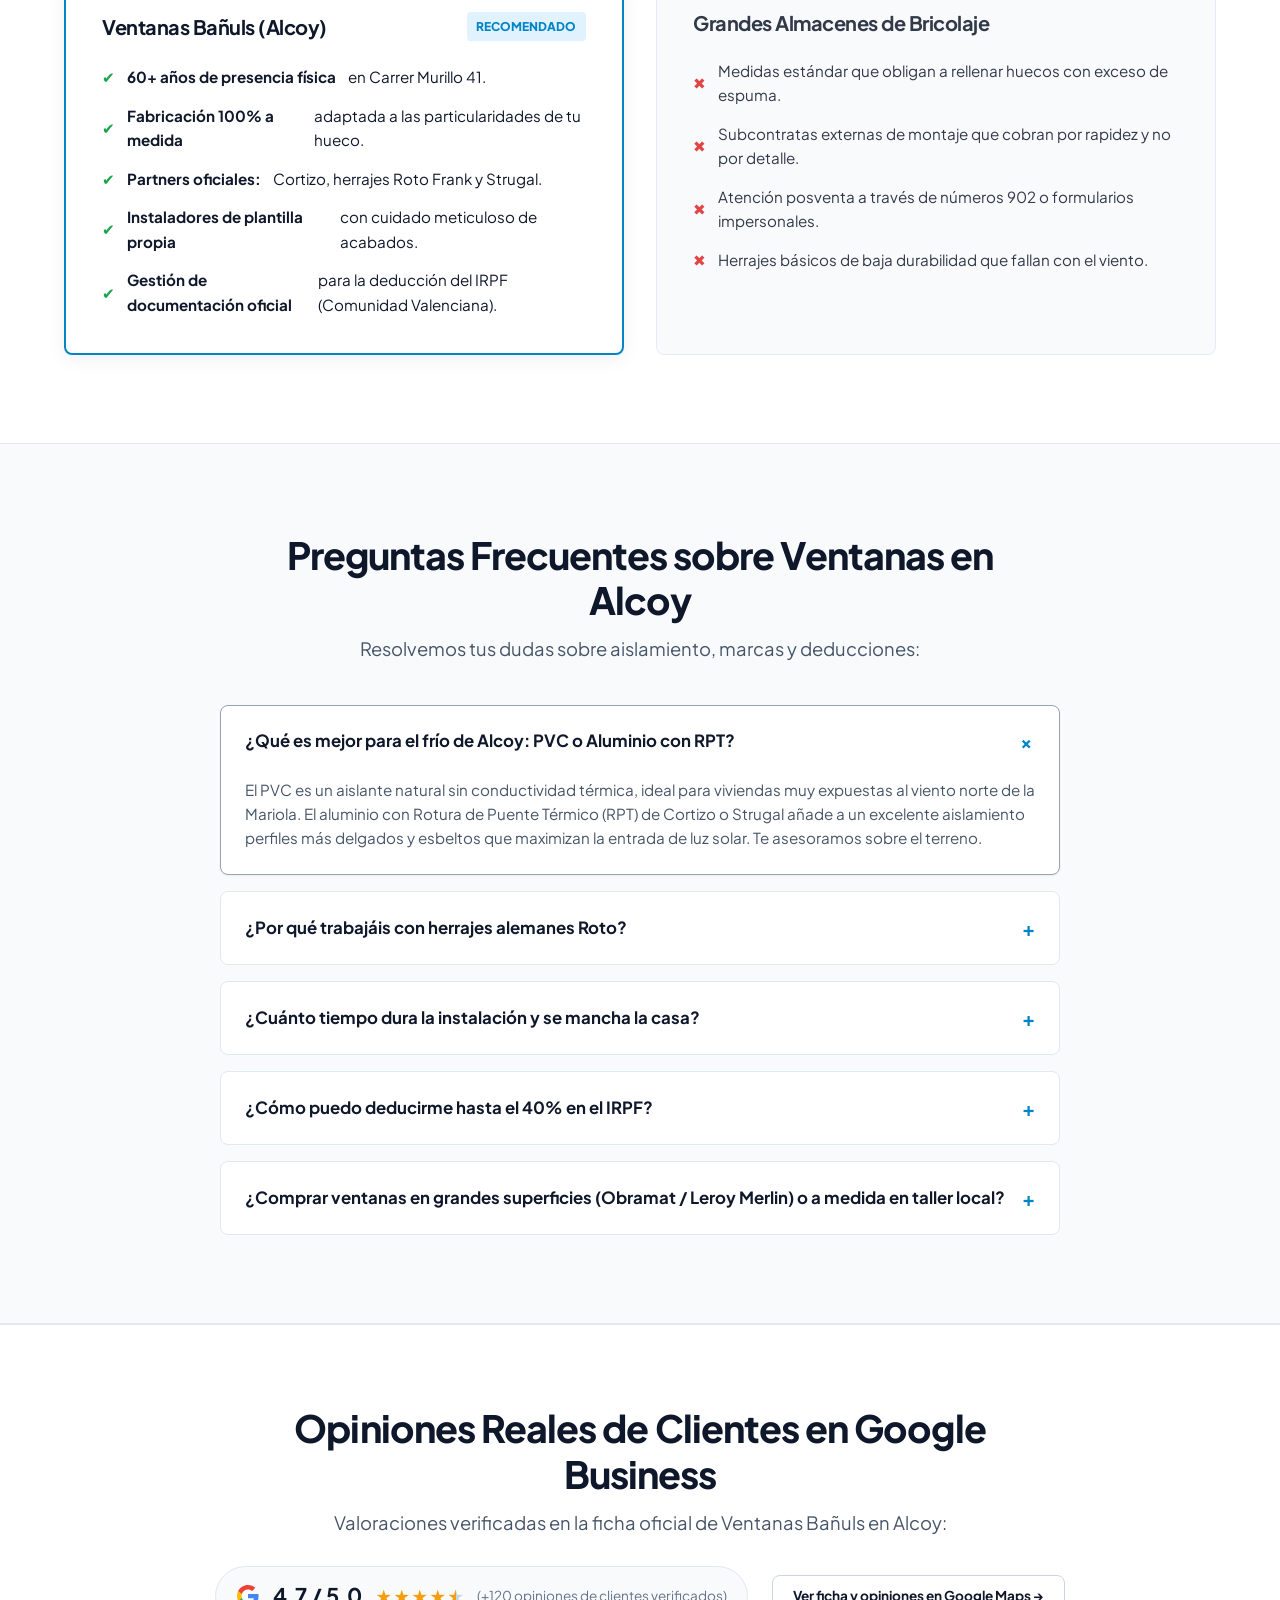
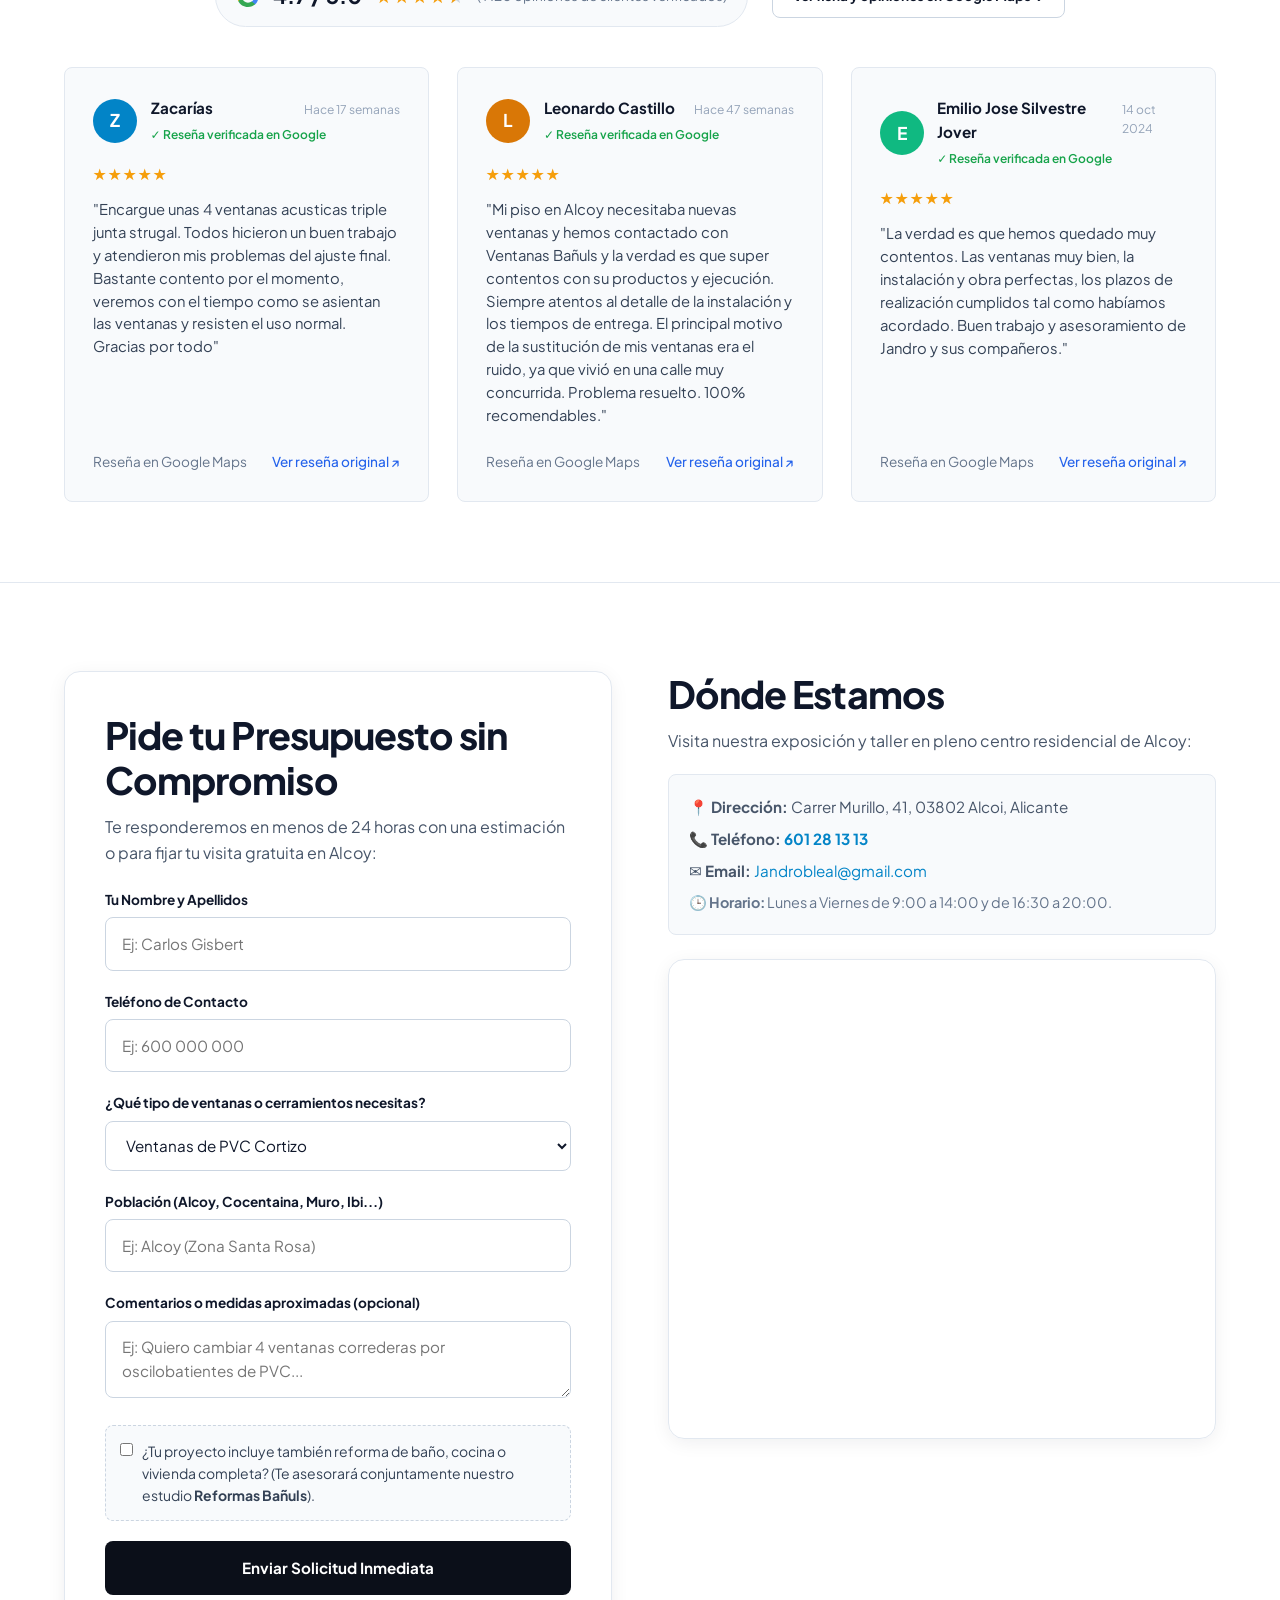
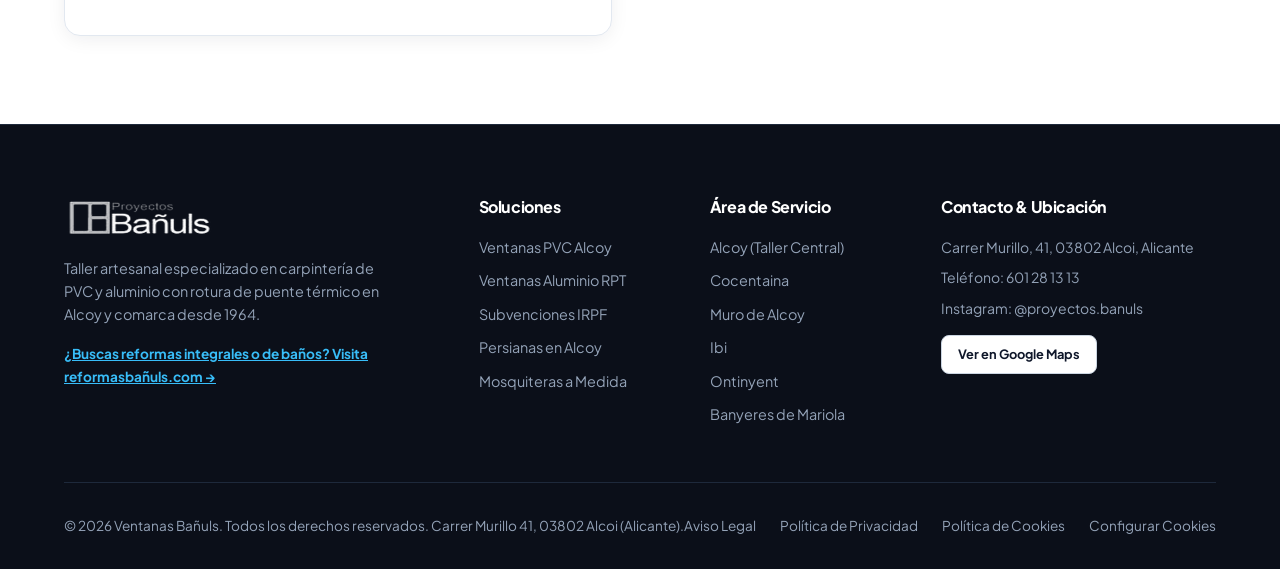
==== commit 56e0df8f: "feat(seo): anadir landing persianas-alcoy.html, FAQ comparativa taller vs bricolaje (Obramat) y actu" ====
--- a/index.html
+++ b/index.html
@@ -168,6 +168,14 @@
           },
           {
             "@type": "Question",
+            "name": "¿Comprar ventanas en grandes superficies (Obramat / Leroy Merlin) o a medida en taller local?",
+            "acceptedAnswer": {
+              "@type": "Answer",
+              "text": "Las ventanas de grandes superficies o almacenes de bricolaje (como Obramat o Leroy Merlin) se comercializan en medidas estándar de serie con perfiles y herrajes genéricos que rara vez encajan al milímetro en las viviendas de Alcoy. Esto suele obligar a realizar obras de albañilería molestas, remates con suplementos o pérdidas de aislamiento térmico. En Ventanas Bañuls fabricamos cada ventana exactamente al milímetro en nuestro taller de Carrer Murillo 41 con sistemas líderes Cortizo y Strugal y herrajes alemanes Roto Frank, instalamos sin obra en seco con sellado estanco y emitimos el certificado energético homologado para deducirte hasta el 40% en IRPF."
+            }
+          },
+          {
+            "@type": "Question",
             "name": "¿Hacéis también reformas integrales o de baños?",
             "acceptedAnswer": {
               "@type": "Answer",
@@ -218,6 +226,7 @@
         <ul class="nav-links">
           <li><a href="ventanas-pvc-alcoy.html" class="nav-link">Ventanas PVC</a></li>
           <li><a href="ventanas-aluminio-rpt.html" class="nav-link">Aluminio RPT</a></li>
+          <li><a href="persianas-alcoy.html" class="nav-link">Persianas</a></li>
           <li><a href="#transformacion" class="nav-link">Antes y Después</a></li>
           <li><a href="#simulador" class="nav-link">Calculadora de Ahorro</a></li>
           <li><a href="subvenciones-ventanas.html" class="nav-link">Deducción IRPF</a></li>
@@ -735,6 +744,17 @@
               Las obras de mejora energética que reduzcan al menos un 30% la demanda de calefacción o alcancen calificación energética A o B dan derecho a una deducción fiscal directa en tu declaración de la renta. En Ventanas Bañuls te facilitamos las fichas técnicas CE selladas para tu gestor.
             </div>
           </details>
+
+          <details class="faq-item">
+            <summary class="faq-summary">
+              ¿Comprar ventanas en grandes superficies (Obramat / Leroy Merlin) o a medida en taller local?
+              <span class="faq-icon">+</span>
+            </summary>
+            <div class="faq-content">
+              Las ventanas de grandes superficies o almacenes de bricolaje se comercializan en medidas estándar de serie con perfiles y herrajes genéricos. En las viviendas de Alcoy y comarca, los huecos de ventana rara vez coinciden con exactitud, lo que suele obligar a picar paredes, poner suplementos o rellenar holguras con espuma que con el tiempo se degrada y filtra aire frío y condensación.<br><br>
+              En <strong>Ventanas Bañuls</strong> tomamos medidas con láser en tu vivienda y fabricamos cada ventana exactamente a medida en nuestro taller de <strong>Carrer Murillo 41</strong> con perfiles oficiales Cortizo/Strugal y herrajes perimetrales alemanes Roto Frank. Realizamos la instalación en un solo día sin obras molestas, garantizamos un sellado hermético duradero y facilitamos las fichas técnicas CE selladas para que puedas <strong>desgravarte hasta el 40% en tu declaración de la renta (IRPF)</strong>.
+            </div>
+          </details>
         </div>
       </div>
     </section>
@@ -975,7 +995,7 @@
             <li><a href="ventanas-pvc-alcoy.html">Ventanas PVC Alcoy</a></li>
             <li><a href="ventanas-aluminio-rpt.html">Ventanas Aluminio RPT</a></li>
             <li><a href="subvenciones-ventanas.html">Subvenciones IRPF</a></li>
-            <li><a href="/#soluciones">Persianas Motorizadas</a></li>
+            <li><a href="persianas-alcoy.html">Persianas en Alcoy</a></li>
             <li><a href="/#soluciones">Mosquiteras a Medida</a></li>
           </ul>
         </div>
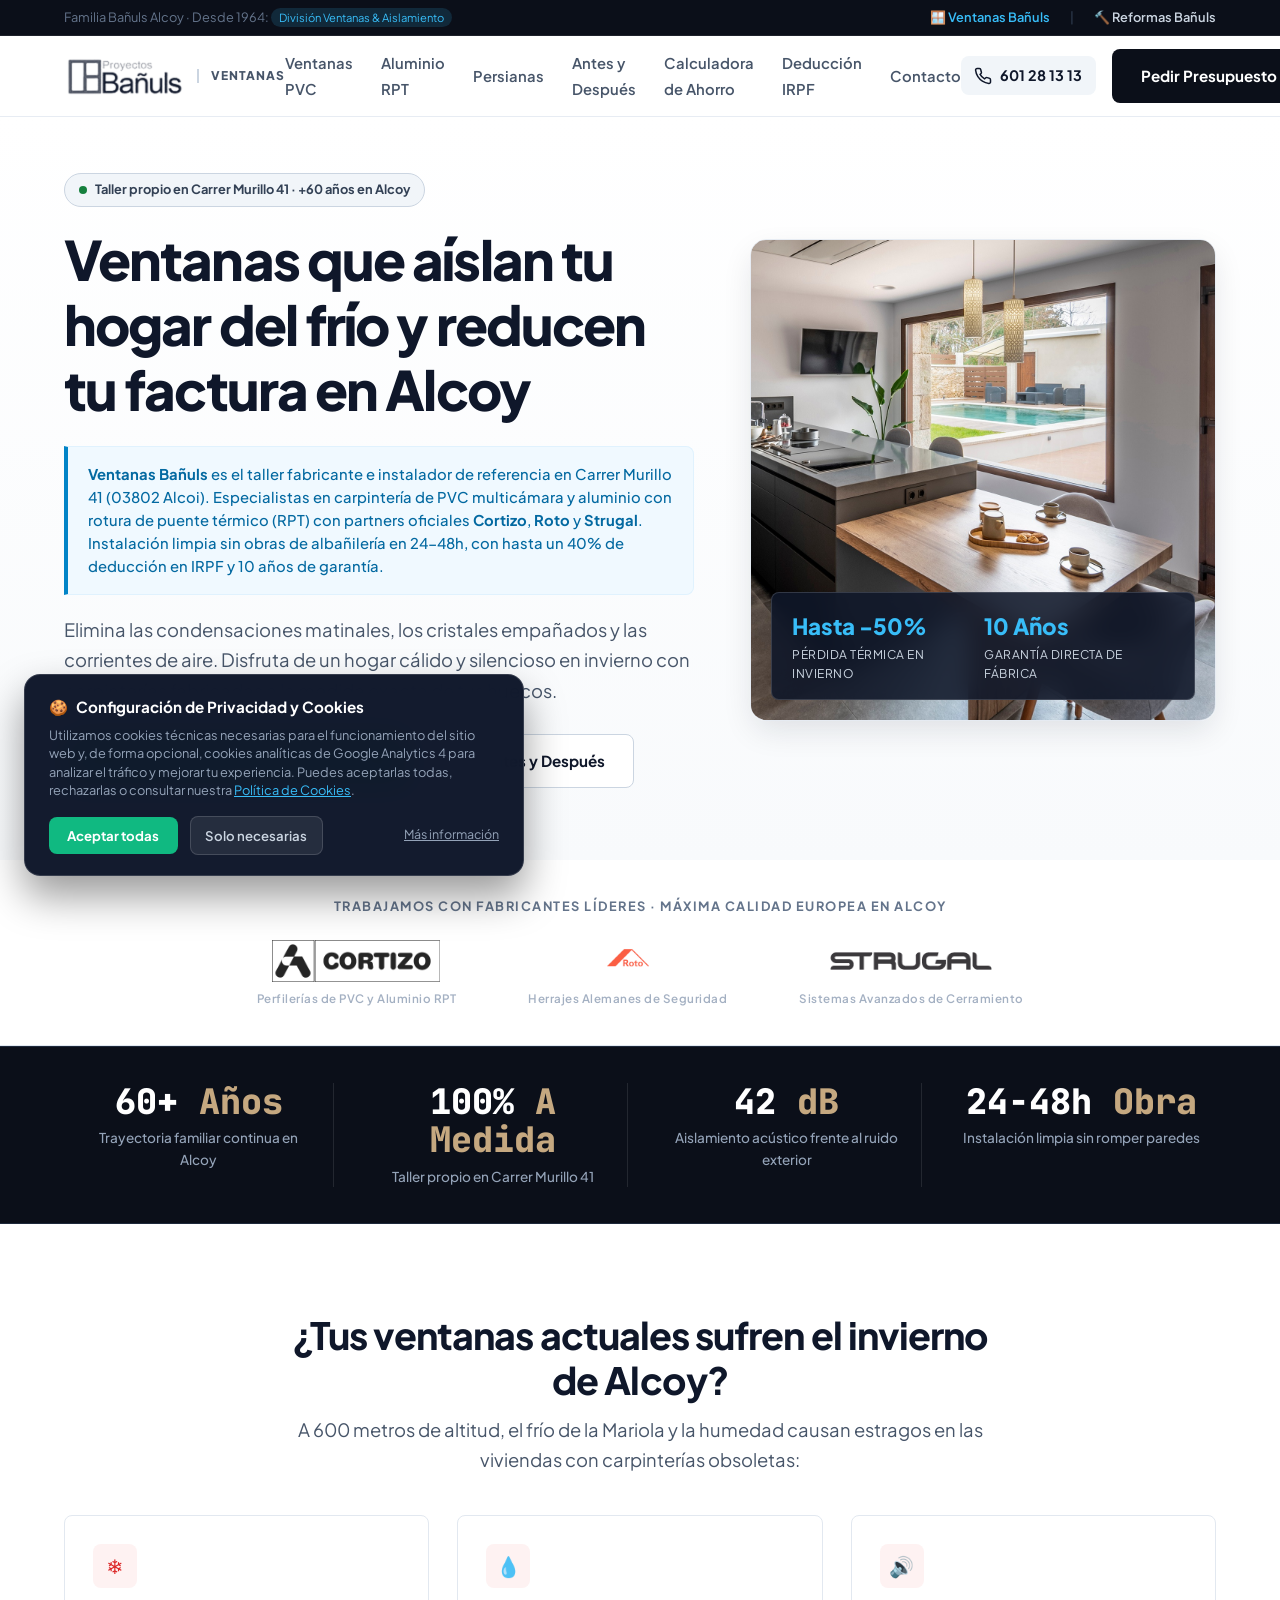
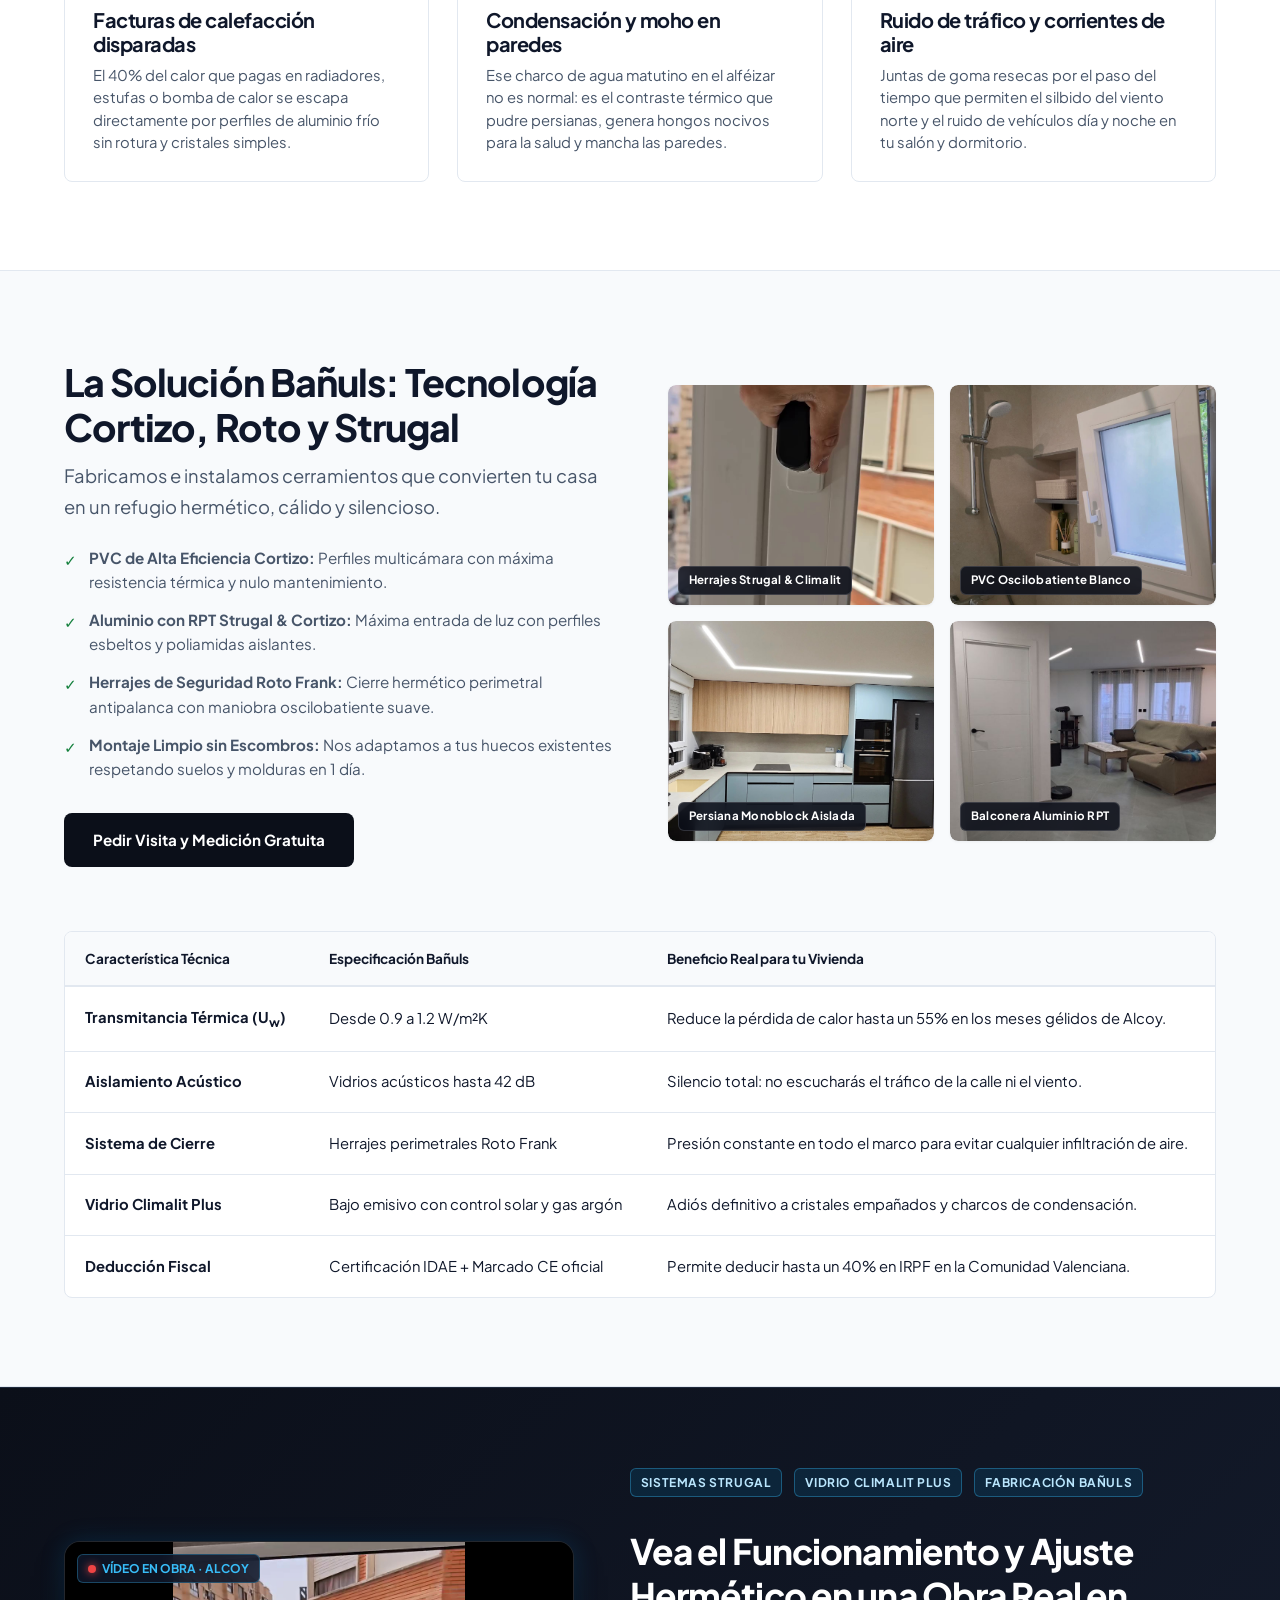
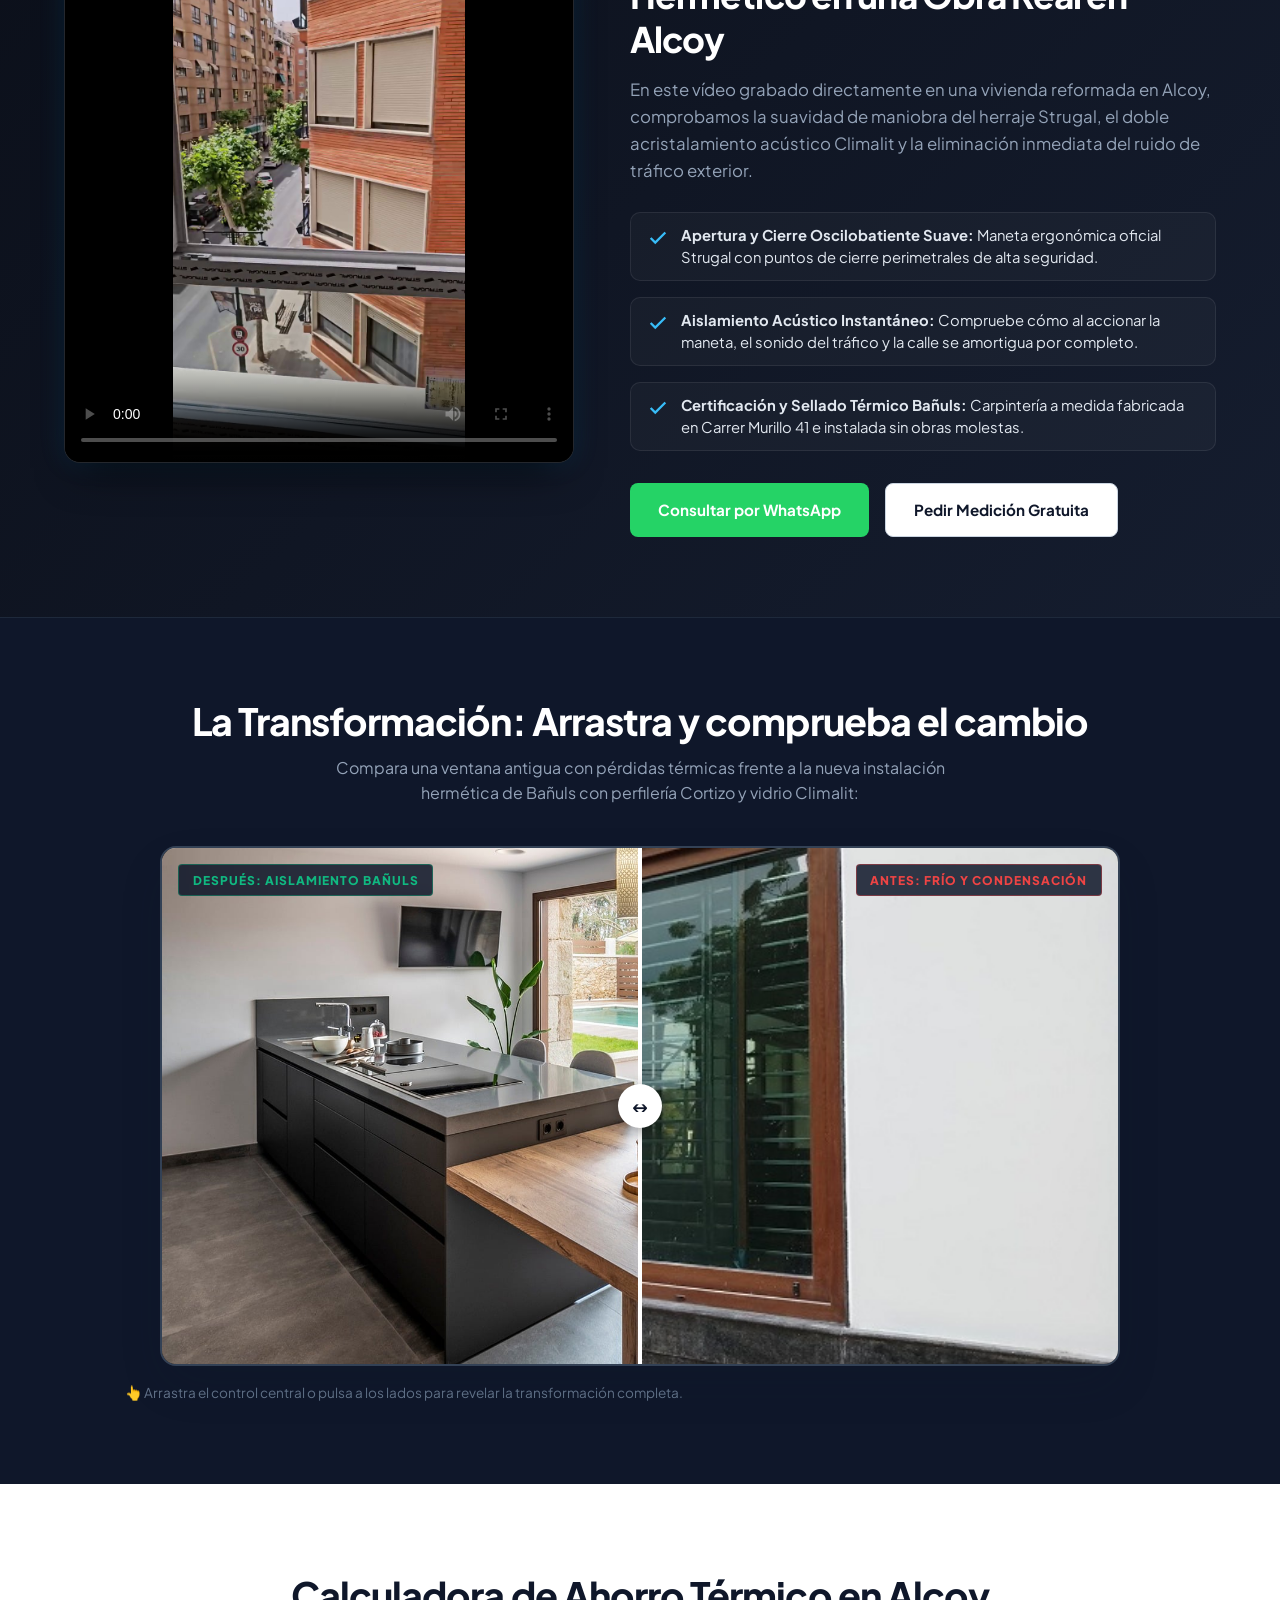
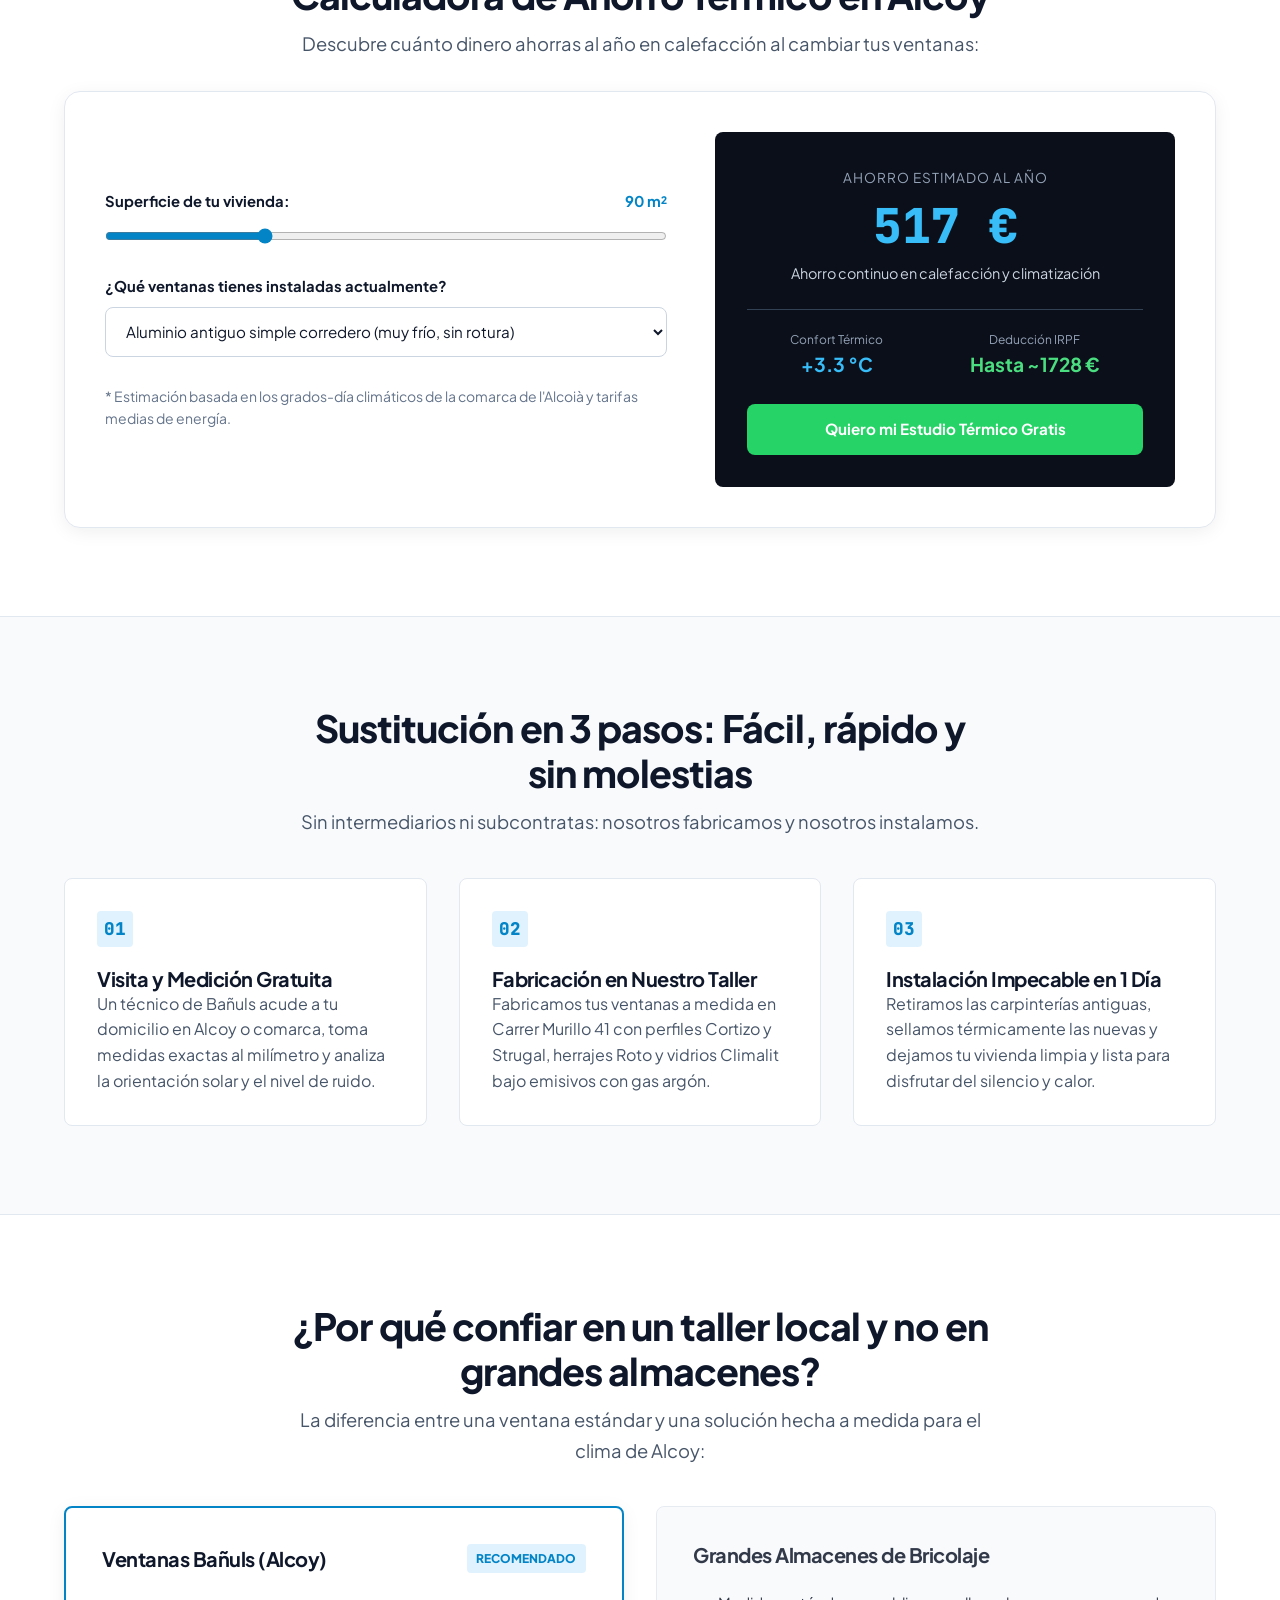
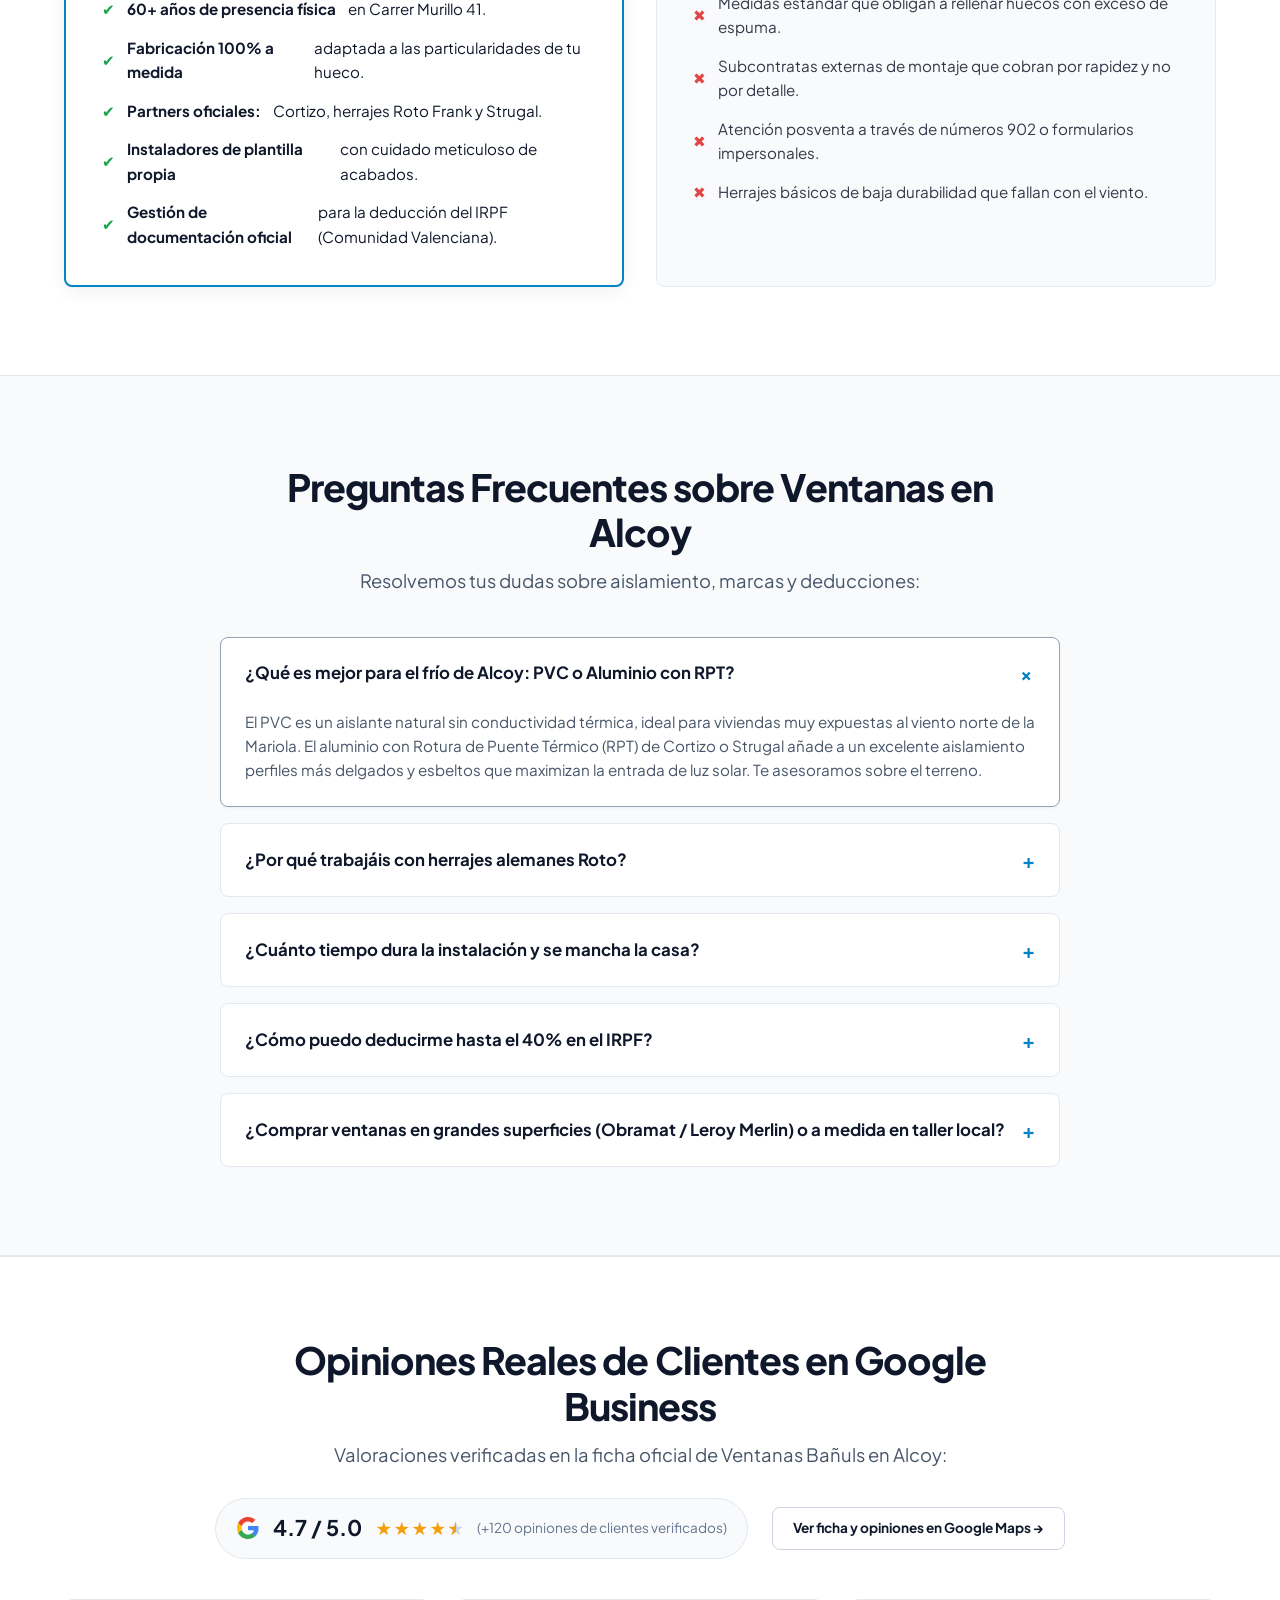
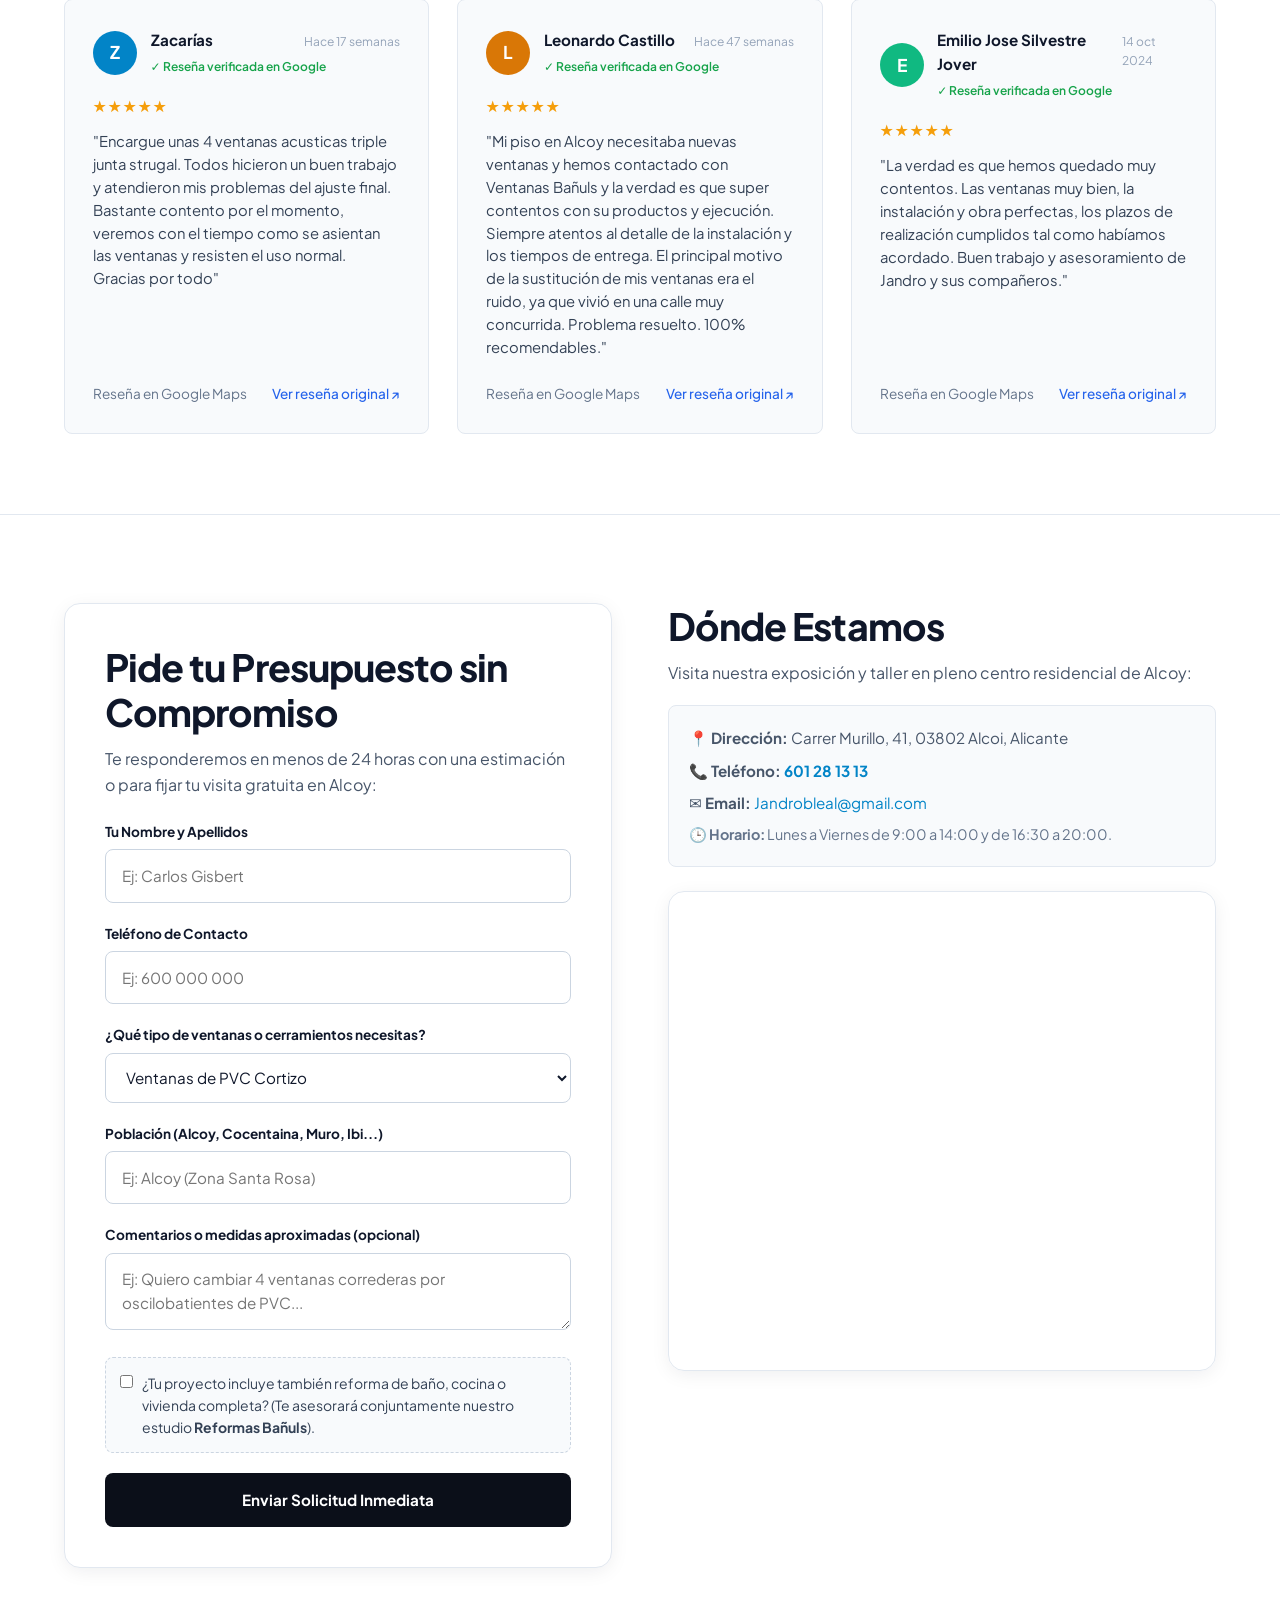
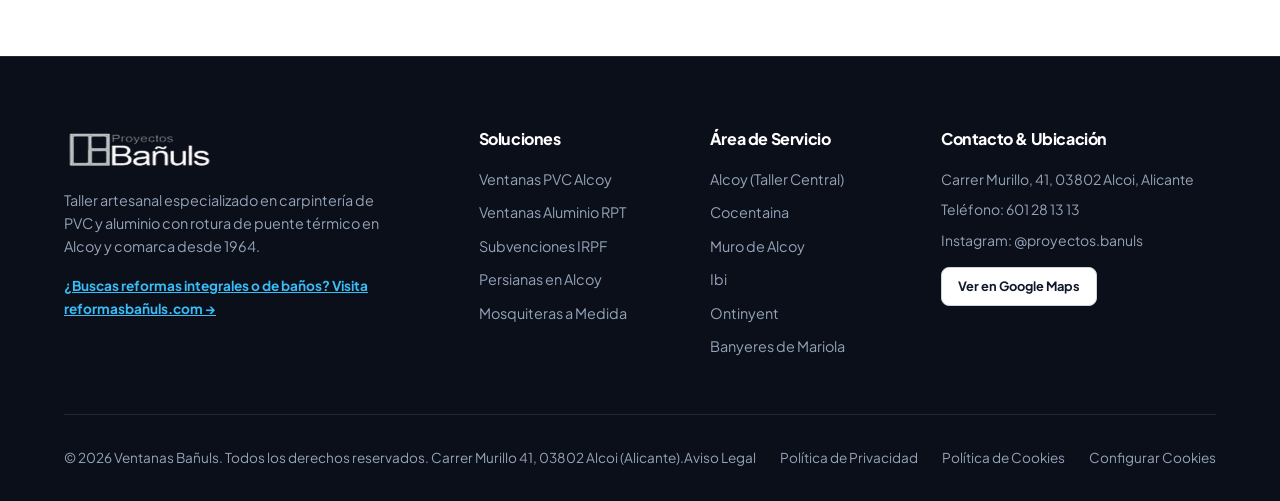
==== commit 0f106f95: "fix: corregir formato de transmitancia térmica y errata en unidades W/m²K" ====
--- a/index.html
+++ b/index.html
@@ -444,8 +444,8 @@
             </thead>
             <tbody>
               <tr>
-                <td><strong>Transmitancia Térmica ($U_w$)</strong></td>
-                <td>Desde 0.9 a 1.2 $WW/m²K</td>
+                <td><strong>Transmitancia Térmica (U<sub>w</sub>)</strong></td>
+                <td>Desde 0.9 a 1.2 W/m²K</td>
                 <td>Reduce la pérdida de calor hasta un 55% en los meses gélidos de Alcoy.</td>
               </tr>
               <tr>
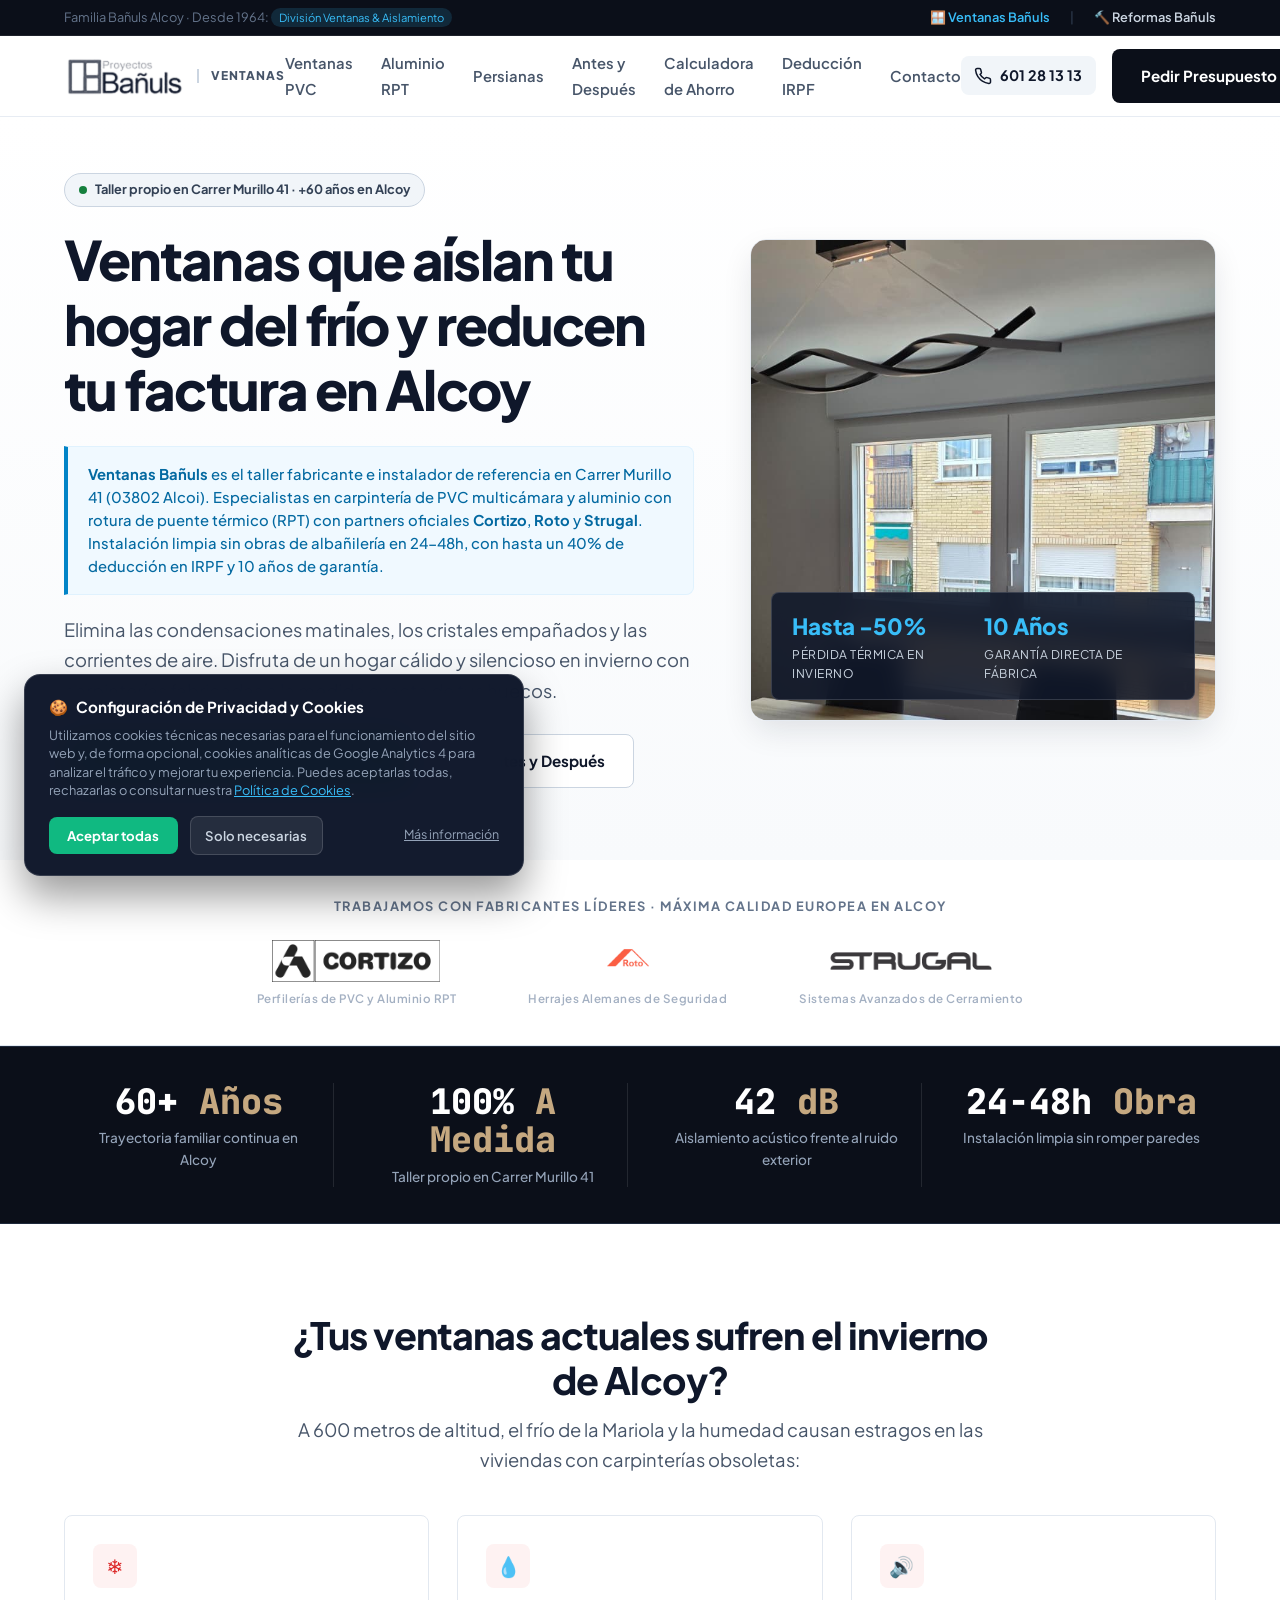
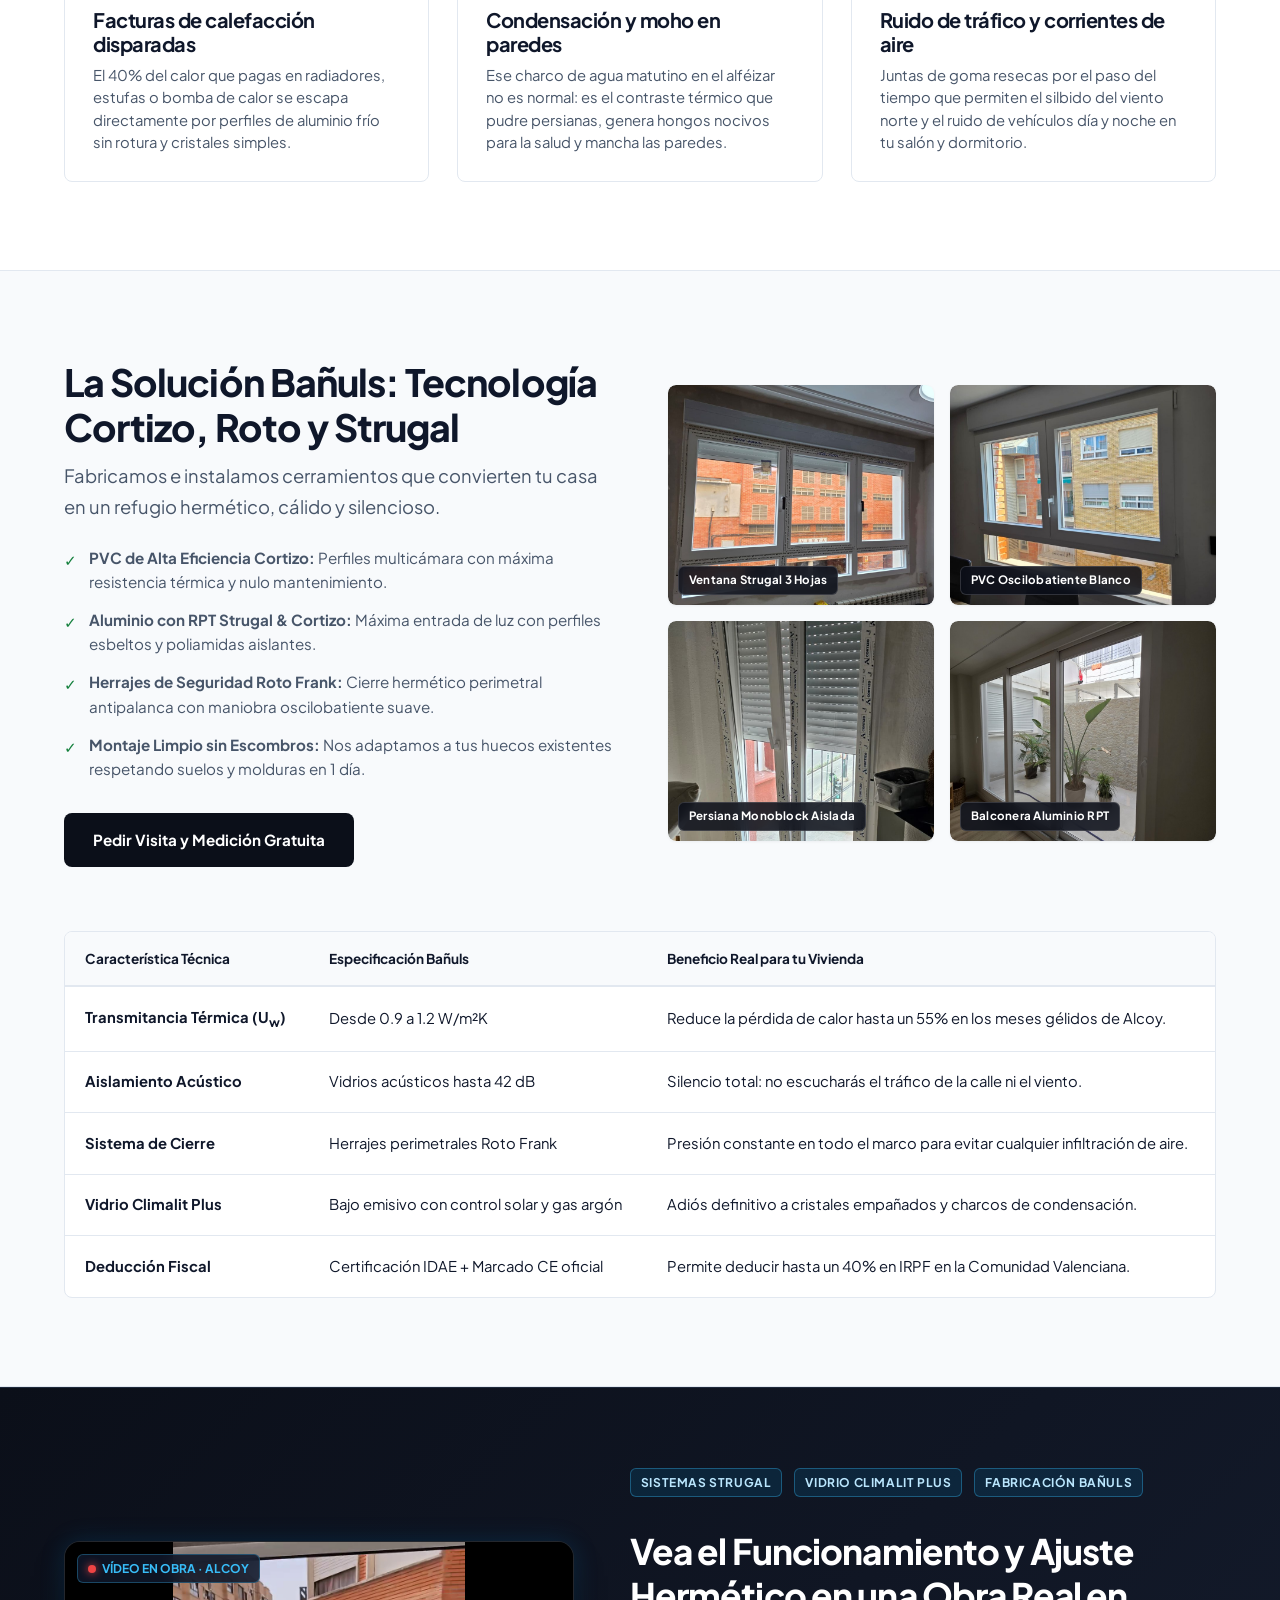
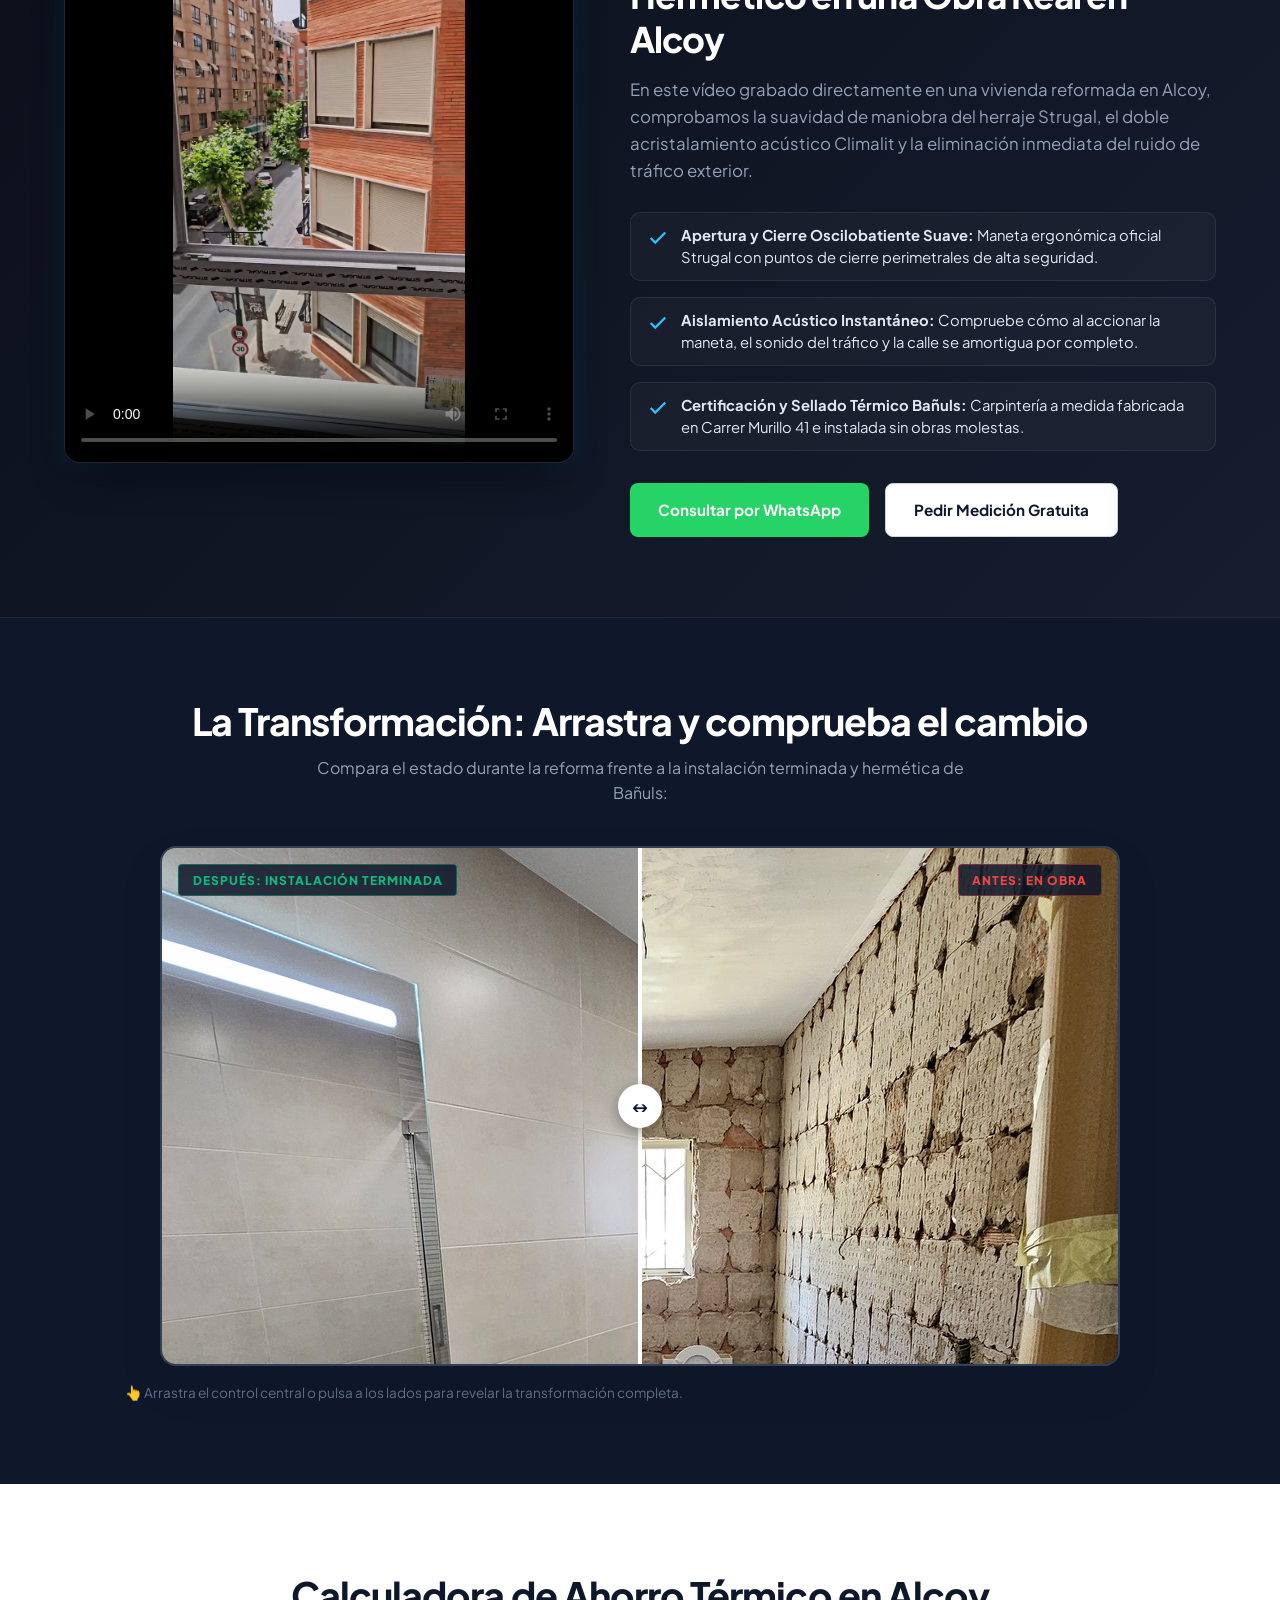
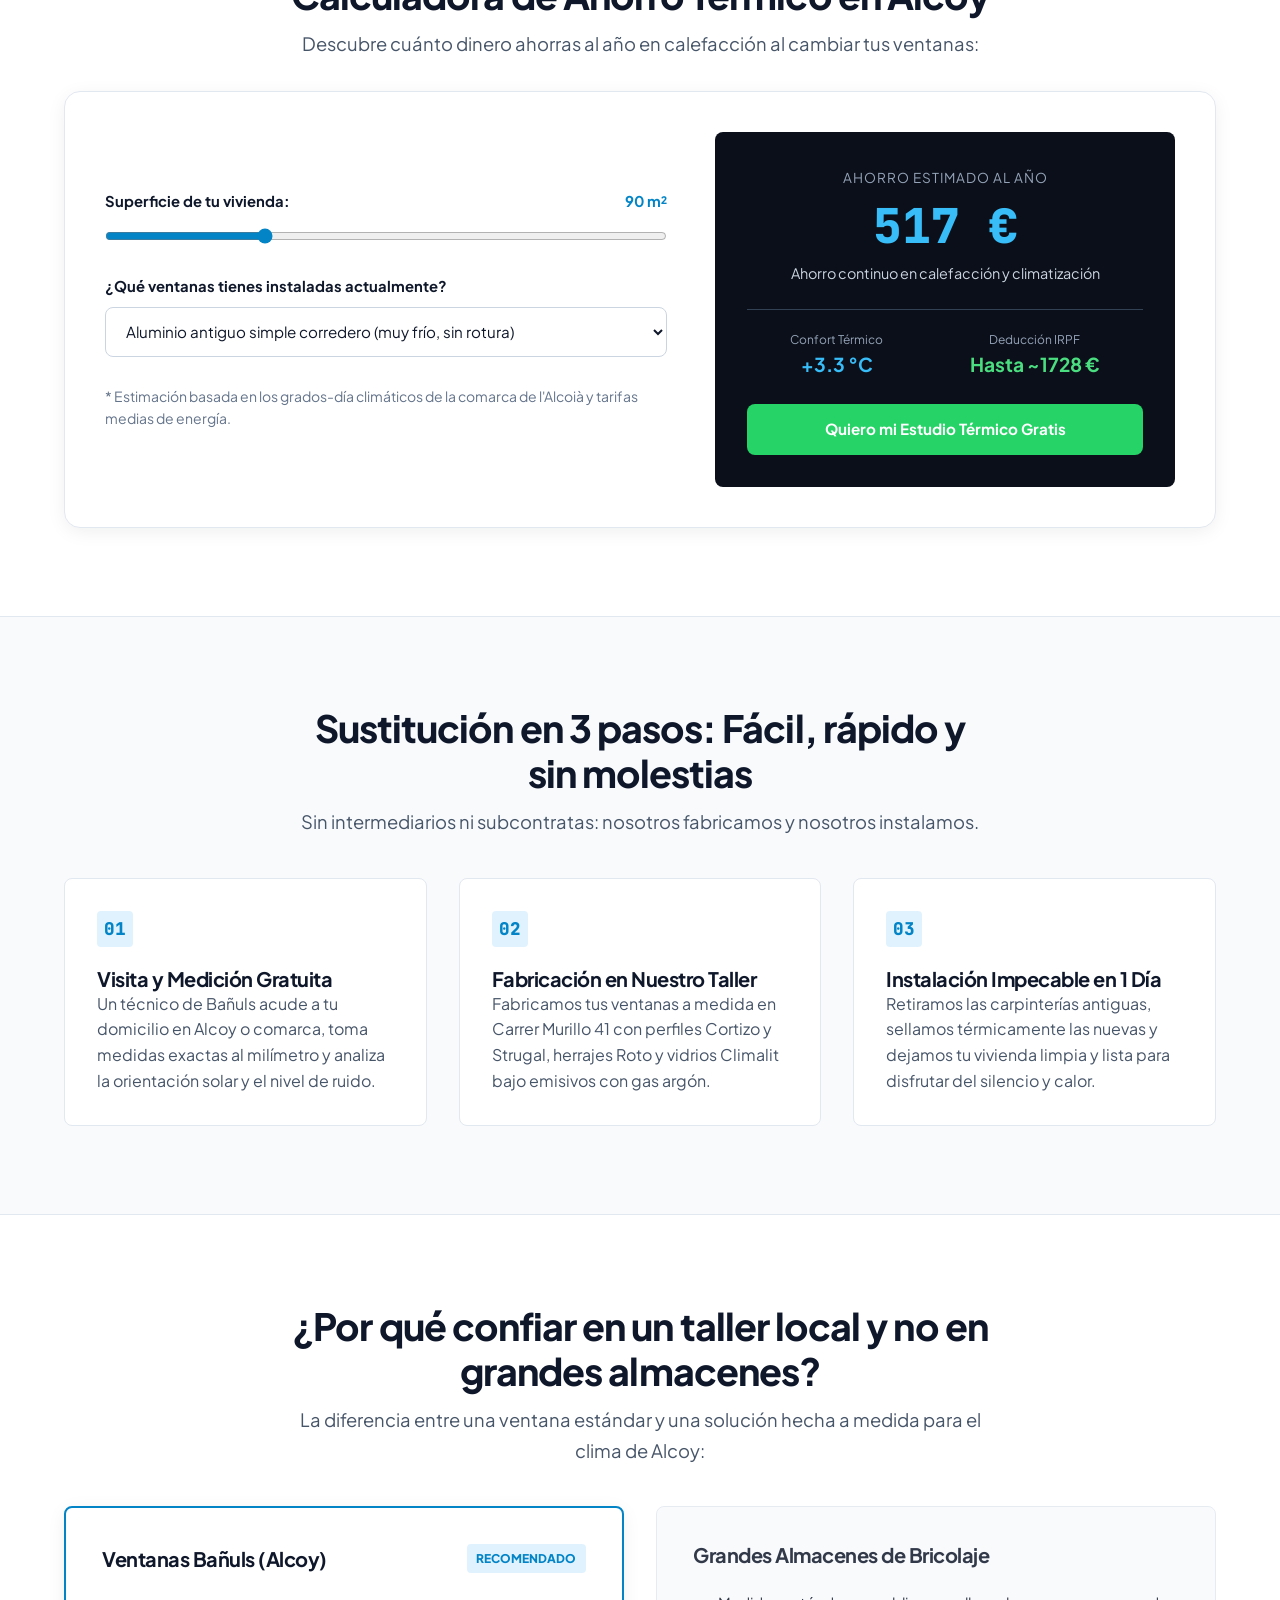
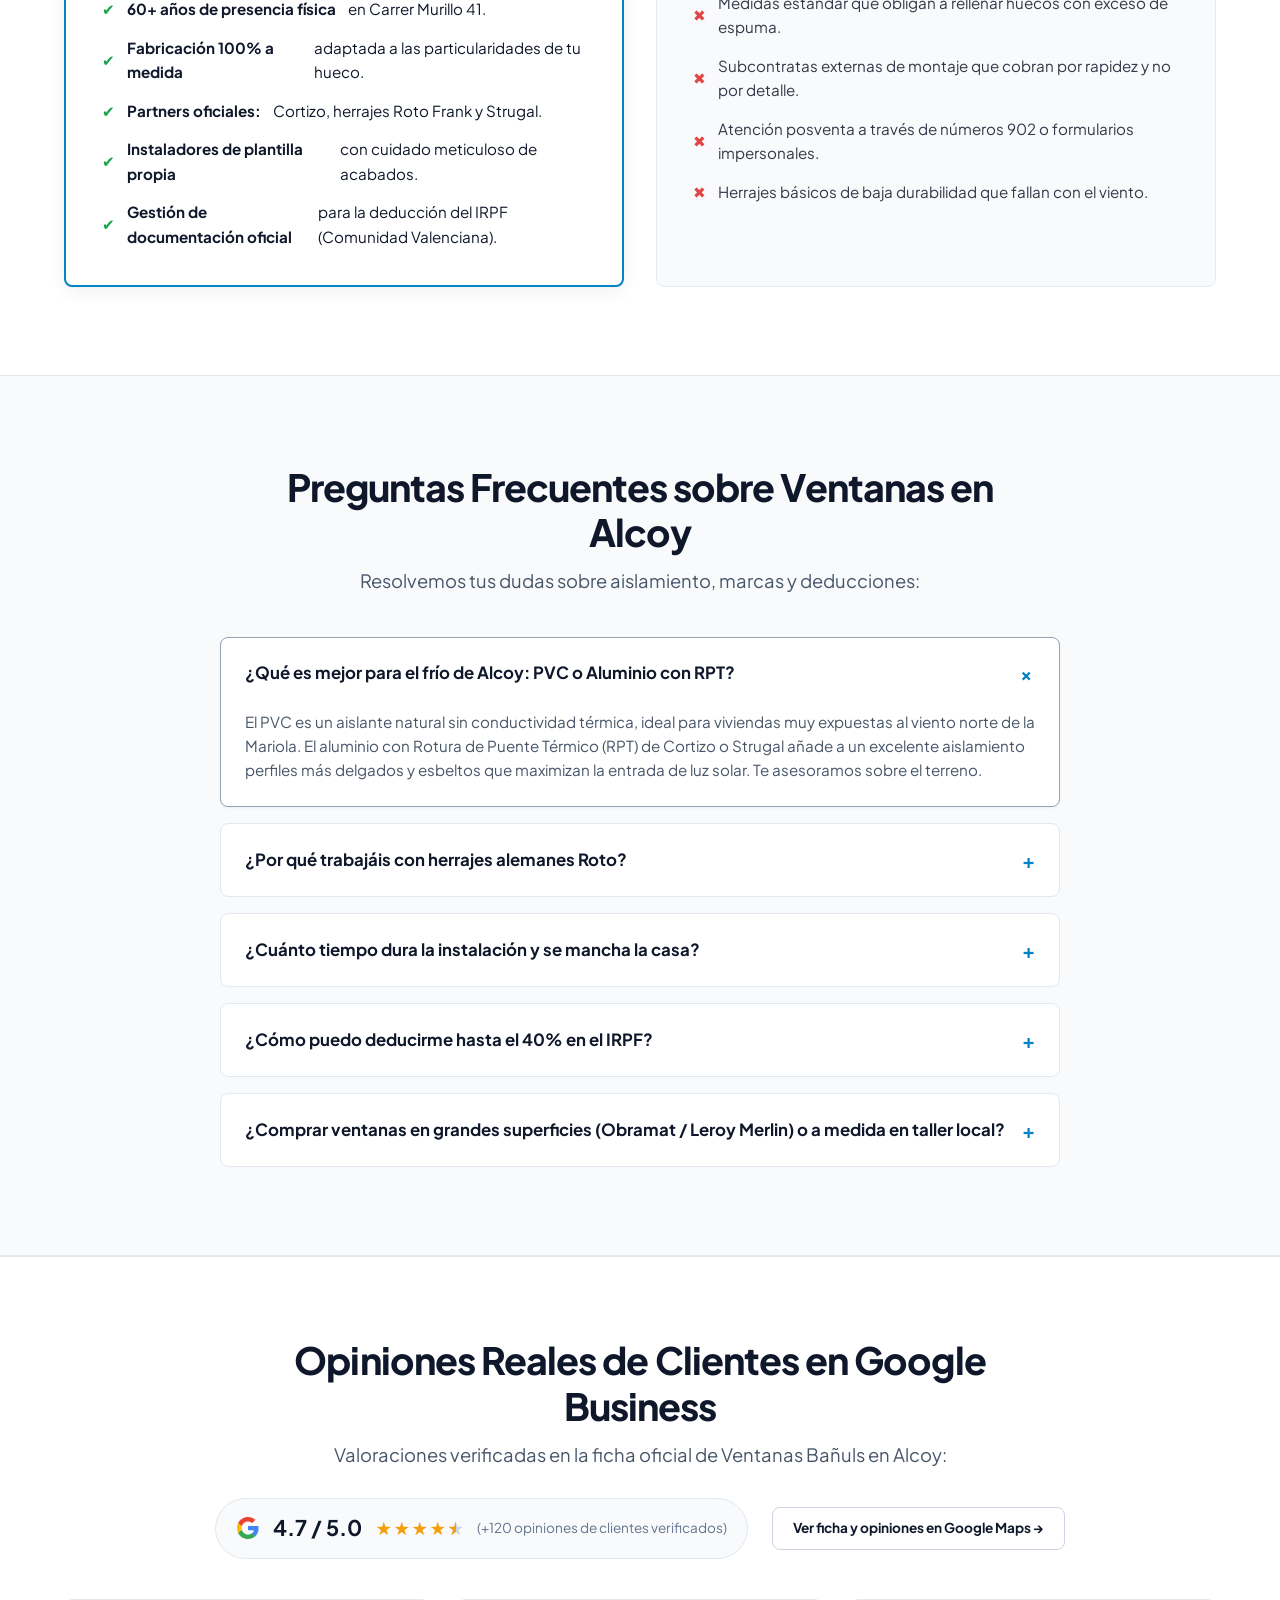
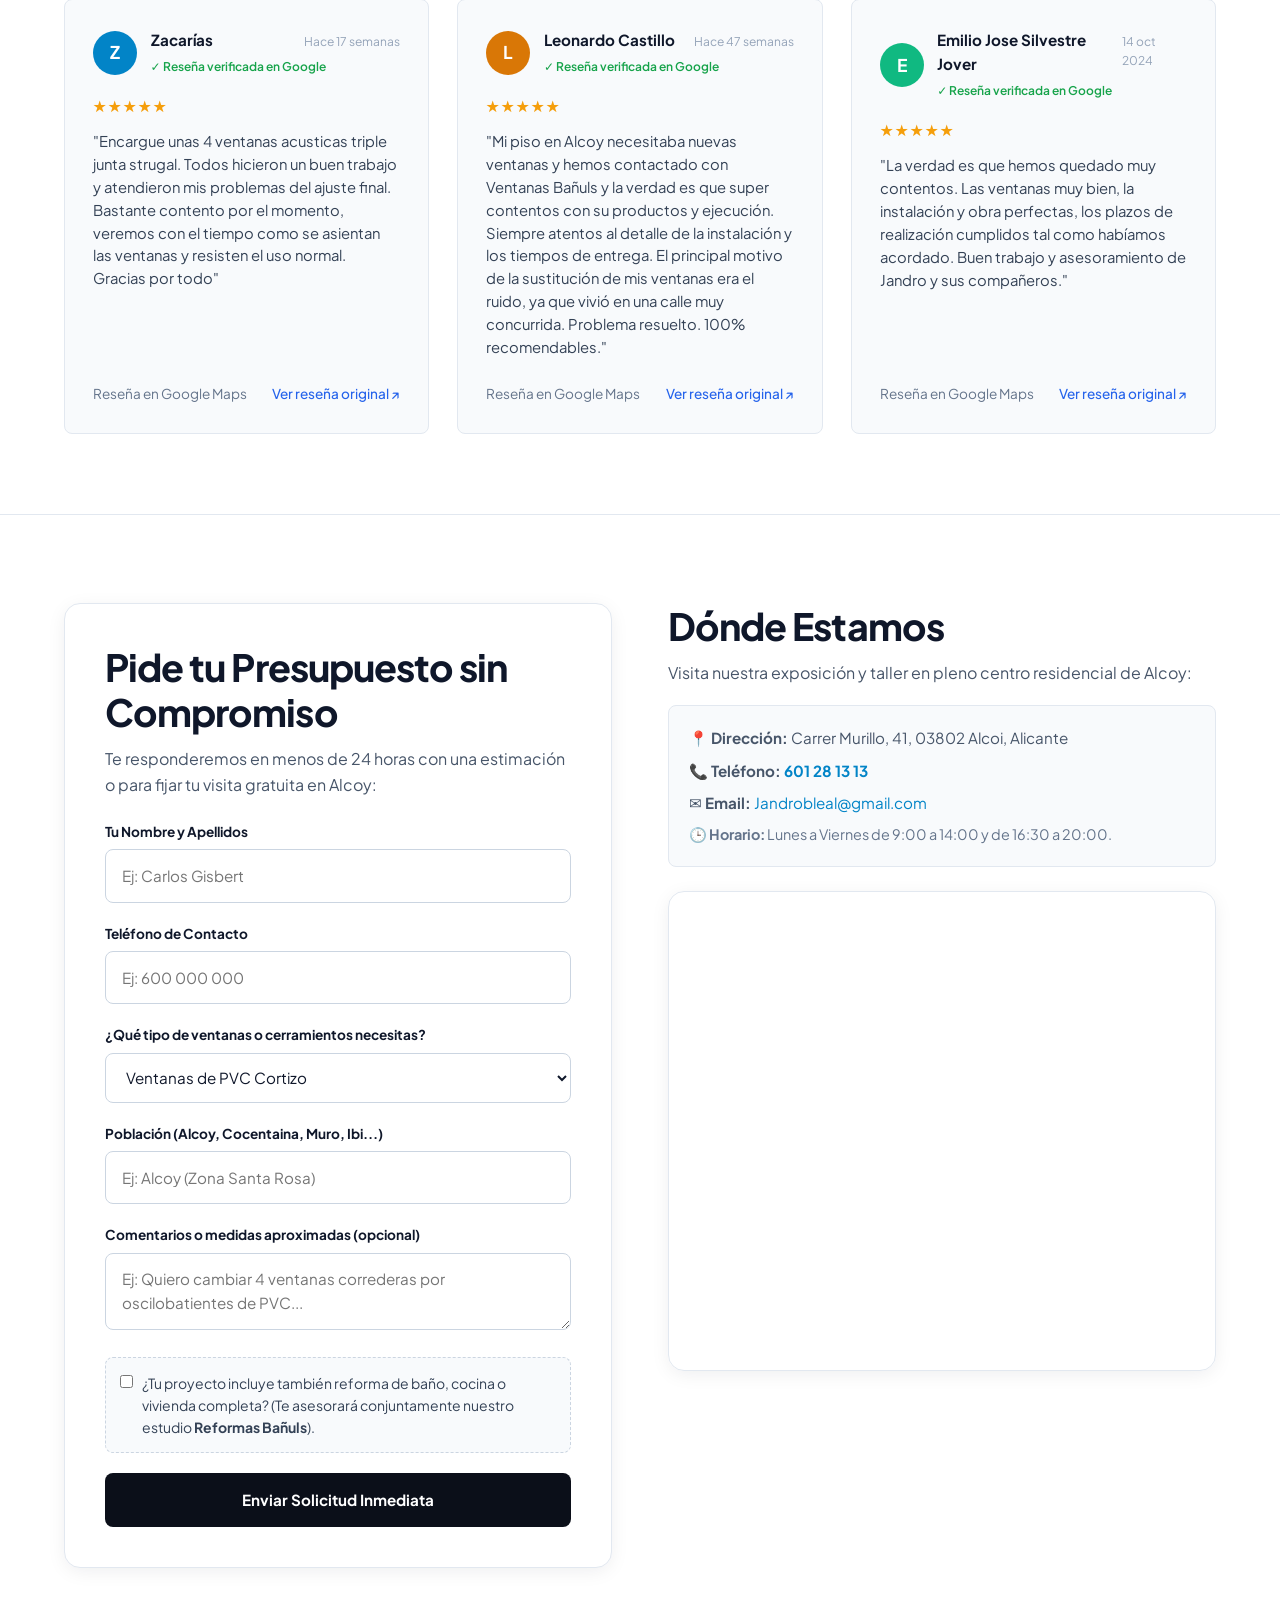
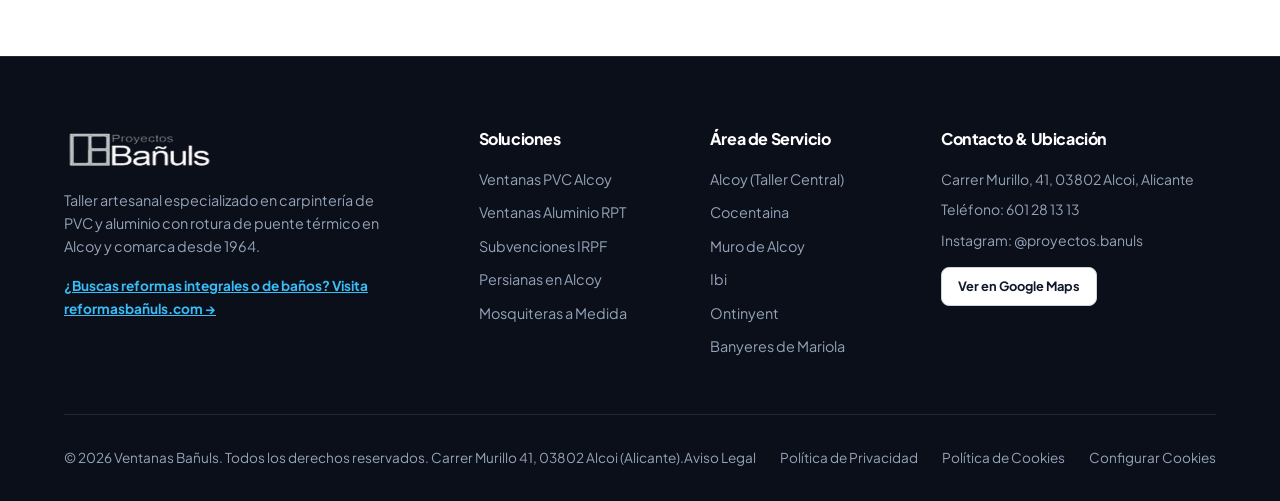
==== commit bddafc79: "Actualizar fotos de la web con instalaciones reales de Bañuls y titulos naturales" ====
--- a/index.html
+++ b/index.html
@@ -415,11 +415,11 @@
 
           <div class="solution-gallery">
             <div class="gallery-item-with-caption">
-              <img src="assets/img/proyectos/demostracion-herraje-strugal.jpg" alt="Demostración oficial de herraje Strugal y doble acristalamiento Climalit instalado por Bañuls" width="720" height="1280" loading="lazy">
-              <div class="item-overlay-badge">Herrajes Strugal &amp; Climalit</div>
+              <img src="assets/img/proyectos/demostracion-herraje-strugal.jpg" alt="Ventana Strugal con persiana monoblock instalada por Bañuls" width="720" height="1280" loading="lazy">
+              <div class="item-overlay-badge">Ventana Strugal 3 Hojas</div>
             </div>
             <div class="gallery-item-with-caption">
-              <img src="assets/img/proyectos/ventana-oscilobatiente-pvc-banuls.jpg" alt="Ventana de PVC oscilobatiente blanca con vidrio translúcido acústico" width="1440" height="1919" loading="lazy">
+              <img src="assets/img/proyectos/ventana-oscilobatiente-pvc-banuls.jpg" alt="Ventana de PVC oscilobatiente blanca con persiana monoblock" width="1440" height="1919" loading="lazy">
               <div class="item-overlay-badge">PVC Oscilobatiente Blanco</div>
             </div>
             <div class="gallery-item-with-caption">
@@ -533,18 +533,18 @@
       <div class="container" style="text-align: center;">
         <h2 style="color: #FFFFFF;">La Transformación: Arrastra y comprueba el cambio</h2>
         <p style="color: #94A3B8; margin: 0 auto; max-width: 680px;">
-          Compara una ventana antigua con pérdidas térmicas frente a la nueva instalación hermética de Bañuls con perfilería Cortizo y vidrio Climalit:
+          Compara el estado durante la reforma frente a la instalación terminada y hermética de Bañuls:
         </p>
 
         <div class="ba-slider-container" aria-label="Comparativa interactiva antes y después">
           <div class="ba-image-before">
-            <img src="assets/img/antes-ventana-fria.jpg" alt="Ventana antigua con pérdidas de frío y condensación" width="960" height="520">
-            <span class="ba-badge ba-badge-before">ANTES: Frío y Condensación</span>
+            <img src="assets/img/antes-ventana-fria.jpg" alt="Hueco en obra antes de la instalación de ventanas Bañuls" width="960" height="520">
+            <span class="ba-badge ba-badge-before">ANTES: En Obra</span>
           </div>
 
           <div class="ba-image-after">
             <img src="assets/img/despues-ventana-banuls.jpg" alt="Ventana Bañuls instalada con hermeticidad total" width="960" height="520">
-            <span class="ba-badge ba-badge-after">DESPUÉS: Aislamiento Bañuls</span>
+            <span class="ba-badge ba-badge-after">DESPUÉS: Instalación Terminada</span>
           </div>
 
           <div class="ba-slider-handle" aria-hidden="true">
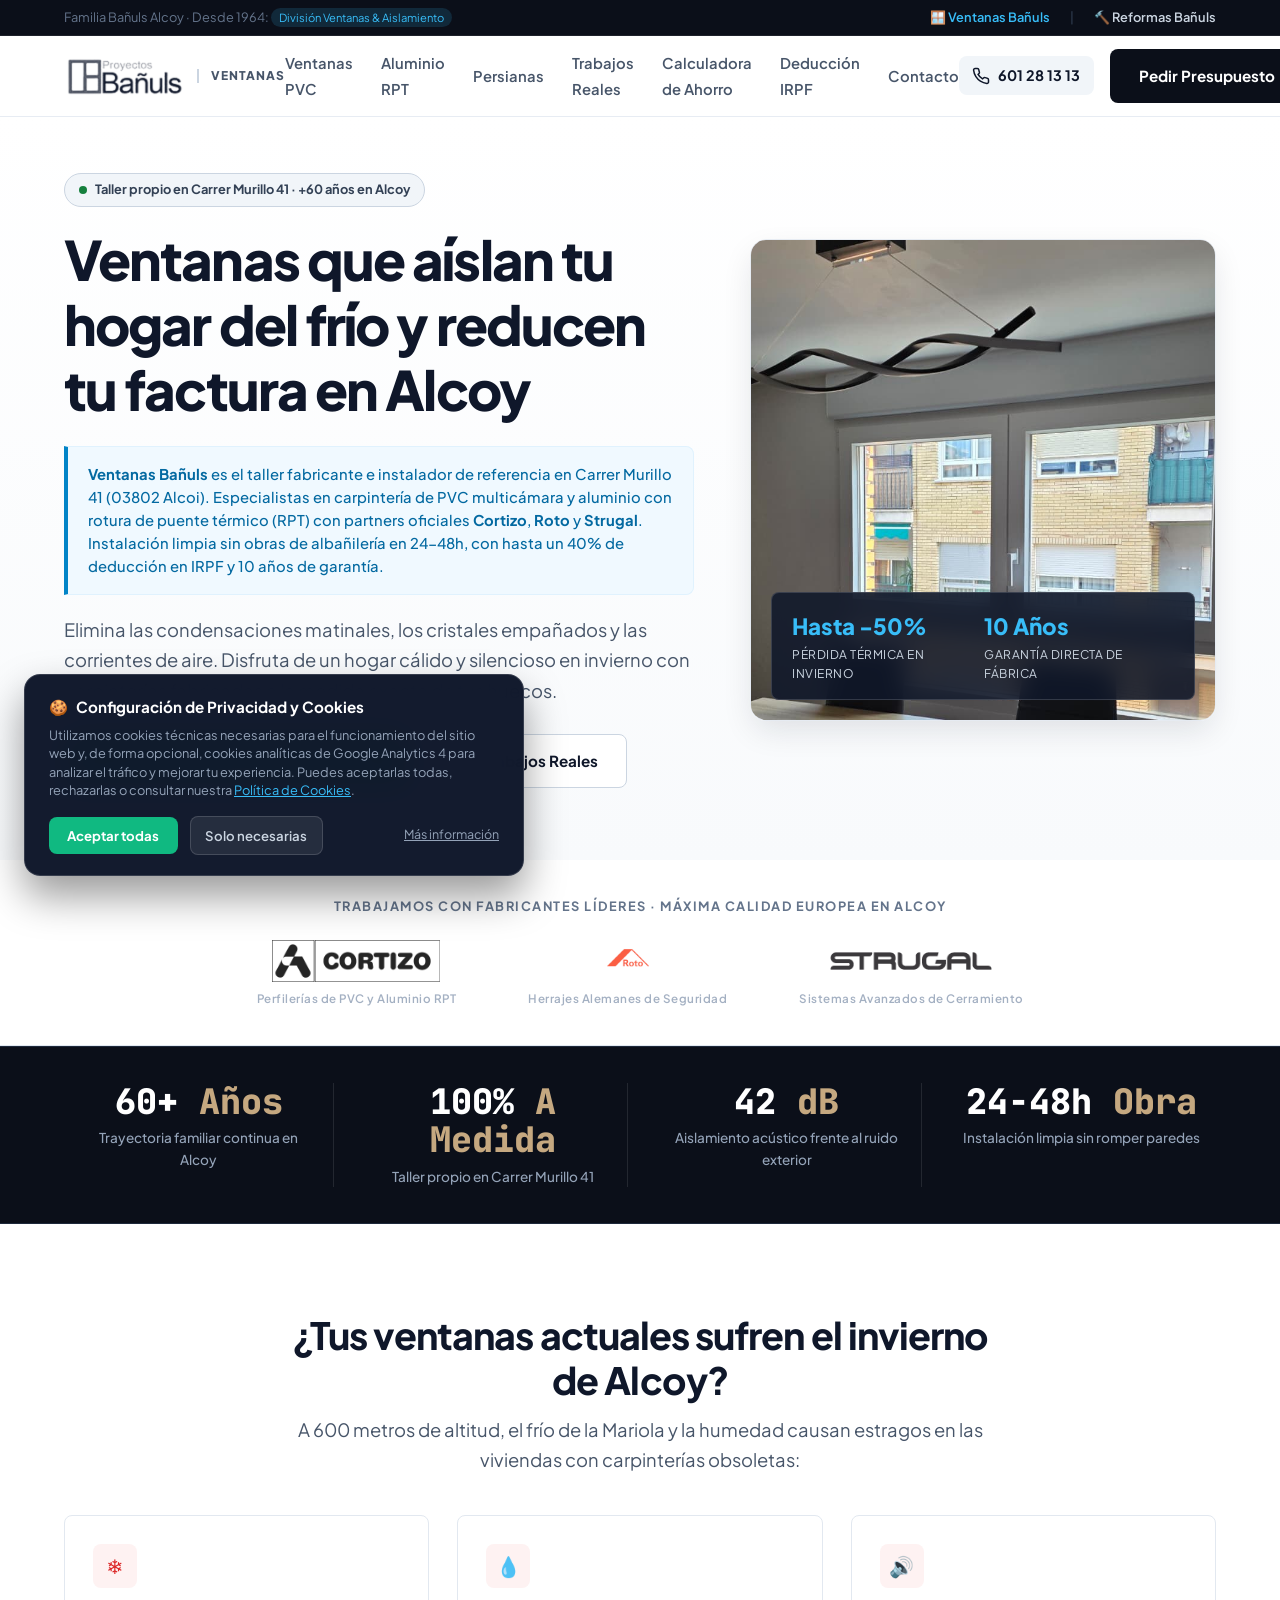
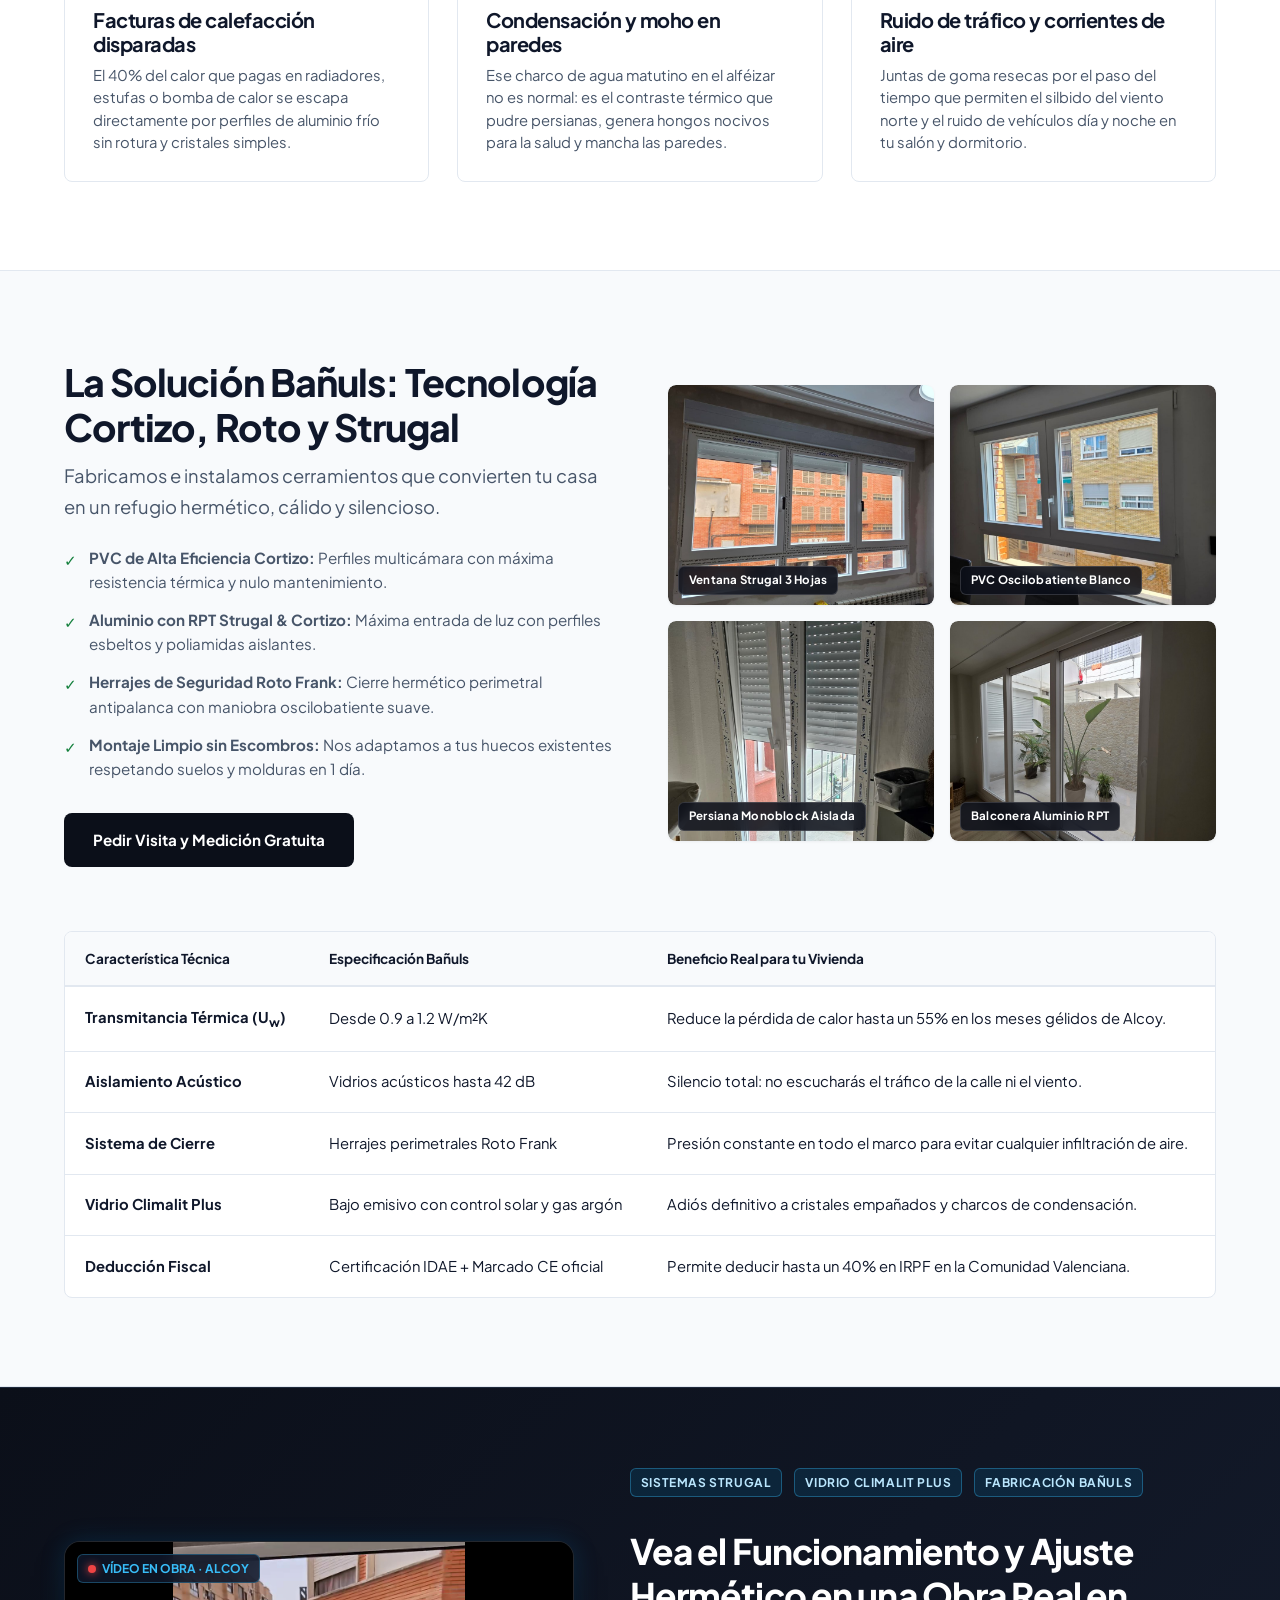
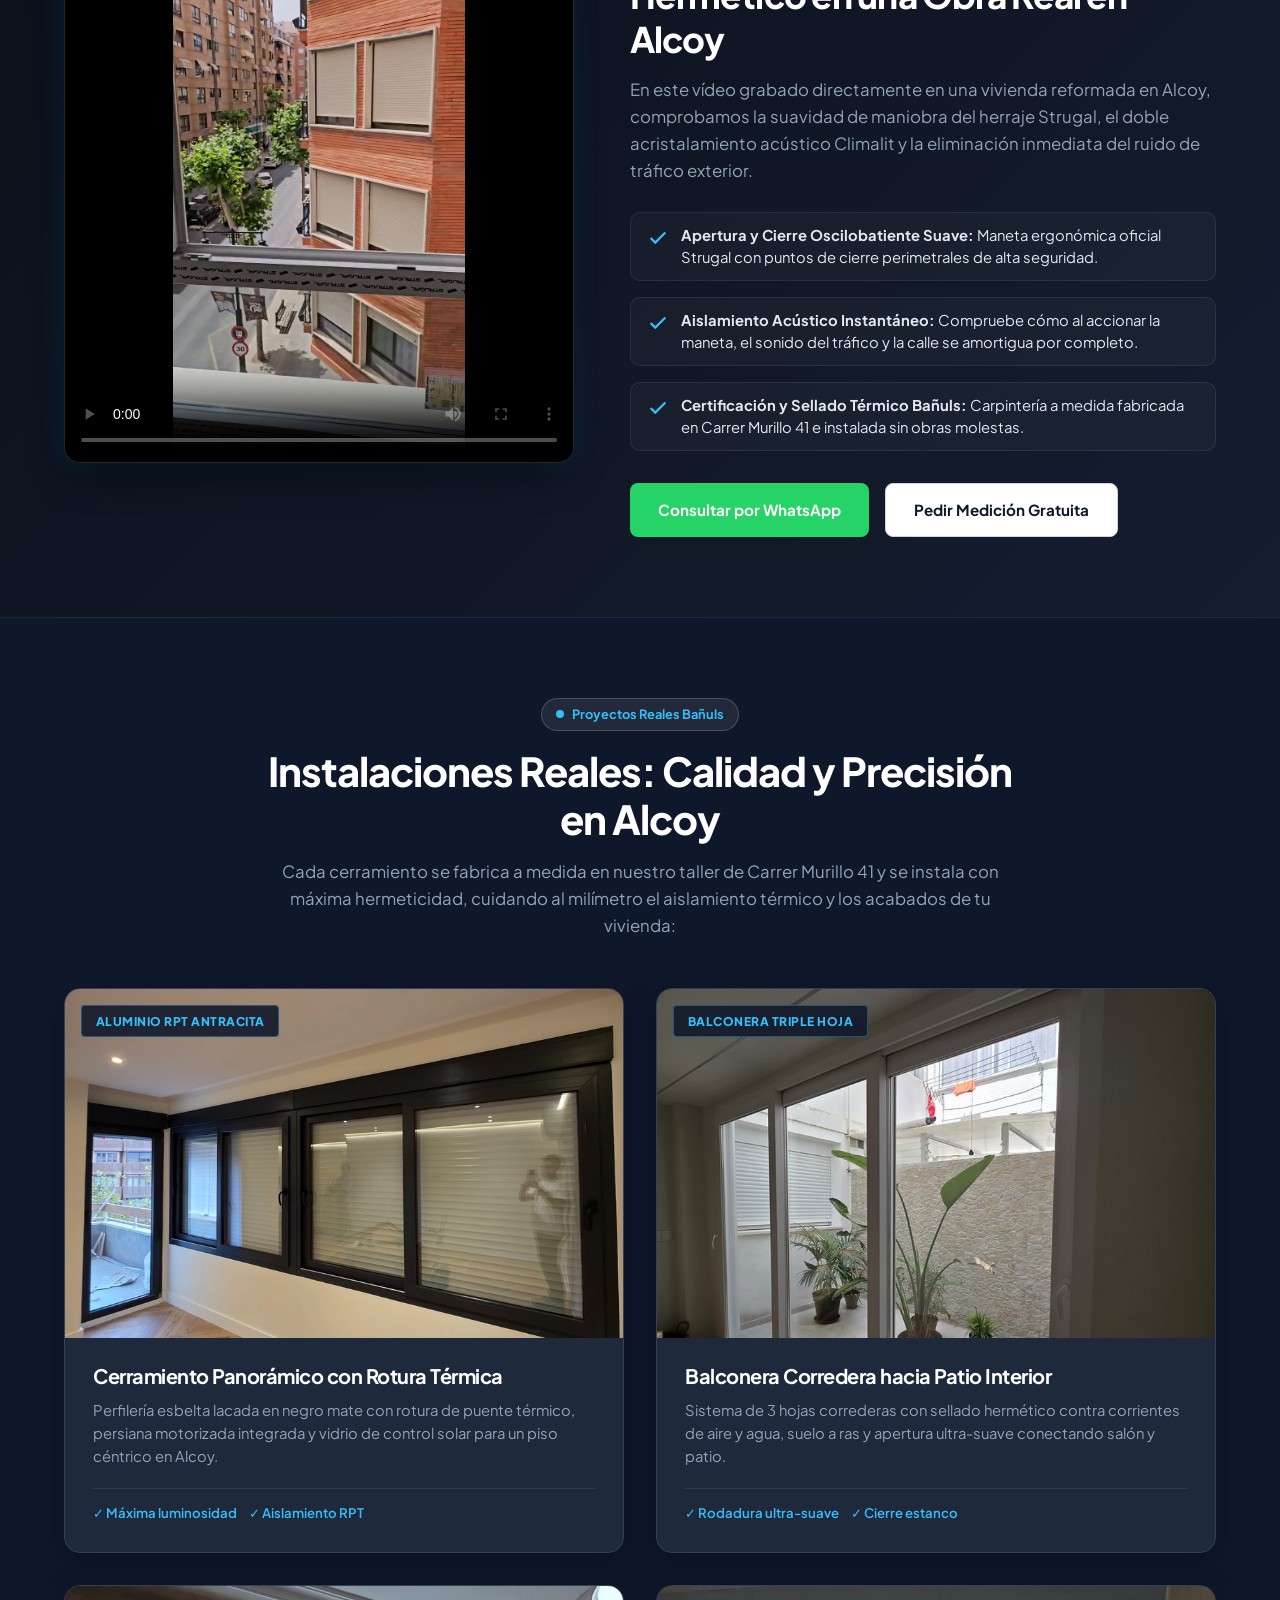
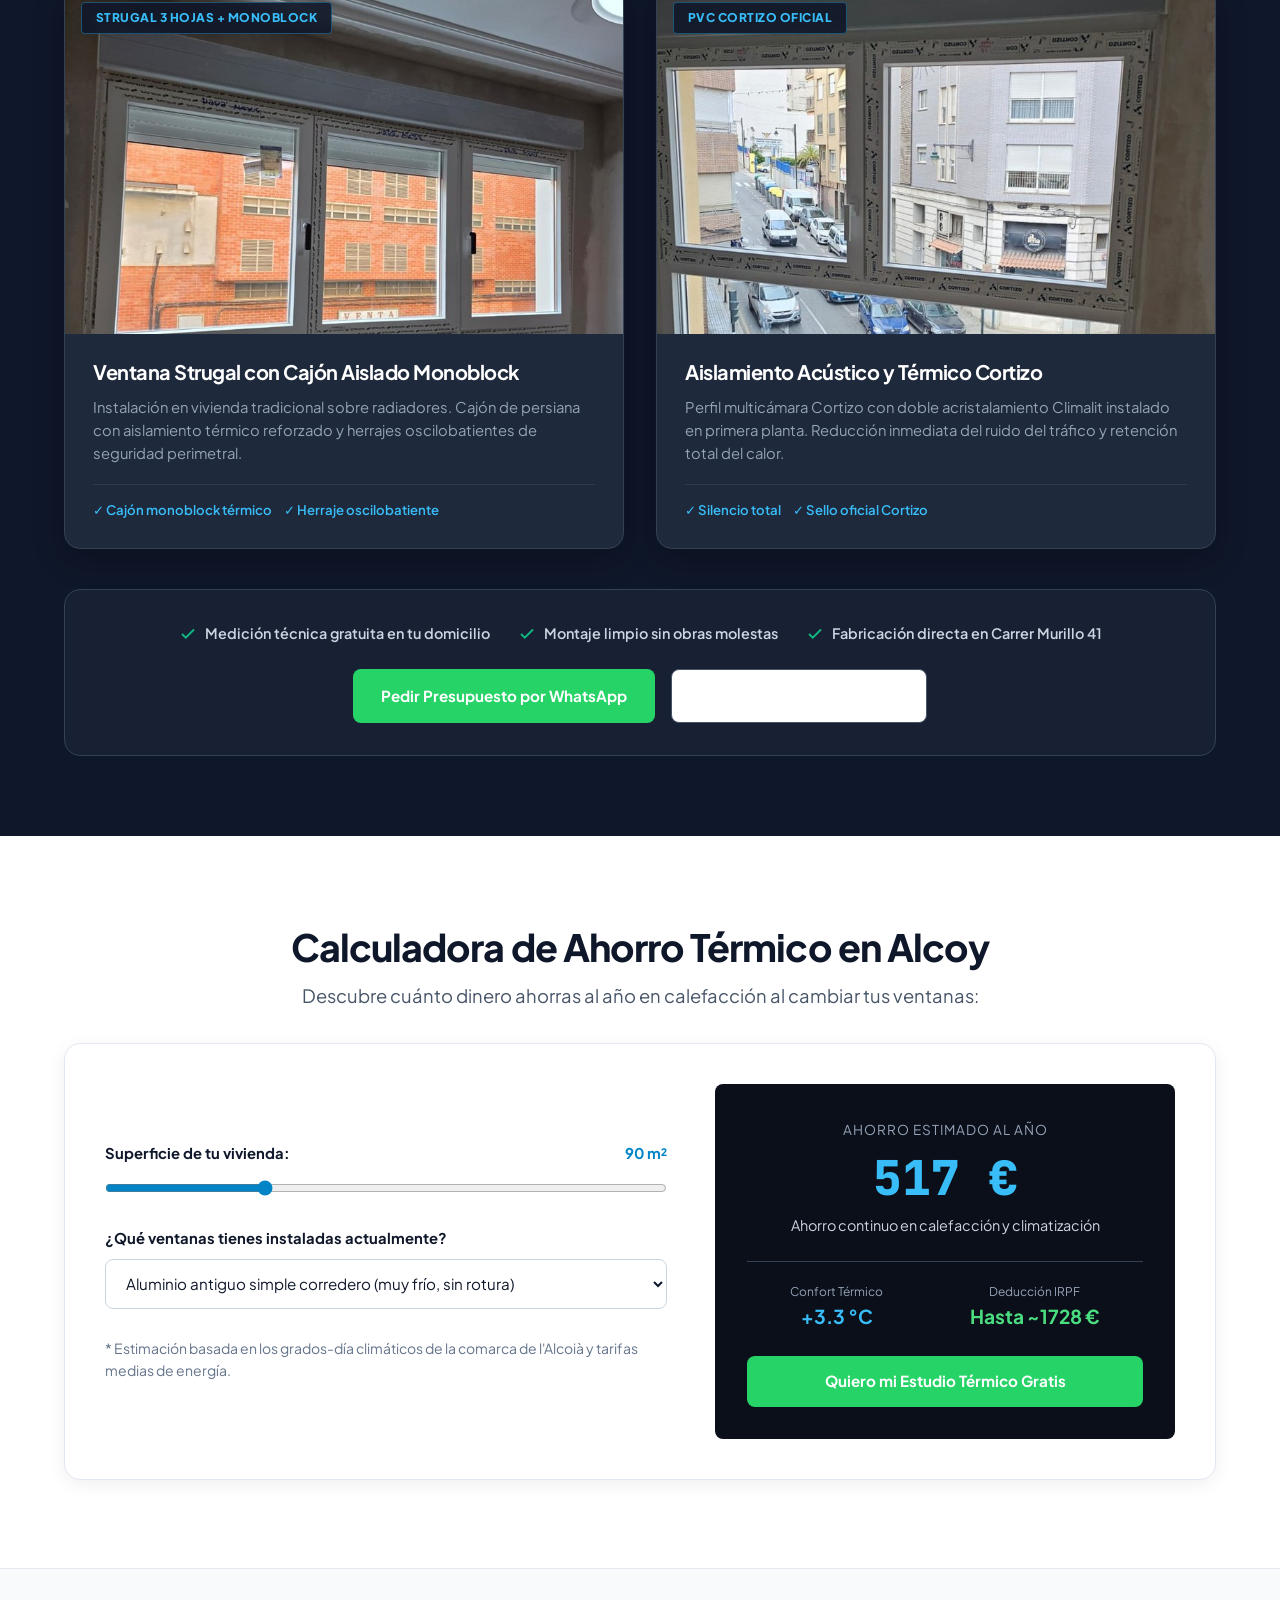
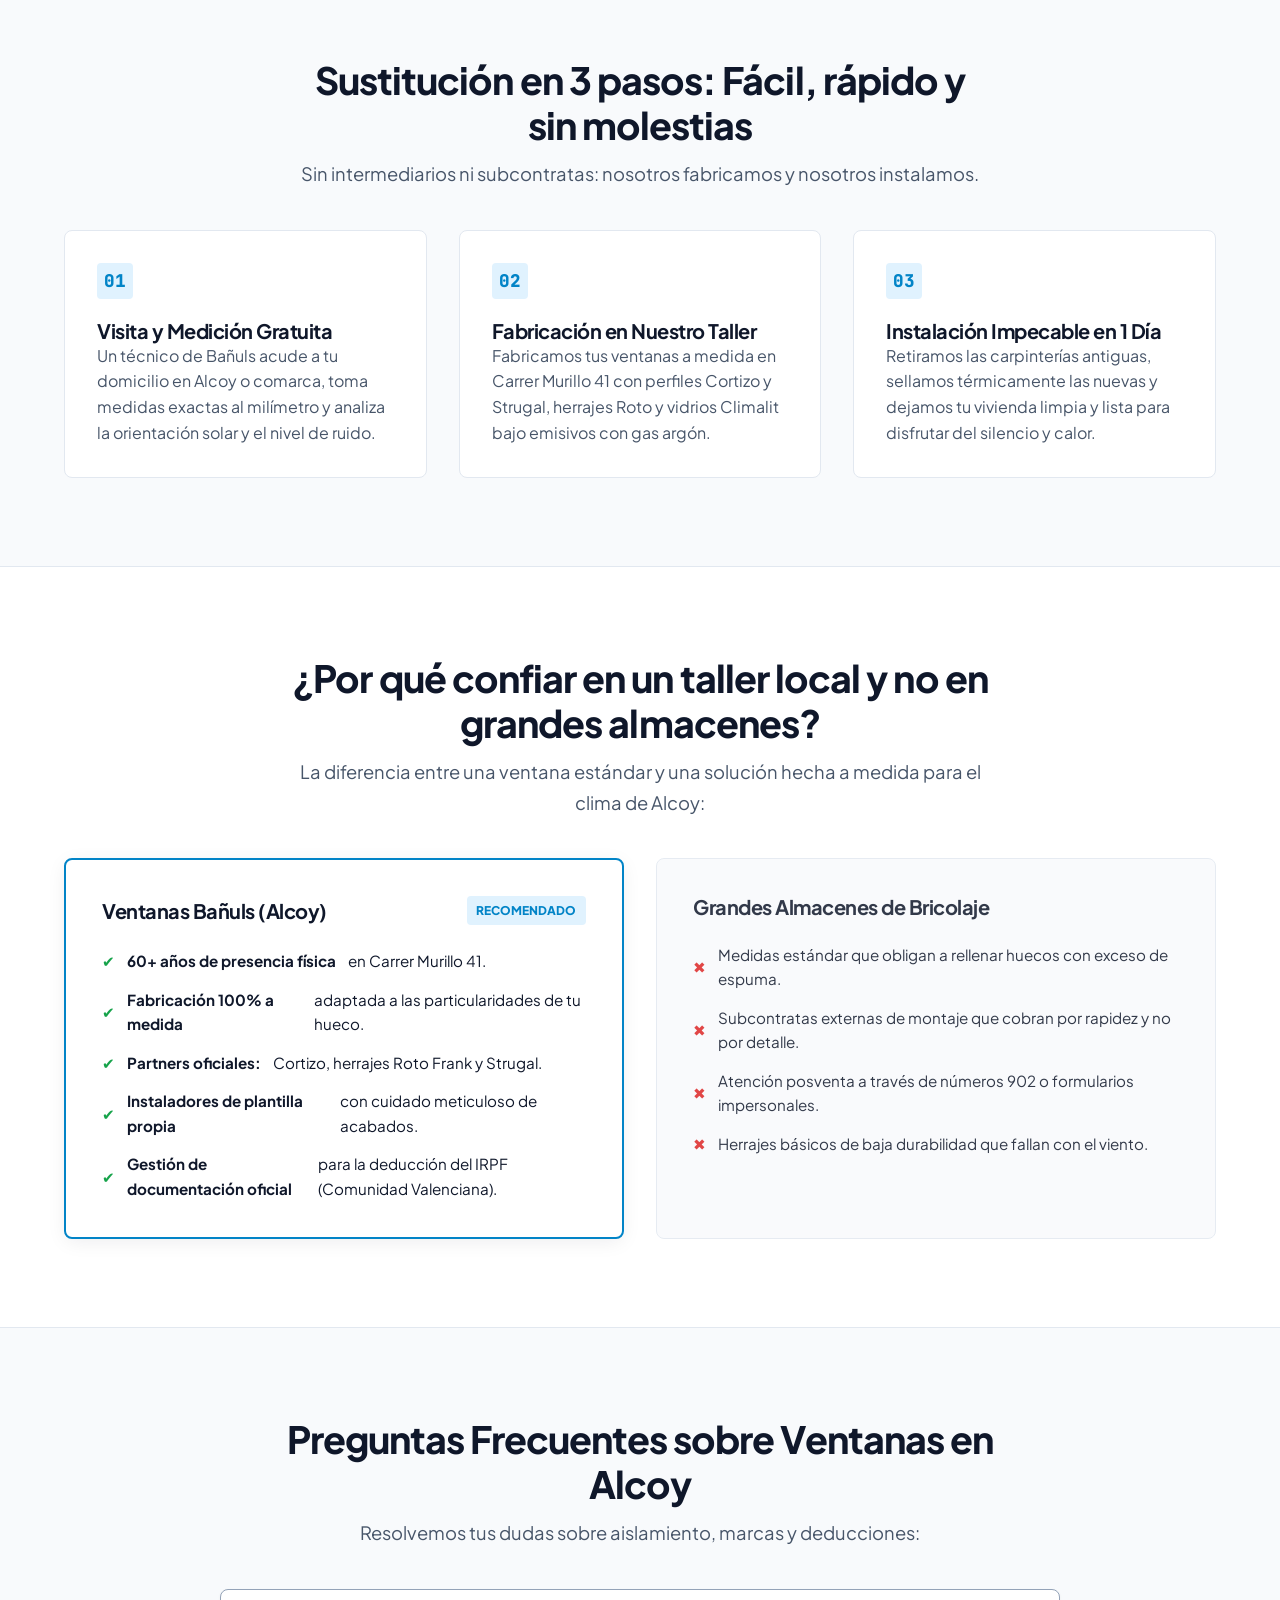
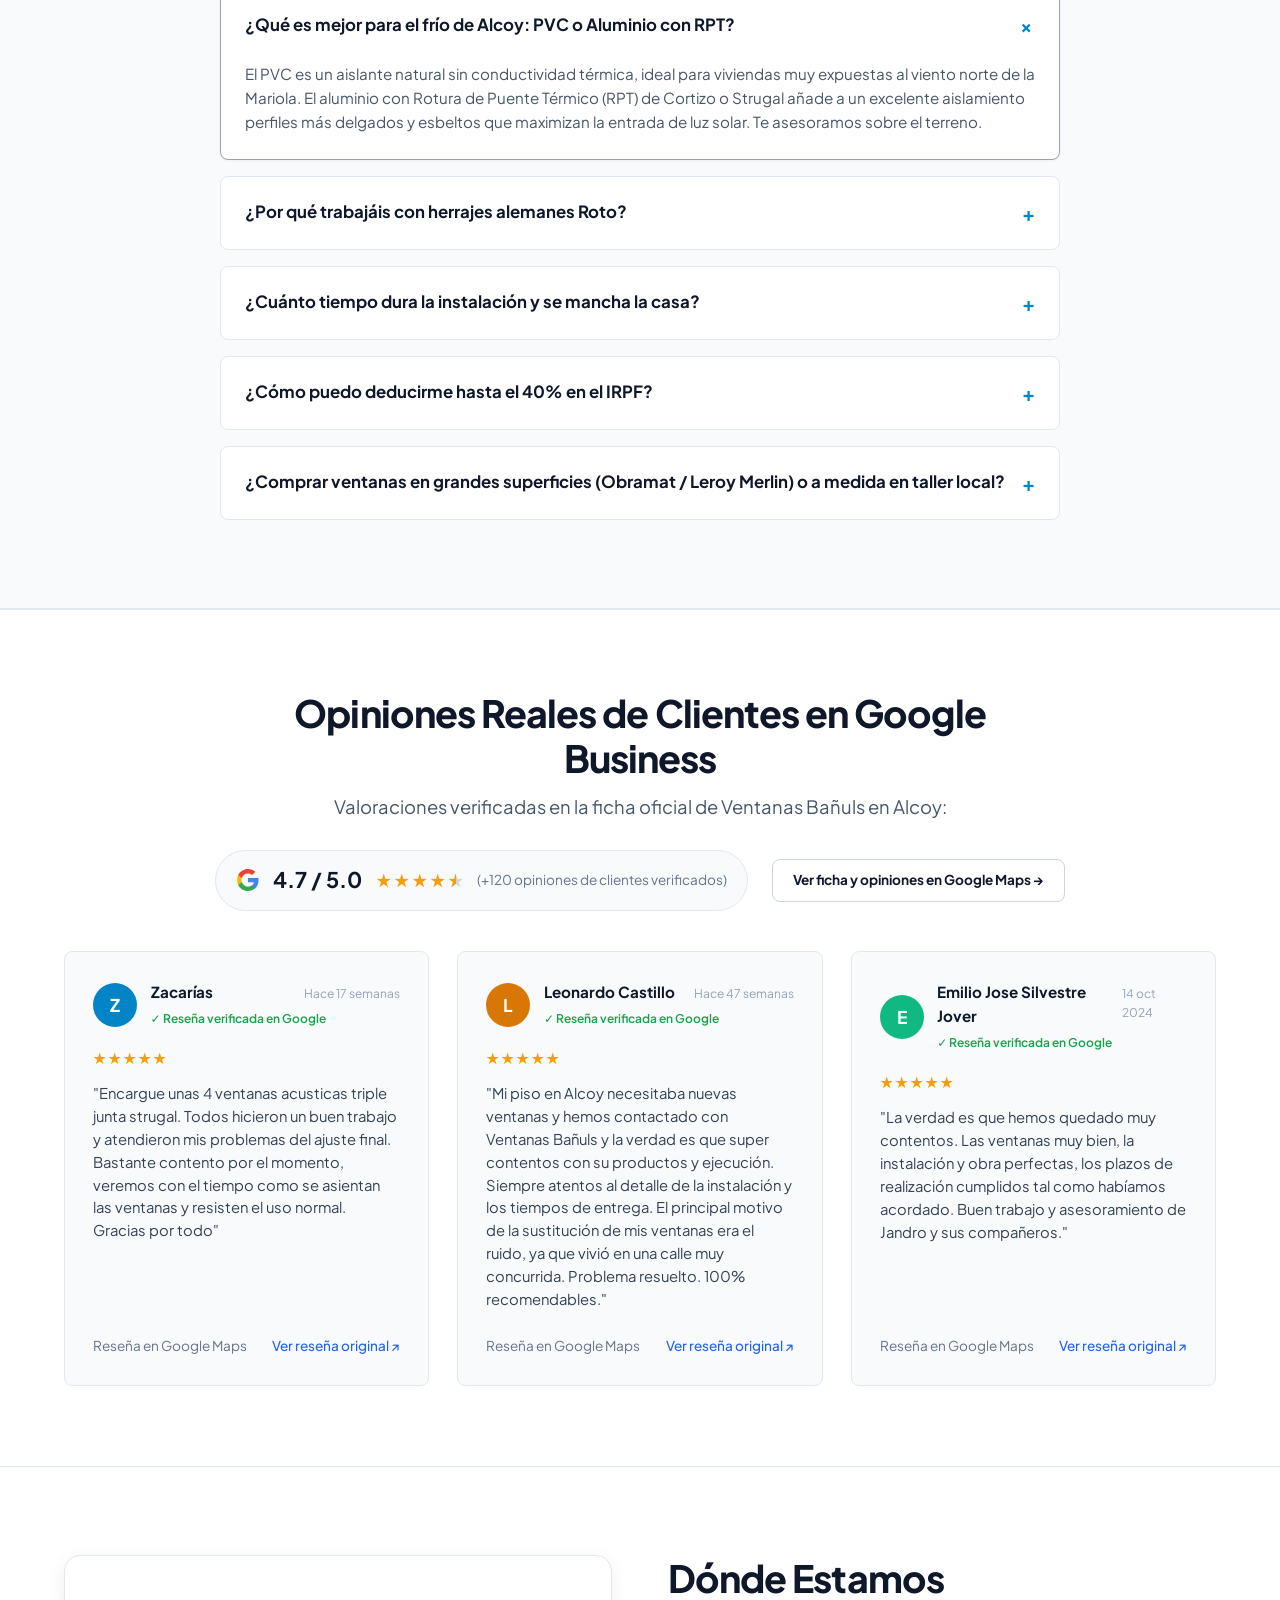
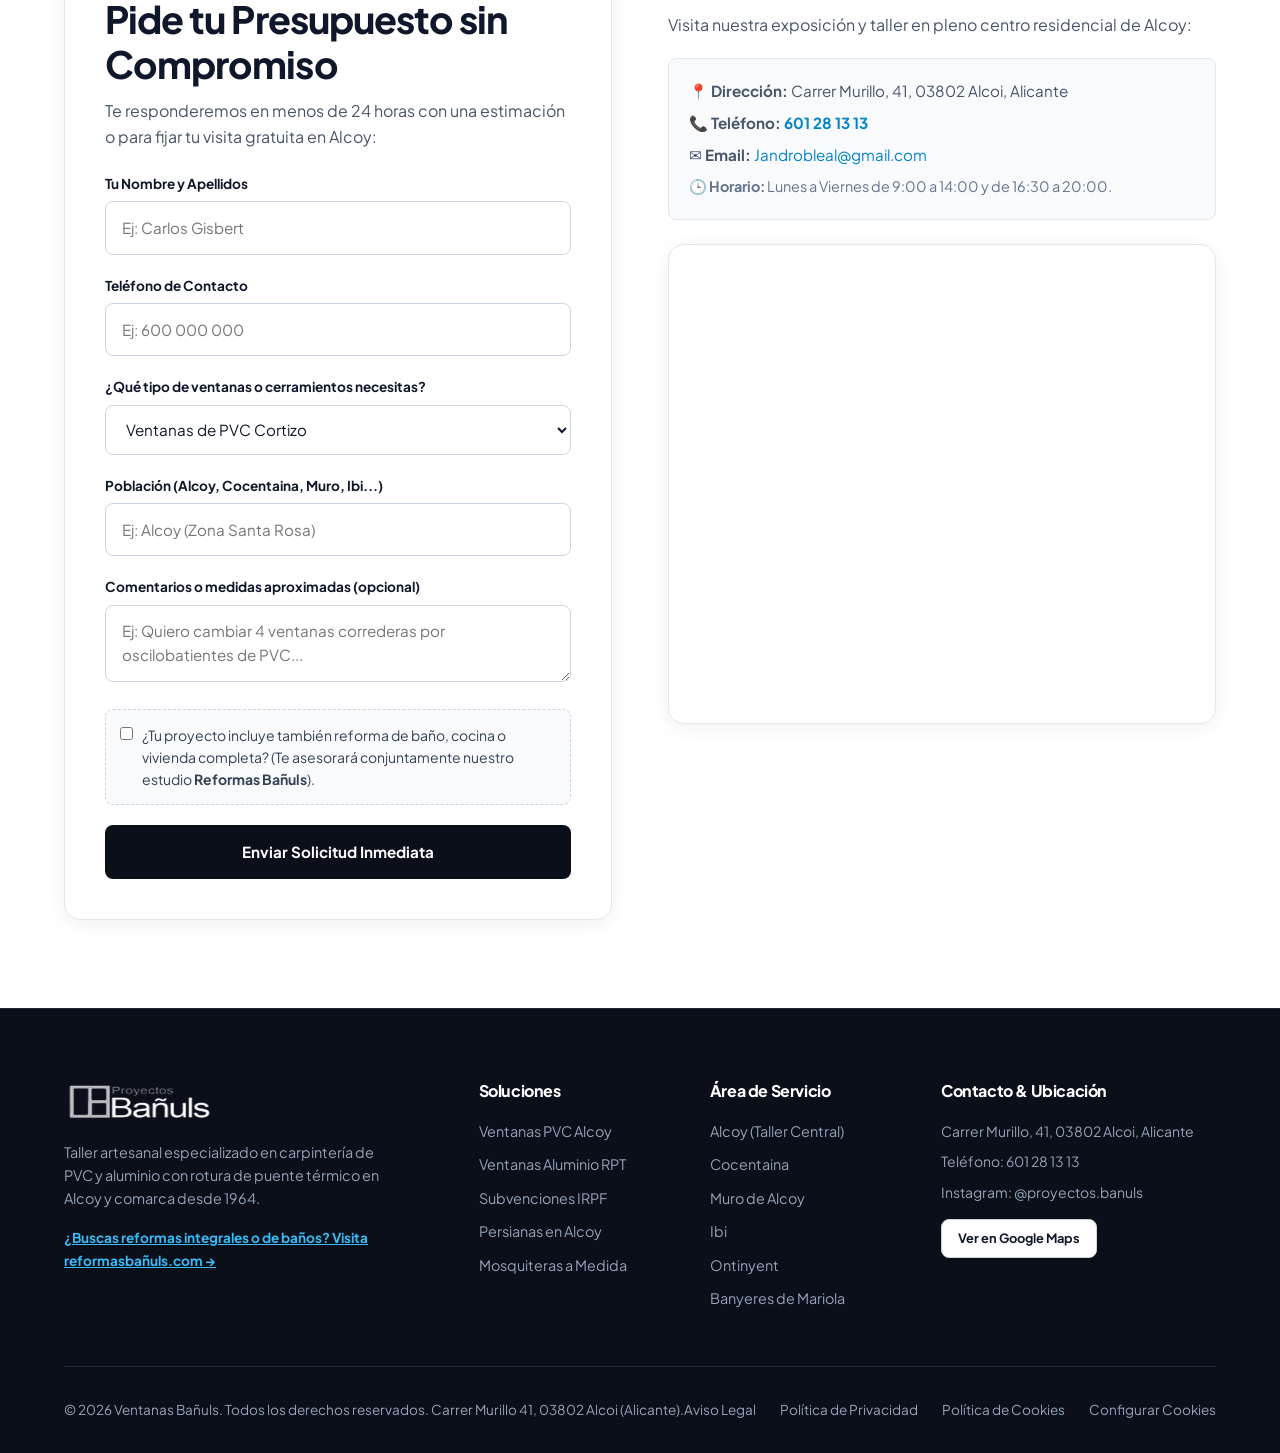
==== commit 08367956: "feat: sustituir slider de antes/despues por escaparate de instalaciones reales de ventanas en Alcoy" ====
--- a/index.html
+++ b/index.html
@@ -227,7 +227,7 @@
           <li><a href="ventanas-pvc-alcoy.html" class="nav-link">Ventanas PVC</a></li>
           <li><a href="ventanas-aluminio-rpt.html" class="nav-link">Aluminio RPT</a></li>
           <li><a href="persianas-alcoy.html" class="nav-link">Persianas</a></li>
-          <li><a href="#transformacion" class="nav-link">Antes y Después</a></li>
+          <li><a href="#transformacion" class="nav-link">Trabajos Reales</a></li>
           <li><a href="#simulador" class="nav-link">Calculadora de Ahorro</a></li>
           <li><a href="subvenciones-ventanas.html" class="nav-link">Deducción IRPF</a></li>
           <li><a href="#contacto" class="nav-link">Contacto</a></li>
@@ -272,7 +272,7 @@
               <svg width="20" height="20" viewBox="0 0 24 24" fill="currentColor"><path d="M.057 24l1.687-6.163c-1.041-1.804-1.588-3.849-1.587-5.946.003-6.556 5.338-11.891 11.893-11.891 3.181.001 6.167 1.24 8.413 3.488 2.245 2.248 3.481 5.236 3.48 8.414-.003 6.557-5.338 11.892-11.893 11.892-1.99-.001-3.951-.5-5.688-1.448l-6.305 1.654zm6.597-3.807c1.676.995 3.276 1.591 5.392 1.592 5.448 0 9.886-4.434 9.889-9.885.002-5.462-4.415-9.89-9.881-9.892-5.452 0-9.887 4.434-9.889 9.884-.001 2.225.651 3.891 1.746 5.634l-.999 3.648 3.742-.981zm11.387-5.464c-.074-.124-.272-.198-.57-.347-.297-.149-1.758-.868-2.031-.967-.272-.099-.47-.149-.669.149-.198.297-.768.967-.941 1.165-.173.198-.347.223-.644.074-.297-.149-1.255-.462-2.39-1.475-.883-.788-1.48-1.761-1.653-2.059-.173-.297-.018-.458.13-.606.134-.133.297-.347.446-.521.151-.172.2-.296.3-.495.099-.198.05-.372-.025-.521-.075-.148-.669-1.611-.916-2.206-.242-.579-.487-.501-.669-.51l-.57-.01c-.198 0-.52.074-.792.372s-1.04 1.016-1.04 2.479 1.065 2.876 1.213 3.074c.149.198 2.095 3.2 5.076 4.487.709.306 1.263.489 1.694.626.712.226 1.36.194 1.872.118.571-.085 1.758-.719 2.006-1.413.248-.695.248-1.29.173-1.414z"/></svg>
               Presupuesto Rápido por WhatsApp
             </a>
-            <a href="#transformacion" class="btn btn-secondary">Ver Antes y Después</a>
+            <a href="#transformacion" class="btn btn-secondary">Ver Trabajos Reales</a>
           </div>
         </div>
 
@@ -527,34 +527,113 @@
     </section>
 
     <!-- ======================================================================
-         SECTION 7: INTERACTIVE BEFORE / AFTER SLIDER
+         SECTION 7: ESCAPARATE DE INSTALACIONES REALES EN ALCOY
          ====================================================================== -->
     <section class="section interactive-showcase" id="transformacion">
-      <div class="container" style="text-align: center;">
-        <h2 style="color: #FFFFFF;">La Transformación: Arrastra y comprueba el cambio</h2>
-        <p style="color: #94A3B8; margin: 0 auto; max-width: 680px;">
-          Compara el estado durante la reforma frente a la instalación terminada y hermética de Bañuls:
-        </p>
-
-        <div class="ba-slider-container" aria-label="Comparativa interactiva antes y después">
-          <div class="ba-image-before">
-            <img src="assets/img/antes-ventana-fria.jpg" alt="Hueco en obra antes de la instalación de ventanas Bañuls" width="960" height="520">
-            <span class="ba-badge ba-badge-before">ANTES: En Obra</span>
-          </div>
-
-          <div class="ba-image-after">
-            <img src="assets/img/despues-ventana-banuls.jpg" alt="Ventana Bañuls instalada con hermeticidad total" width="960" height="520">
-            <span class="ba-badge ba-badge-after">DESPUÉS: Instalación Terminada</span>
-          </div>
-
-          <div class="ba-slider-handle" aria-hidden="true">
-            <div class="ba-handle-button">↔</div>
-          </div>
-        </div>
-
-        <p style="font-size: 0.85rem; color: #64748B; margin-top: 1rem;">
-          👆 Arrastra el control central o pulsa a los lados para revelar la transformación completa.
-        </p>
+      <div class="container">
+        <div style="text-align: center; max-width: 760px; margin: 0 auto 3rem;">
+          <div class="heritage-pill" style="background-color: rgba(255,255,255,0.08); border-color: rgba(255,255,255,0.18); color: #38BDF8; margin-bottom: 1rem;">
+            <span class="heritage-dot" style="background-color: #38BDF8;"></span>
+            Proyectos Reales Bañuls
+          </div>
+          <h2 style="color: #FFFFFF; font-size: clamp(1.85rem, 4vw, 2.5rem); margin-bottom: 1rem;">
+            Instalaciones Reales: Calidad y Precisión en Alcoy
+          </h2>
+          <p style="color: #94A3B8; font-size: 1.05rem; line-height: 1.6;">
+            Cada cerramiento se fabrica a medida en nuestro taller de Carrer Murillo 41 y se instala con máxima hermeticidad, cuidando al milímetro el aislamiento térmico y los acabados de tu vivienda:
+          </p>
+        </div>
+
+        <div class="real-showcase-grid">
+          <!-- Card 1: Aluminio Negro -->
+          <article class="real-showcase-card">
+            <div class="real-showcase-image-wrap">
+              <img src="assets/img/proyectos/trabajo-aluminio-rpt-negro.jpg" alt="Gran cerramiento corredero de aluminio con rotura de puente térmico en negro instalado en Alcoy" width="800" height="500" loading="lazy">
+              <span class="real-showcase-badge">Aluminio RPT Antracita</span>
+            </div>
+            <div class="real-showcase-content">
+              <h3>Cerramiento Panorámico con Rotura Térmica</h3>
+              <p>
+                Perfilería esbelta lacada en negro mate con rotura de puente térmico, persiana motorizada integrada y vidrio de control solar para un piso céntrico en Alcoy.
+              </p>
+              <div class="real-showcase-feature">
+                <span>✓ Máxima luminosidad</span>
+                <span>✓ Aislamiento RPT</span>
+              </div>
+            </div>
+          </article>
+
+          <!-- Card 2: Balconera Patio -->
+          <article class="real-showcase-card">
+            <div class="real-showcase-image-wrap">
+              <img src="assets/img/proyectos/trabajo-balconera-patio.jpg" alt="Balconera corredera de aluminio blanco de 3 hojas con salida a patio interior en Alcoy" width="800" height="500" loading="lazy">
+              <span class="real-showcase-badge">Balconera Triple Hoja</span>
+            </div>
+            <div class="real-showcase-content">
+              <h3>Balconera Corredera hacia Patio Interior</h3>
+              <p>
+                Sistema de 3 hojas correderas con sellado hermético contra corrientes de aire y agua, suelo a ras y apertura ultra-suave conectando salón y patio.
+              </p>
+              <div class="real-showcase-feature">
+                <span>✓ Rodadura ultra-suave</span>
+                <span>✓ Cierre estanco</span>
+              </div>
+            </div>
+          </article>
+
+          <!-- Card 3: Strugal 3 Hojas -->
+          <article class="real-showcase-card">
+            <div class="real-showcase-image-wrap">
+              <img src="assets/img/proyectos/trabajo-strugal-3hojas.jpg" alt="Ventana Strugal oscilobatiente de 3 hojas con cajón monoblock instalada sobre radiadores en Alcoy" width="800" height="500" loading="lazy">
+              <span class="real-showcase-badge">Strugal 3 Hojas + Monoblock</span>
+            </div>
+            <div class="real-showcase-content">
+              <h3>Ventana Strugal con Cajón Aislado Monoblock</h3>
+              <p>
+                Instalación en vivienda tradicional sobre radiadores. Cajón de persiana con aislamiento térmico reforzado y herrajes oscilobatientes de seguridad perimetral.
+              </p>
+              <div class="real-showcase-feature">
+                <span>✓ Cajón monoblock térmico</span>
+                <span>✓ Herraje oscilobatiente</span>
+              </div>
+            </div>
+          </article>
+
+          <!-- Card 4: Cortizo PVC -->
+          <article class="real-showcase-card">
+            <div class="real-showcase-image-wrap">
+              <img src="assets/img/proyectos/trabajo-cortizo-pvc-calle.jpg" alt="Ventana de PVC Cortizo de alta eficiencia con doble acristalamiento acústico Climalit en Alcoy" width="800" height="500" loading="lazy">
+              <span class="real-showcase-badge">PVC Cortizo Oficial</span>
+            </div>
+            <div class="real-showcase-content">
+              <h3>Aislamiento Acústico y Térmico Cortizo</h3>
+              <p>
+                Perfil multicámara Cortizo con doble acristalamiento Climalit instalado en primera planta. Reducción inmediata del ruido del tráfico y retención total del calor.
+              </p>
+              <div class="real-showcase-feature">
+                <span>✓ Silencio total</span>
+                <span>✓ Sello oficial Cortizo</span>
+              </div>
+            </div>
+          </article>
+        </div>
+
+        <!-- Banner de confianza y llamada a la acción -->
+        <div class="real-showcase-cta-bar">
+          <div class="real-showcase-trust">
+            <span class="trust-item"><svg width="18" height="18" viewBox="0 0 24 24" fill="none" stroke="currentColor" stroke-width="2.5"><polyline points="20 6 9 17 4 12"/></svg> Medición técnica gratuita en tu domicilio</span>
+            <span class="trust-item"><svg width="18" height="18" viewBox="0 0 24 24" fill="none" stroke="currentColor" stroke-width="2.5"><polyline points="20 6 9 17 4 12"/></svg> Montaje limpio sin obras molestas</span>
+            <span class="trust-item"><svg width="18" height="18" viewBox="0 0 24 24" fill="none" stroke="currentColor" stroke-width="2.5"><polyline points="20 6 9 17 4 12"/></svg> Fabricación directa en Carrer Murillo 41</span>
+          </div>
+          <div style="display: flex; gap: 1rem; justify-content: center; flex-wrap: wrap;">
+            <a href="https://wa.me/34601281313?text=Hola%20Ventanas%20Bañuls,%20he%20visto%20las%20fotos%20de%20vuestras%20ventanas%20en%20Alcoy%20y%20quiero%20pedir%20presupuesto" target="_blank" rel="noopener" class="btn btn-whatsapp">
+              Pedir Presupuesto por WhatsApp
+            </a>
+            <a href="#contacto" class="btn btn-secondary" style="border-color: #475569; color: #FFFFFF;">
+              Solicitar Medición Gratuita
+            </a>
+          </div>
+        </div>
       </div>
     </section>
 
@@ -899,6 +978,7 @@
                   <option value="Cerramiento de Terraza / Balcón">Cerramiento de Terraza / Balcón</option>
                   <option value="Persianas Térmicas / Motorizadas">Persianas Térmicas / Motorizadas</option>
                   <option value="Mosquiteras a Medida">Mosquiteras a Medida</option>
+                  <option value="Otros">Otros</option>
                 </select>
               </div>
 
--- a/css/style.css
+++ b/css/style.css
@@ -694,6 +694,155 @@
   background-color: #0F172A;
   color: #FFFFFF;
   padding: 5rem 0;
+}
+
+/* Real Installations Showcase Grid */
+.real-showcase-grid {
+  display: grid;
+  grid-template-columns: repeat(2, 1fr);
+  gap: 2rem;
+  margin-bottom: 2.5rem;
+}
+
+.real-showcase-card {
+  background-color: #1E293B;
+  border: 1px solid #334155;
+  border-radius: var(--radius-lg);
+  overflow: hidden;
+  display: flex;
+  flex-direction: column;
+  transition: transform var(--transition-smooth), border-color var(--transition-smooth), box-shadow var(--transition-smooth);
+  box-shadow: 0 10px 30px rgba(0, 0, 0, 0.25);
+}
+
+.real-showcase-card:hover {
+  transform: translateY(-4px);
+  border-color: var(--color-glass-blue);
+  box-shadow: 0 16px 40px rgba(2, 132, 199, 0.2);
+}
+
+.real-showcase-image-wrap {
+  position: relative;
+  width: 100%;
+  aspect-ratio: 16 / 10;
+  overflow: hidden;
+  background-color: #0B0F19;
+}
+
+.real-showcase-image-wrap img {
+  width: 100%;
+  height: 100%;
+  object-fit: cover;
+  display: block;
+  transition: transform 400ms ease;
+}
+
+.real-showcase-card:hover .real-showcase-image-wrap img {
+  transform: scale(1.03);
+}
+
+.real-showcase-badge {
+  position: absolute;
+  top: 1rem;
+  left: 1rem;
+  background-color: rgba(15, 23, 42, 0.88);
+  backdrop-filter: blur(8px);
+  -webkit-backdrop-filter: blur(8px);
+  color: #38BDF8;
+  border: 1px solid rgba(56, 189, 248, 0.35);
+  padding: 0.35rem 0.85rem;
+  border-radius: var(--radius-sm);
+  font-size: 0.75rem;
+  font-weight: 800;
+  letter-spacing: 0.5px;
+  text-transform: uppercase;
+  z-index: 2;
+}
+
+.real-showcase-content {
+  padding: 1.5rem 1.75rem 1.75rem;
+  display: flex;
+  flex-direction: column;
+  flex: 1;
+  text-align: left;
+}
+
+.real-showcase-content h3 {
+  font-size: 1.25rem;
+  font-weight: 700;
+  color: #FFFFFF;
+  margin-bottom: 0.65rem;
+  line-height: 1.35;
+}
+
+.real-showcase-content p {
+  color: #94A3B8;
+  font-size: 0.925rem;
+  line-height: 1.55;
+  margin-bottom: 1.25rem;
+  flex: 1;
+}
+
+.real-showcase-feature {
+  display: flex;
+  flex-wrap: wrap;
+  gap: 0.75rem;
+  font-size: 0.825rem;
+  font-weight: 600;
+  color: #38BDF8;
+  padding-top: 0.85rem;
+  border-top: 1px solid rgba(255, 255, 255, 0.08);
+}
+
+.real-showcase-cta-bar {
+  background: rgba(30, 41, 59, 0.6);
+  border: 1px solid #334155;
+  border-radius: var(--radius-lg);
+  padding: 2rem 1.5rem;
+  text-align: center;
+}
+
+.real-showcase-trust {
+  display: flex;
+  justify-content: center;
+  flex-wrap: wrap;
+  gap: 1.75rem;
+  margin-bottom: 1.5rem;
+  color: #E2E8F0;
+  font-size: 0.9rem;
+  font-weight: 600;
+}
+
+.real-showcase-trust .trust-item {
+  display: inline-flex;
+  align-items: center;
+  gap: 0.5rem;
+  color: #CBD5E1;
+}
+
+.real-showcase-trust .trust-item svg {
+  color: #10B981;
+}
+
+@media (max-width: 768px) {
+  .real-showcase-grid {
+    grid-template-columns: 1fr;
+    gap: 1.5rem;
+  }
+  
+  .real-showcase-content {
+    padding: 1.25rem;
+  }
+
+  .real-showcase-trust {
+    flex-direction: column;
+    gap: 0.75rem;
+    align-items: flex-start;
+    text-align: left;
+    max-width: 320px;
+    margin-left: auto;
+    margin-right: auto;
+  }
 }
 
 .ba-slider-container {
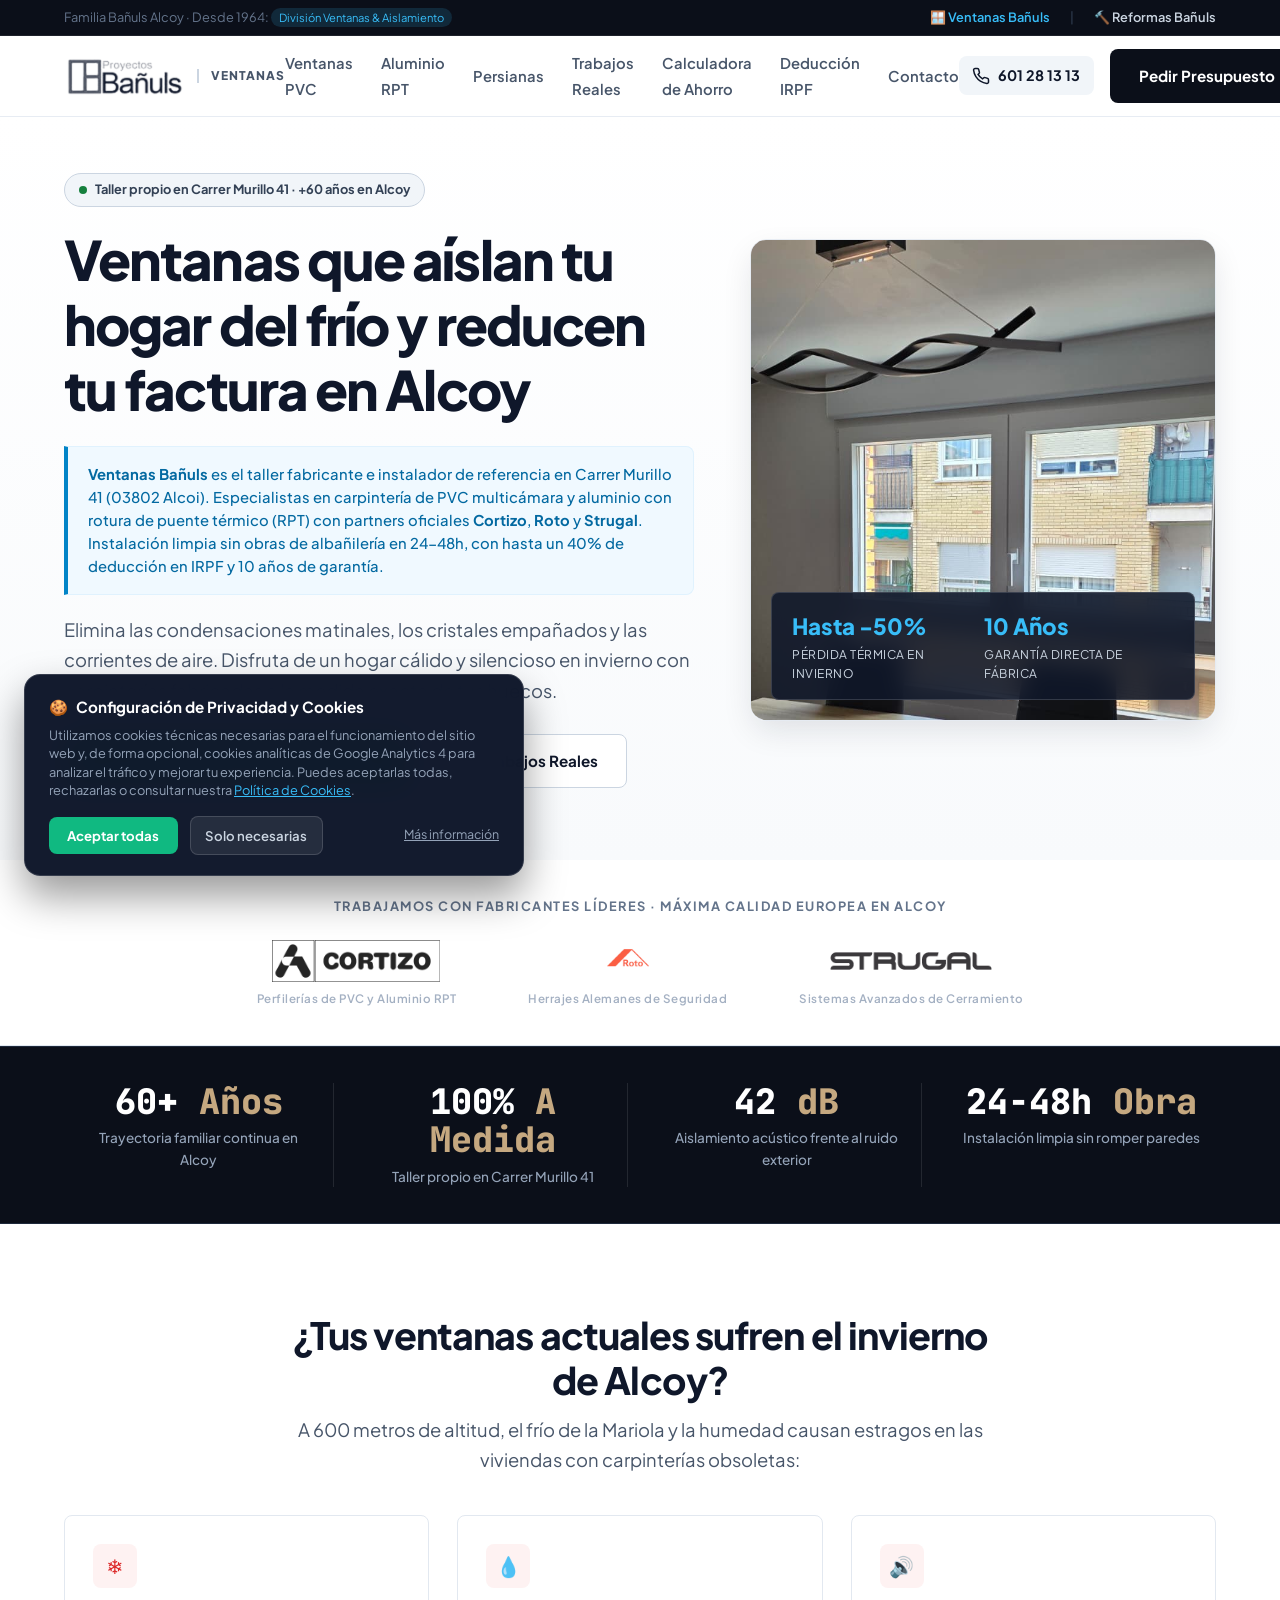
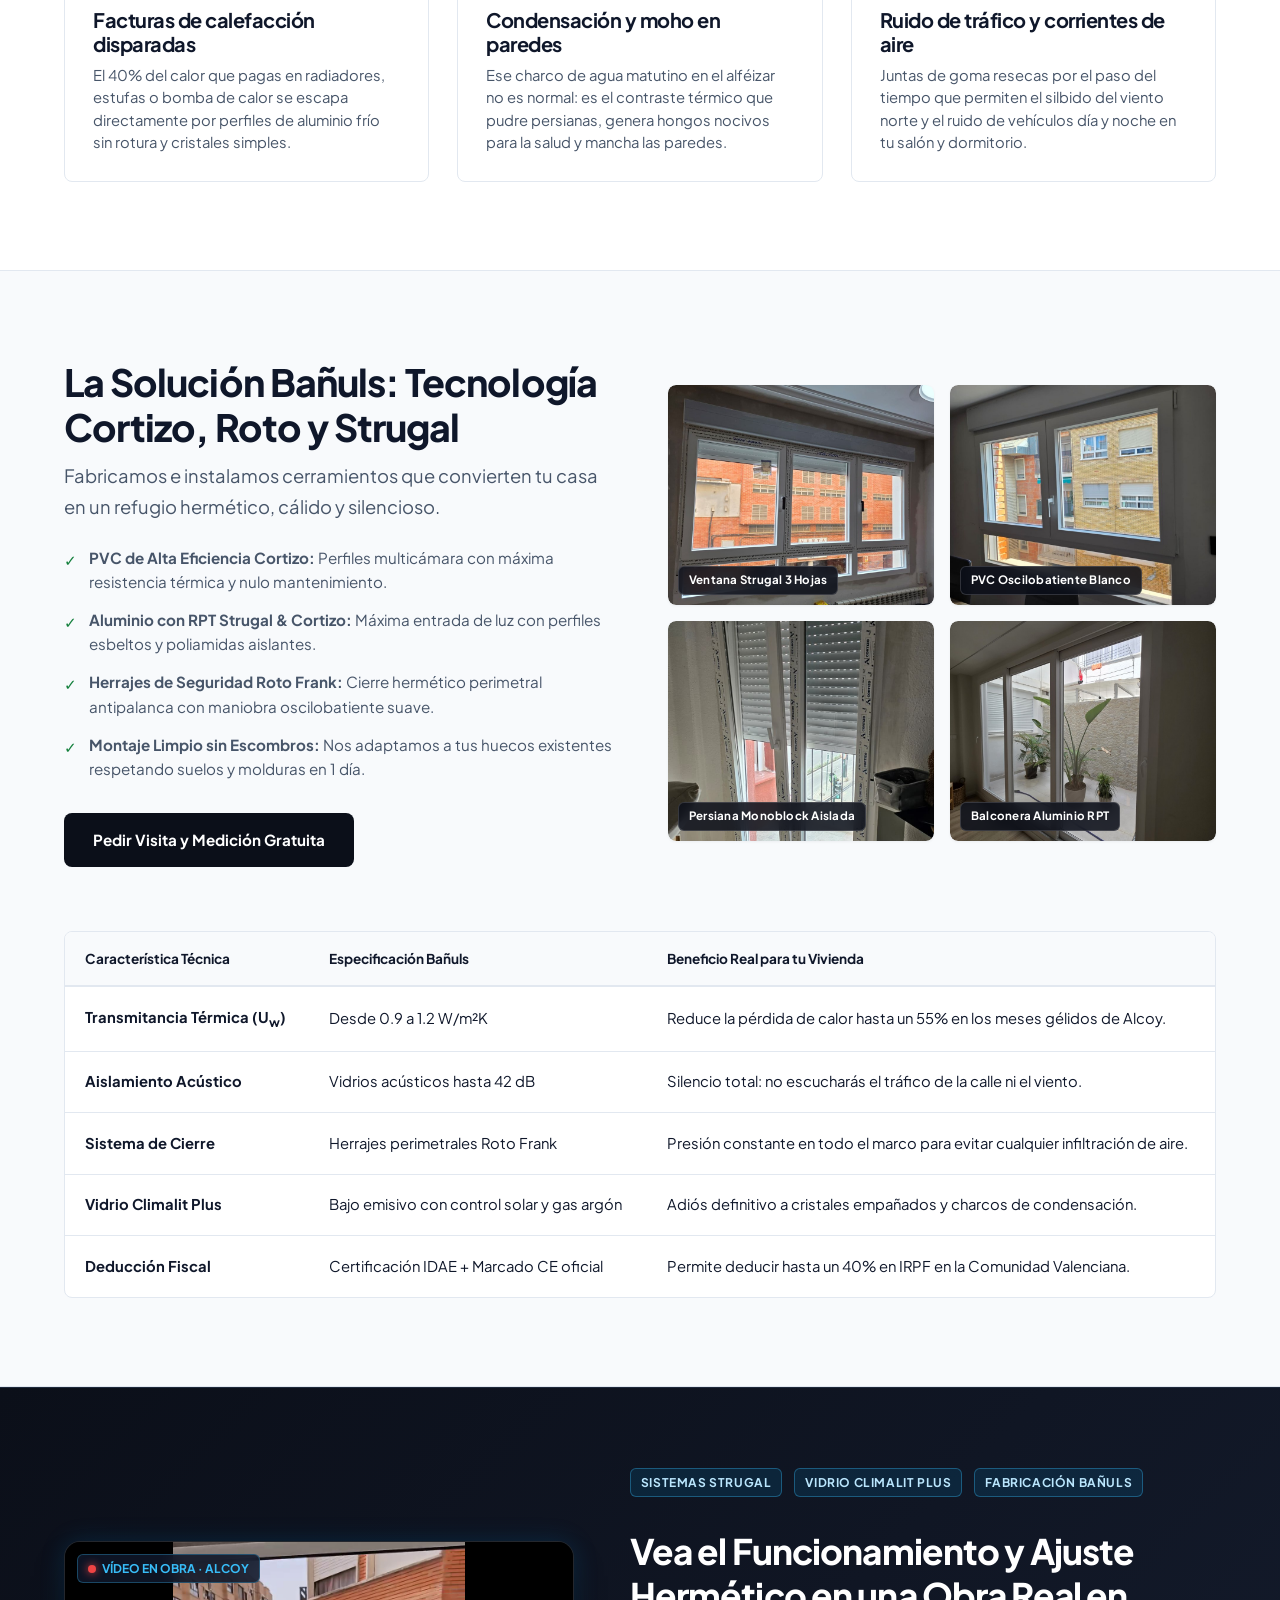
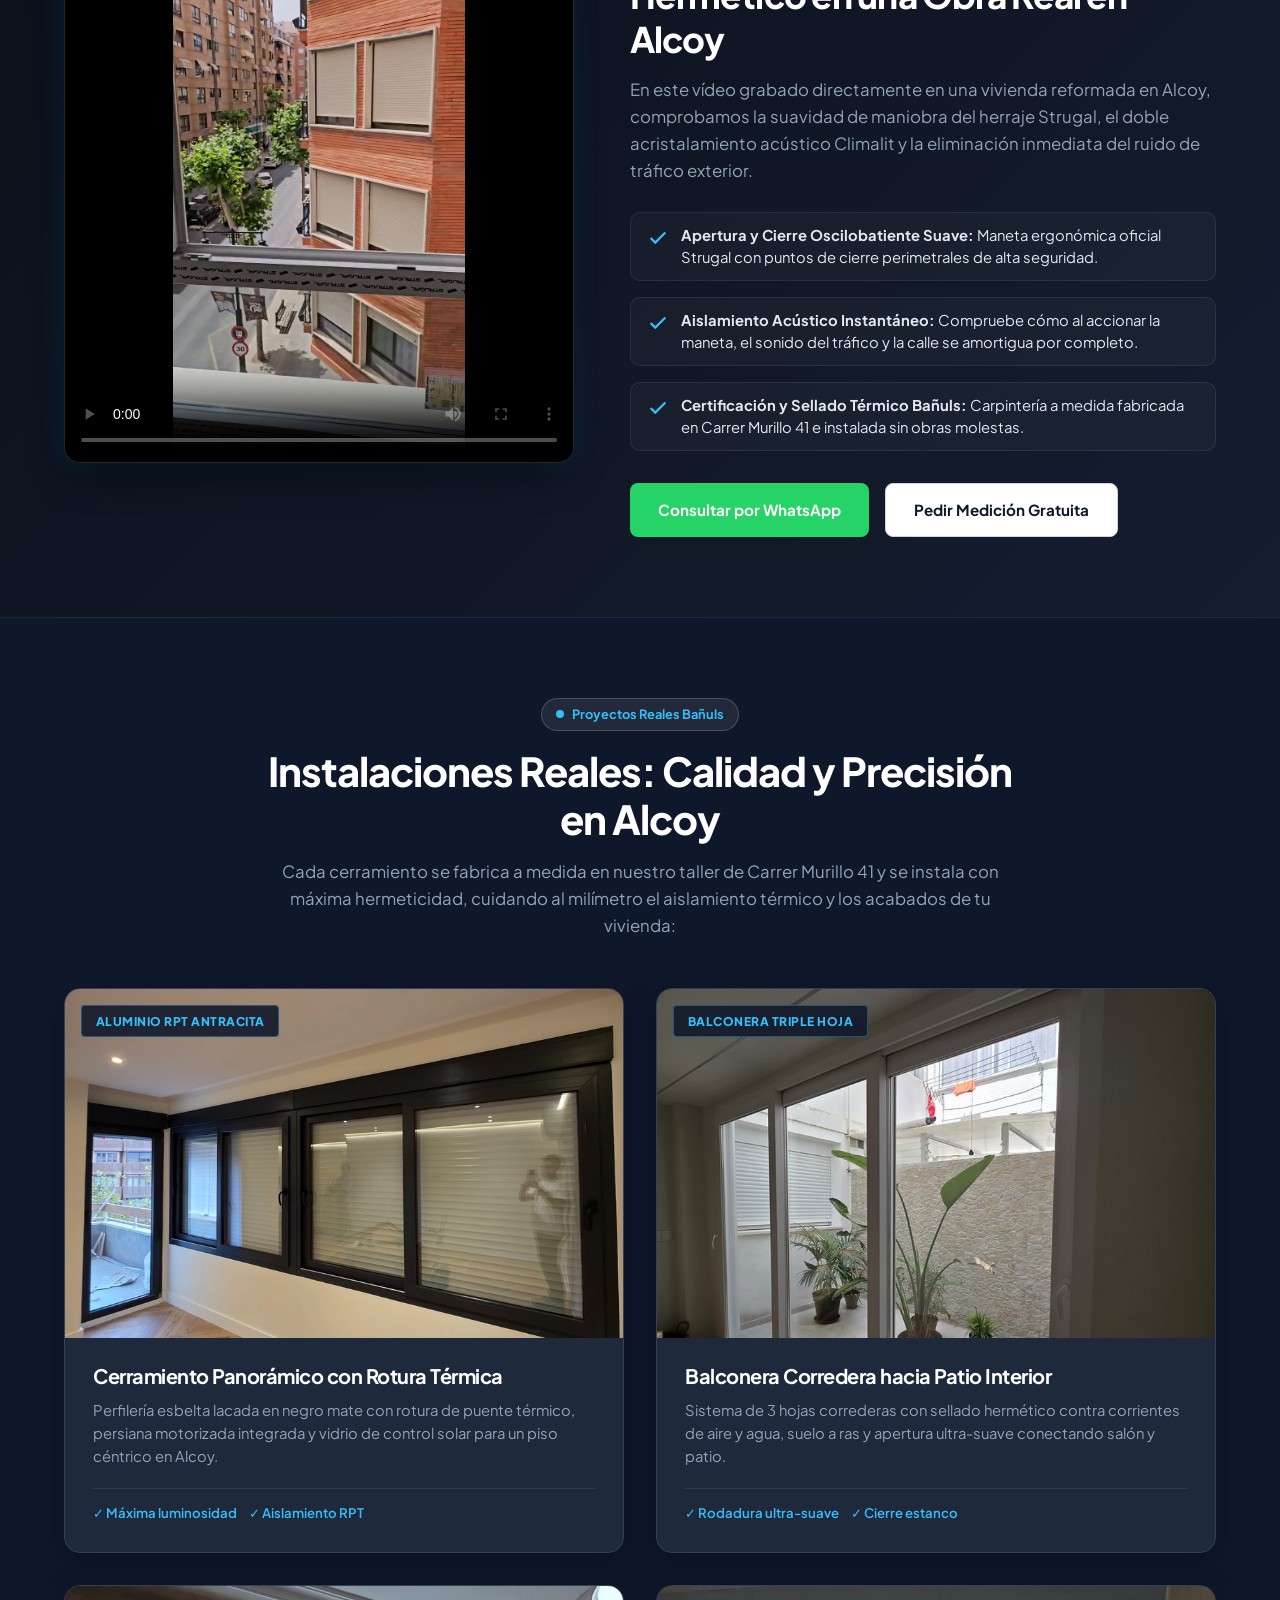
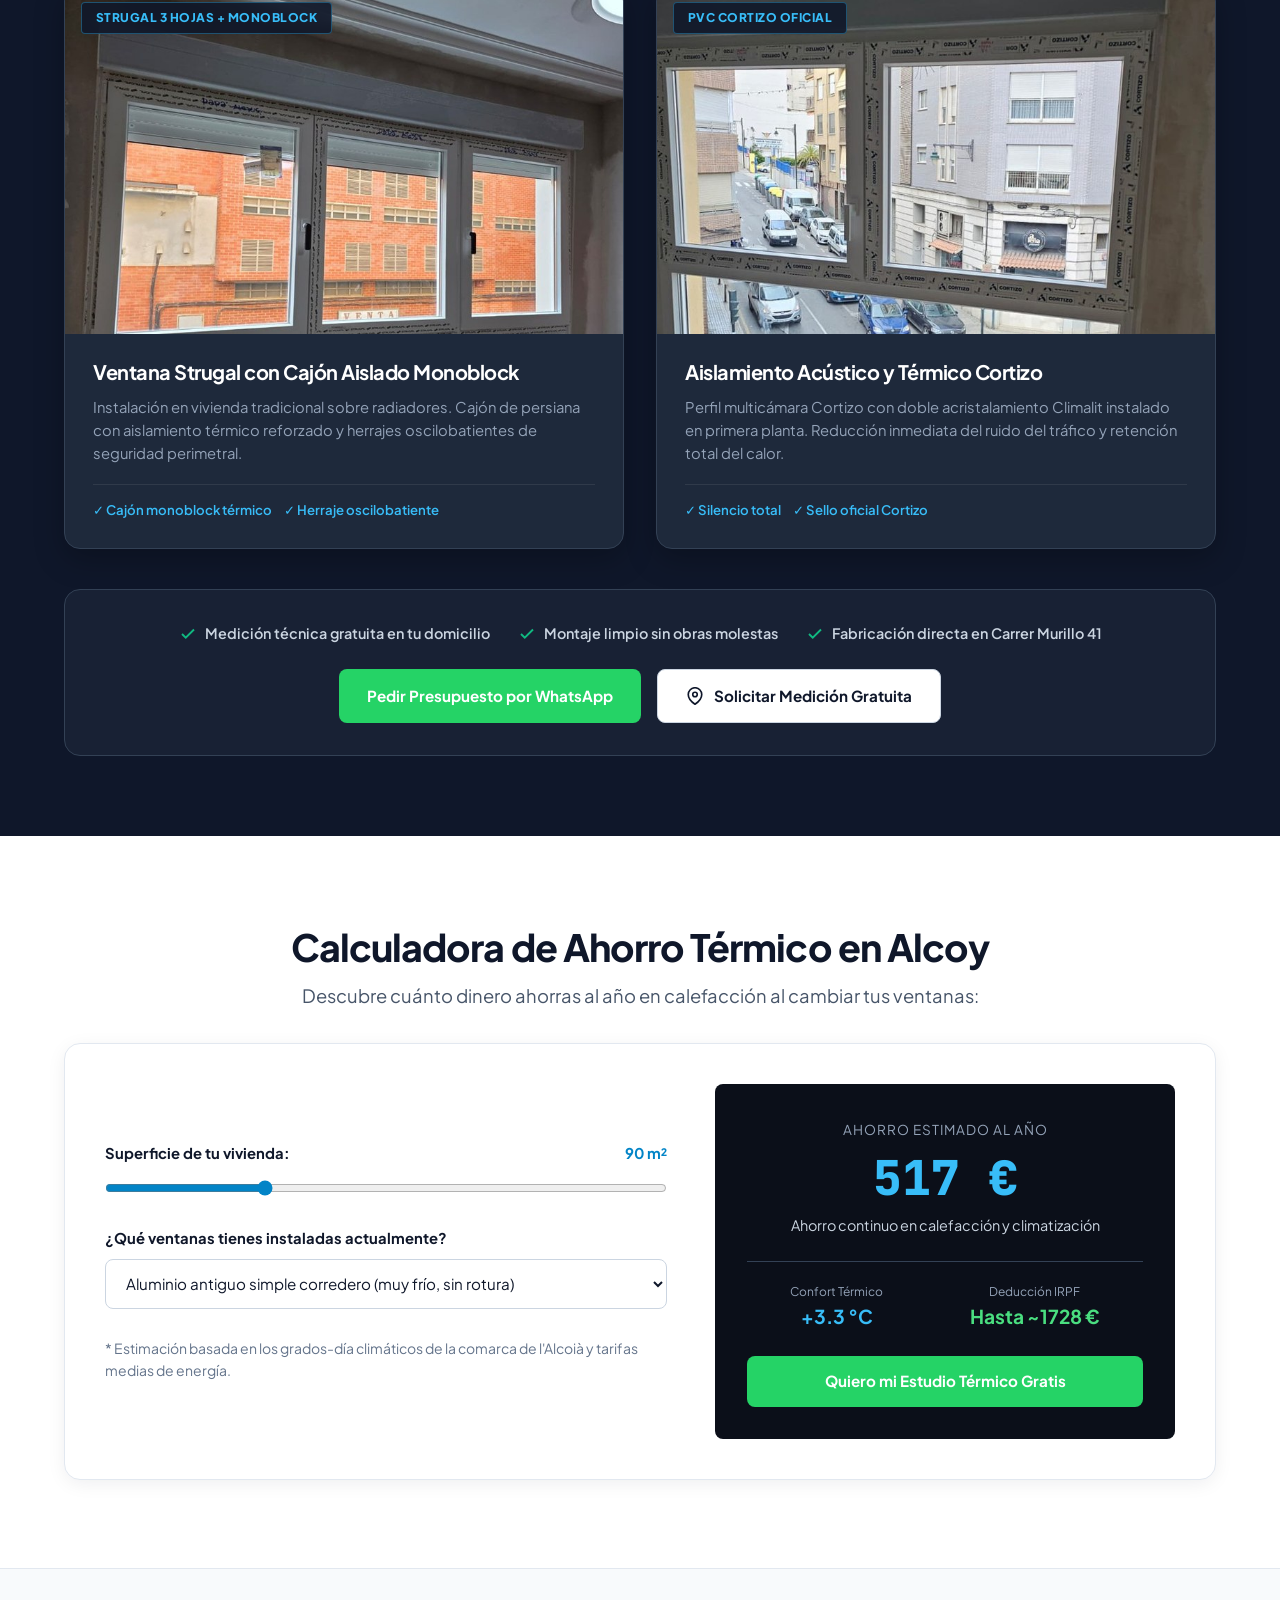
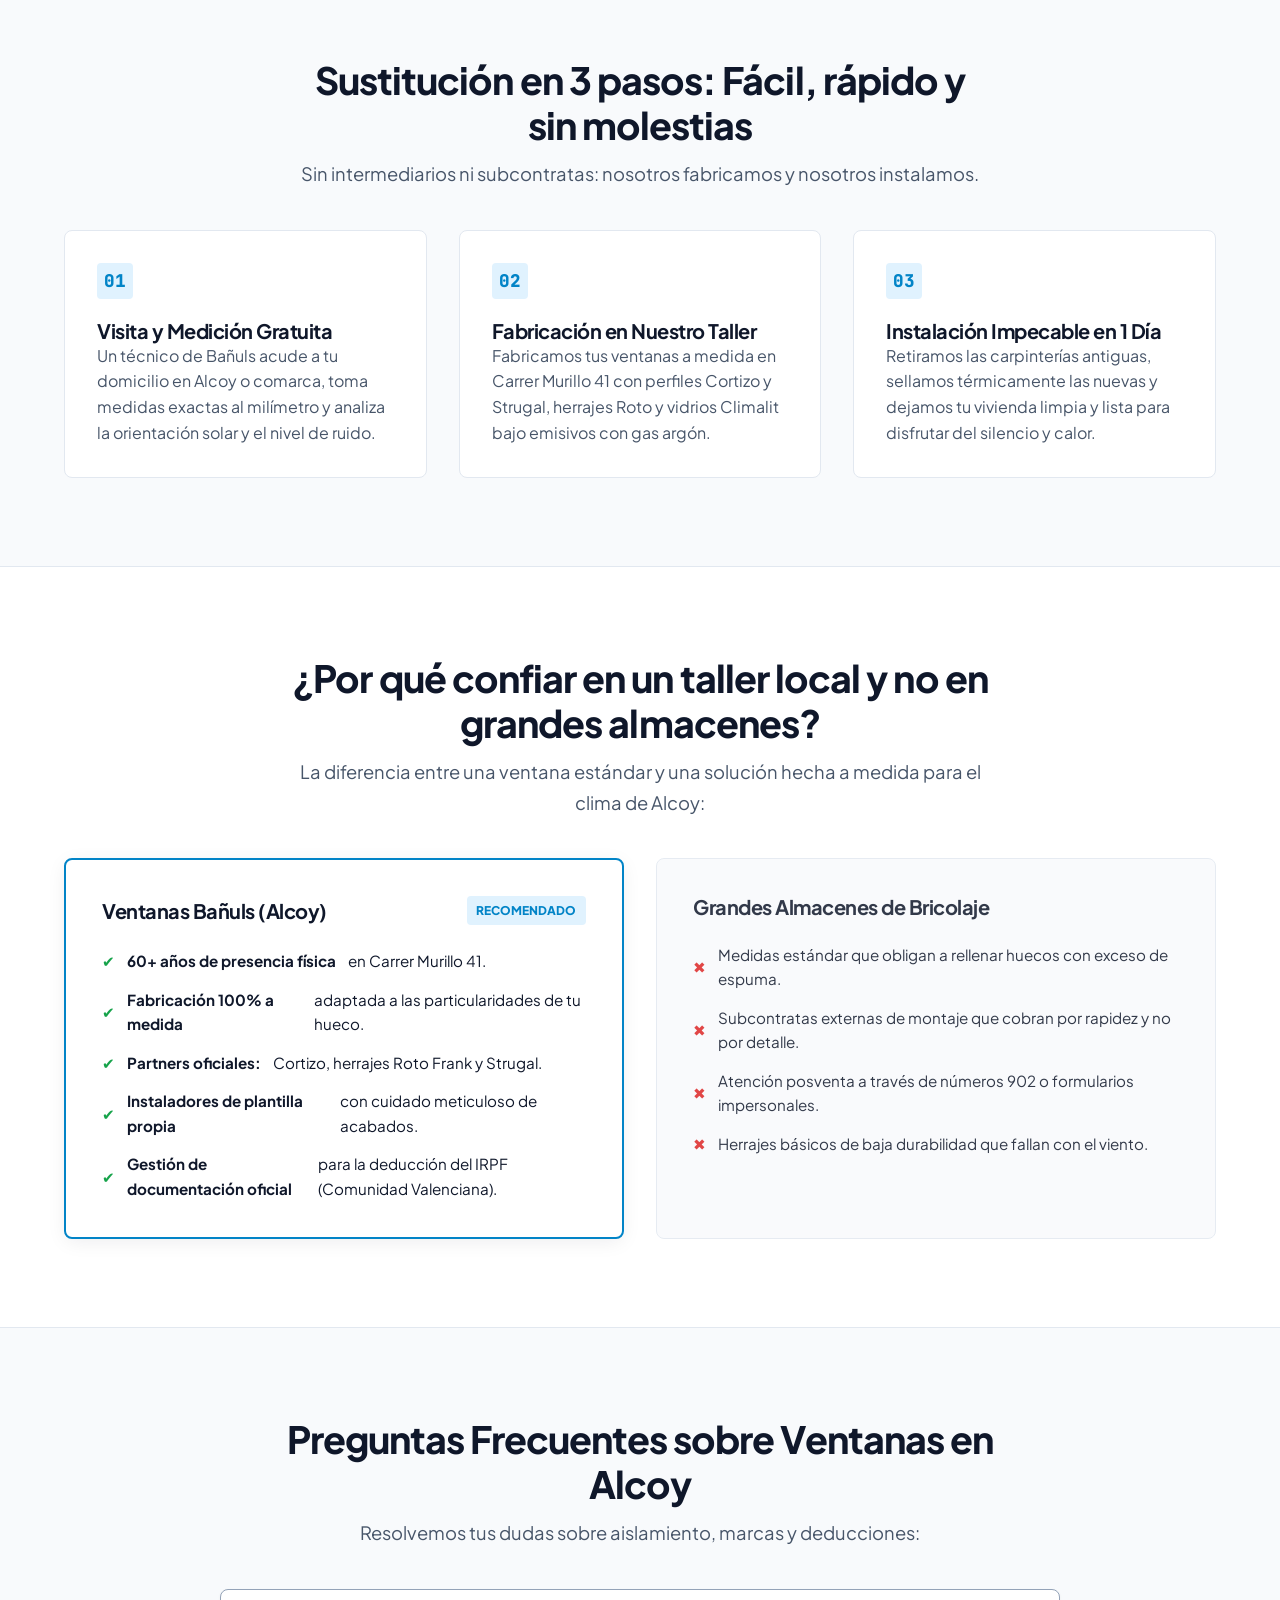
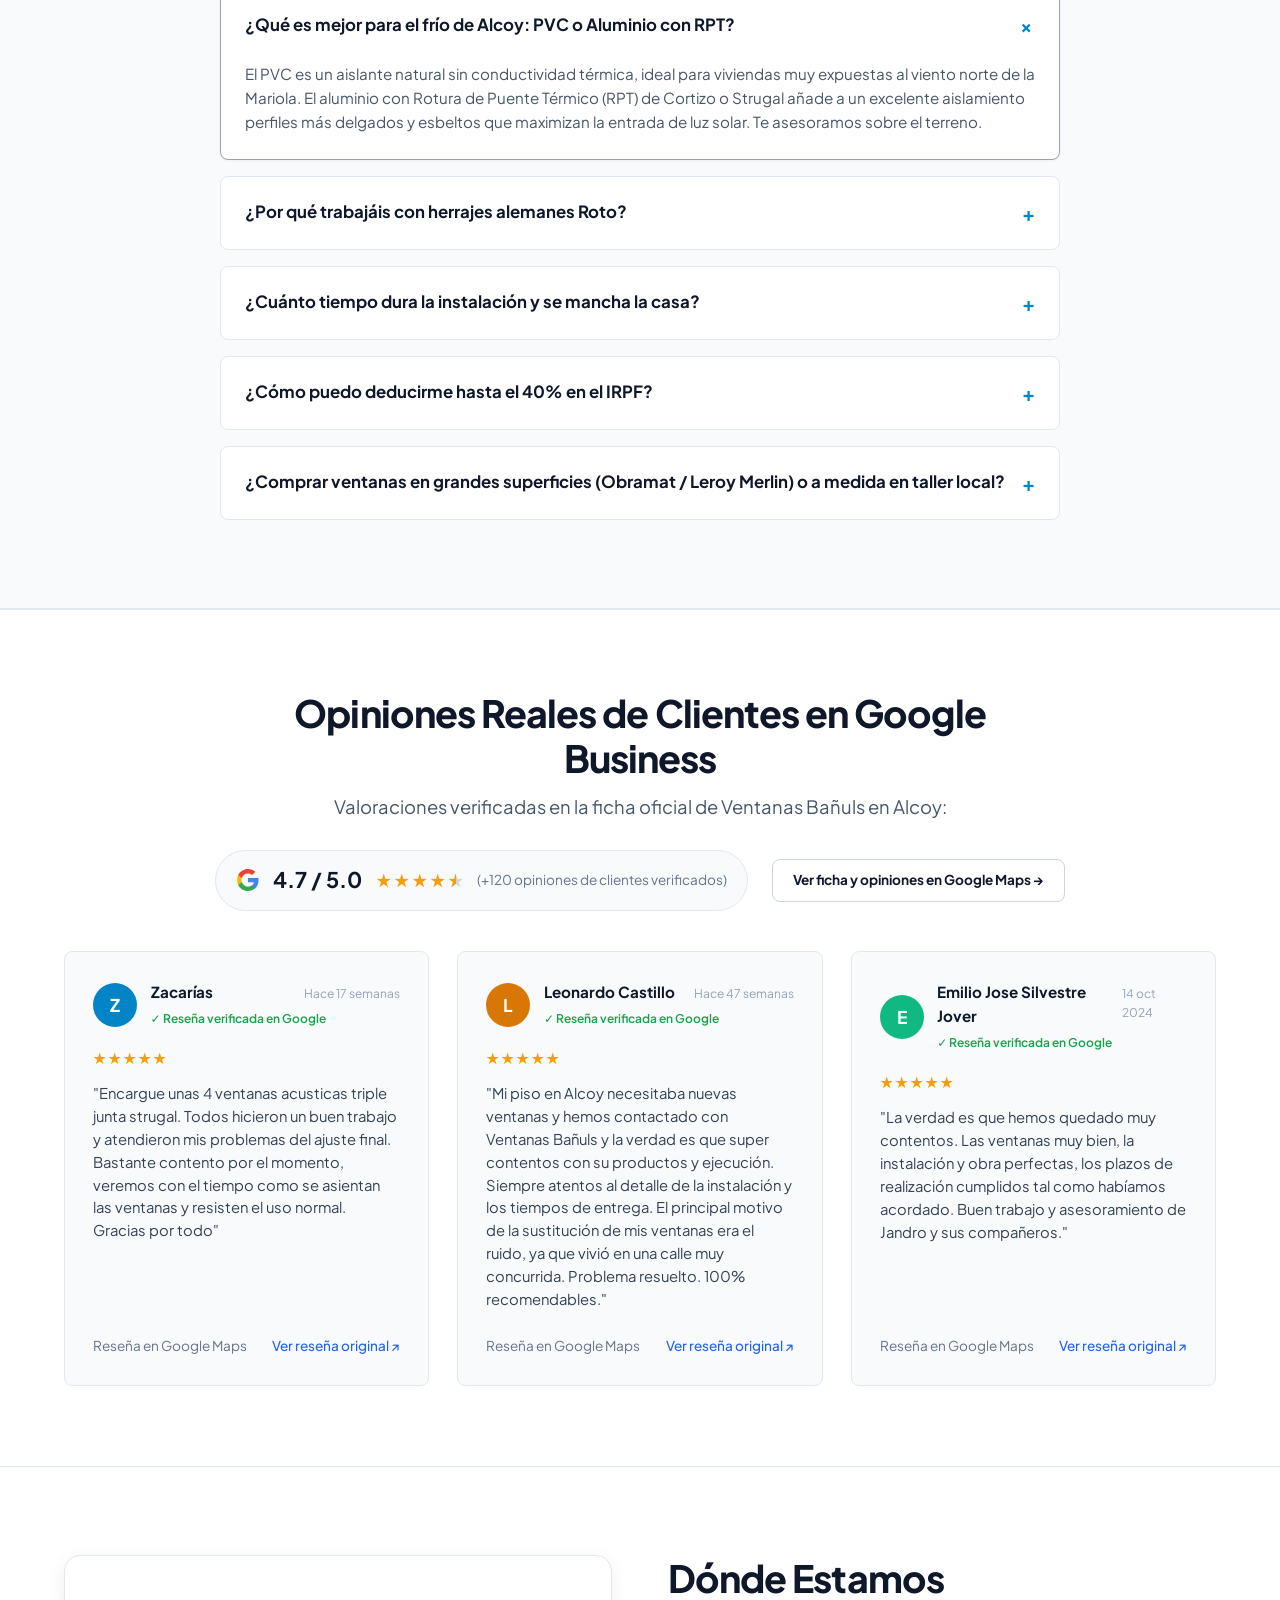
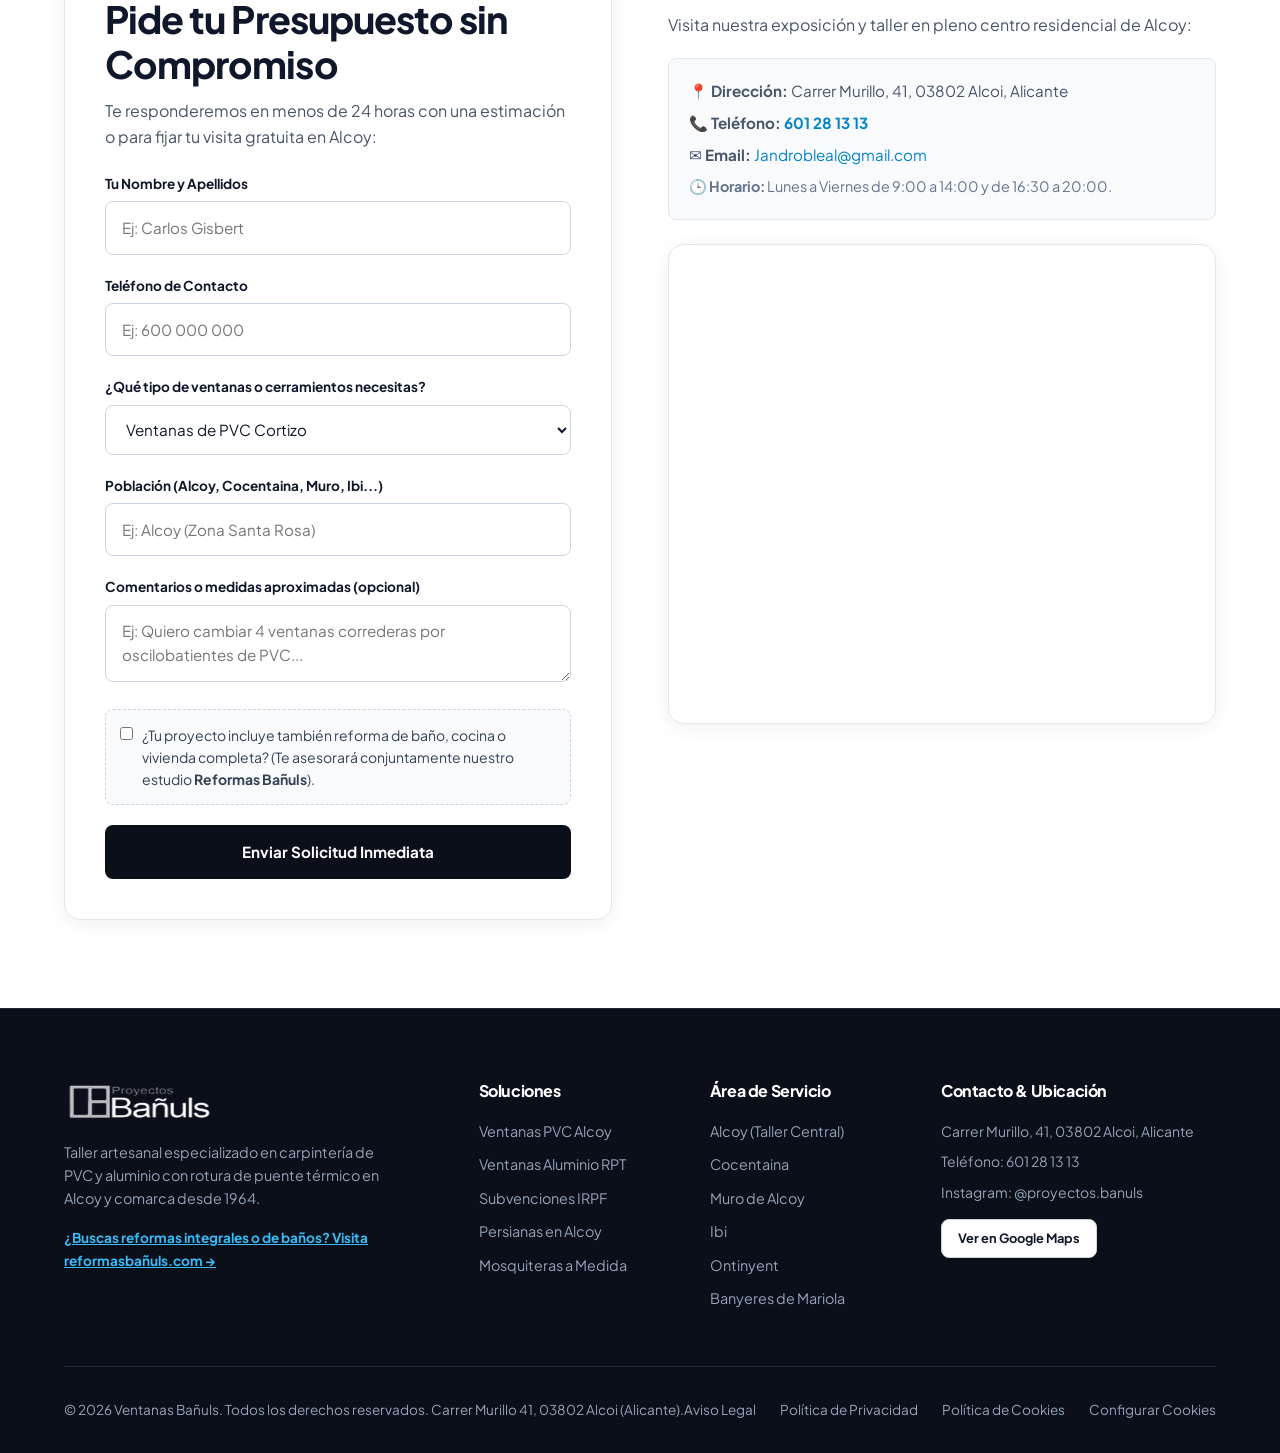
==== commit daa2b785: "fix: corregir contraste de texto en boton de medicion gratuita y scroll-margin para header fijo" ====
--- a/index.html
+++ b/index.html
@@ -629,7 +629,8 @@
             <a href="https://wa.me/34601281313?text=Hola%20Ventanas%20Bañuls,%20he%20visto%20las%20fotos%20de%20vuestras%20ventanas%20en%20Alcoy%20y%20quiero%20pedir%20presupuesto" target="_blank" rel="noopener" class="btn btn-whatsapp">
               Pedir Presupuesto por WhatsApp
             </a>
-            <a href="#contacto" class="btn btn-secondary" style="border-color: #475569; color: #FFFFFF;">
+            <a href="#contacto" class="btn btn-secondary">
+              <svg width="18" height="18" viewBox="0 0 24 24" fill="none" stroke="currentColor" stroke-width="2.2"><path d="M21 10c0 7-9 13-9 13s-9-6-9-13a9 9 0 0 1 18 0z"/><circle cx="12" cy="10" r="3"/></svg>
               Solicitar Medición Gratuita
             </a>
           </div>
--- a/css/style.css
+++ b/css/style.css
@@ -67,6 +67,10 @@
   text-rendering: optimizeLegibility;
   -webkit-font-smoothing: antialiased;
   scroll-behavior: smooth;
+}
+
+section[id], div[id] {
+  scroll-margin-top: 90px;
 }
 
 body {
@@ -822,6 +826,19 @@
 
 .real-showcase-trust .trust-item svg {
   color: #10B981;
+}
+
+.real-showcase-cta-bar .btn-secondary {
+  background-color: #FFFFFF;
+  color: #0F172A;
+  border-color: #CBD5E1;
+  font-weight: 700;
+}
+
+.real-showcase-cta-bar .btn-secondary:hover {
+  background-color: #F8FAFC;
+  border-color: #94A3B8;
+  color: #0F172A;
 }
 
 @media (max-width: 768px) {
